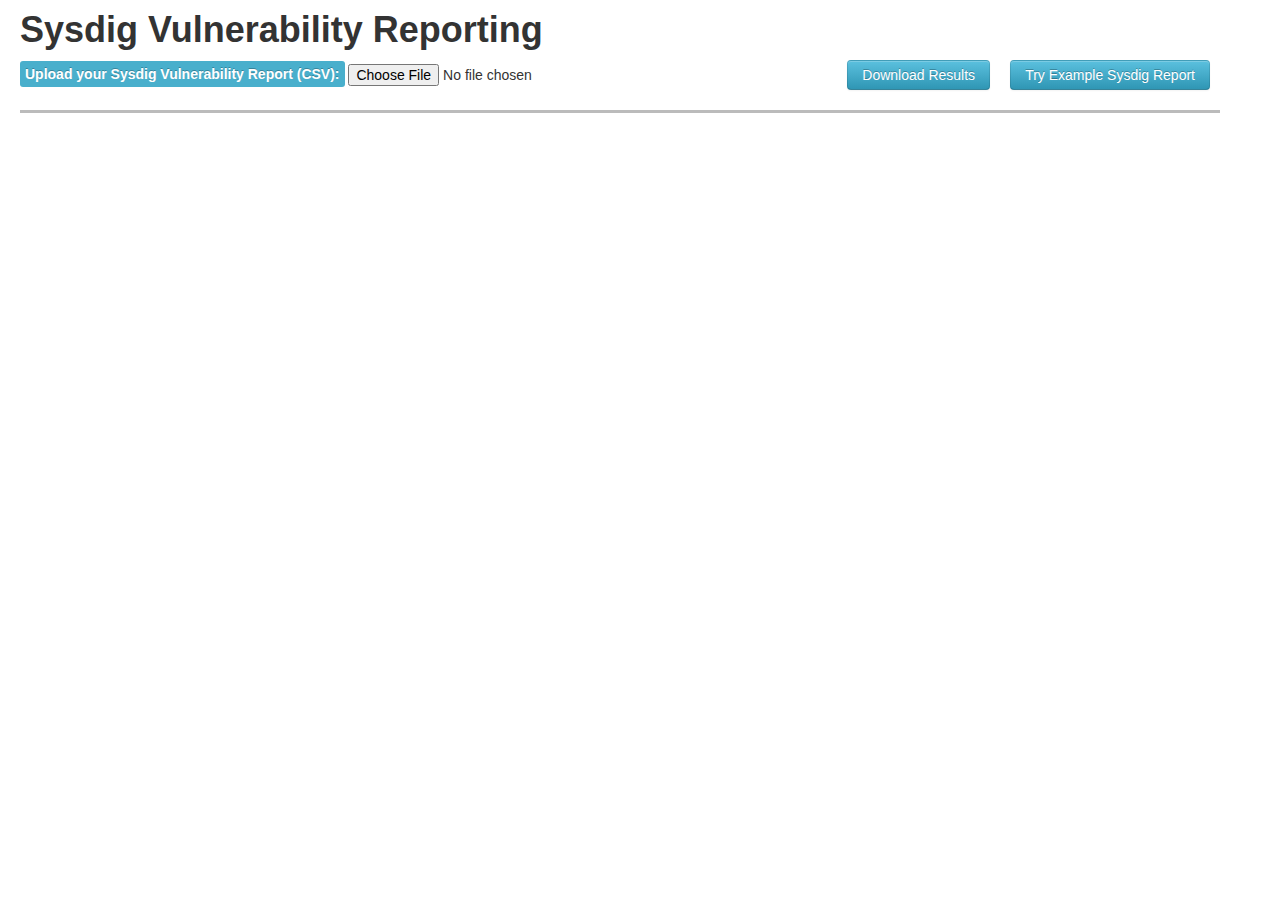
==== index.html @ 53b9a7f5 "add favicon" ====
<!DOCTYPE html>
<html lang="en">

<head>
  <title>Sysdig Vulnerability Reporting</title>
  <meta charset="UTF-8">

  <link rel="icon" href="https://sysdig.com/wp-content/uploads/2019/10/cropped-sysdig_favicon-1-32x32.png" sizes="32x32" />
  <link rel="icon" href="https://sysdig.com/wp-content/uploads/2019/10/cropped-sysdig_favicon-1-192x192.png" sizes="192x192" />
  <link rel="apple-touch-icon" href="https://sysdig.com/wp-content/uploads/2019/10/cropped-sysdig_favicon-1-180x180.png" />

  <link rel="stylesheet" type="text/css" href="css/bootstrap.css">
  <link rel="stylesheet" type="text/css" href="css/dc.css" />
  <link rel="stylesheet" type="text/css" href="css/custom.css">

</head>

<body>
  <div class="container">
    <div class="row">
      <h1>Sysdig Vulnerability Reporting</h1>
    </div>

    <div class="row">
      <span class="label label-info">Upload your Sysdig Vulnerability Report (CSV):</span>
      <input id="csvFile" type="file" accept="text/csv">
      <button class="btn btn-info btn-lg pull-right" type="button" onclick="loadCsv('data/sysdig-example.csv')">Try Example Sysdig Report</button>
      <button class="btn btn-info btn-lg pull-right" type="button" id="download">Download Results</button>
      <hr class="solid">
    </div>

    <div id="content" style="display:none">

      <div class="row">
        <div id="search-widget">
          <strong>CVE Search: </strong>
          <a class="reset" href="javascript:searchWidget.filterAll();dc.redrawAll();" style="display: none;">reset</a>

          <div class="clearfix"></div>
        </div>
      </div>

      <div class="row">
        <hr class="solid">
        <div id="severity-chart">
          <strong>Vulnerabilities Severity </strong>
          <a class="reset" href="javascript:severityChart.filterAll();dc.redrawAll();"
          style="display: none;">reset</a>

          <div class="clearfix"></div>
        </div>
        <div id="exploitable-chart">
          <strong>Public Exploit </strong>
          <a class="reset" href="javascript:exploitableChart.filterAll();dc.redrawAll();" style="display: none;">reset</a>

          <div class="clearfix"></div>
        </div>
        <div id="kuberentes-chart">
          <strong>Vulnerability Location - Kubernetes</strong>
          <a class="reset" href="javascript:kuberentesChart.filterAll();dc.redrawAll();" style="display: none;">reset</a>

          <div class="clearfix"></div>
        </div>
      </div>

      <div class="row">
        <div id="image-chart">
          <strong>Vulnerabilities by Images (Top 10) </strong>
          <a class="reset" href="javascript:imageChart.filterAll();dc.redrawAll();" style="display: none;">reset</a>

          <div class="clearfix"></div>
        </div>
      </div>

      <div class="row">
        <div id="package-chart">
          <strong>Vulnerabilities by Package (Top 10) </strong>
          <a class="reset" href="javascript:packageChart.filterAll();dc.redrawAll();"
          style="display: none;">reset</a>

          <div class="clearfix"></div>
        </div>

      </div>

      <div class="row">
        <div>
          <div class="dc-data-count">
            <span class="filter-count"></span> selected out of <span class="total-count"></span> records | <a
              href="javascript:dc.filterAll();dc.redrawAll();">Reset All</a>
          </div>
        </div>

        <table class="table table-hover dc-data-table">
        </table>

      </div>
    </div>

    <div class="clearfix"></div>

  </div>

  <script src="https://cdnjs.cloudflare.com/ajax/libs/jquery/1.12.4/jquery.min.js"></script>
  <script src="https://d3js.org/d3.v7.min.js"></script>

  <script type="text/javascript" src="js/crossfilter.js"></script>
  <script type="text/javascript" src="js/dc.js"></script>
  <script type="text/javascript" src="js/FileSaver.js"></script>
  <script type="text/javascript" src="js/sysdig.js"></script>
</body>
</html>
---- css/dc.css ----
.dc-chart path.dc-symbol, .dc-legend g.dc-legend-item.fadeout {
  fill-opacity: 0.5;
  stroke-opacity: 0.5; }

.dc-chart rect.bar {
  stroke: none;
  cursor: pointer; }
  .dc-chart rect.bar:hover {
    fill-opacity: .5; }

.dc-chart rect.deselected {
  stroke: none;
  fill: #ccc; }

.dc-chart .pie-slice {
  fill: rgb(0, 0, 0);
  font-size: 14px;
  cursor: pointer; }
  .dc-chart .pie-slice.external {
    fill: #000; }
  .dc-chart .pie-slice :hover, .dc-chart .pie-slice.highlight {
    fill-opacity: .8; }

.dc-chart .pie-path {
  fill: none;
  stroke-width: 2px;
  stroke: #000;
  opacity: 0.4; }

.dc-chart .selected path, .dc-chart .selected circle {
  stroke-width: 3;
  stroke: #ccc;
  fill-opacity: 1; }

.dc-chart .deselected path, .dc-chart .deselected circle {
  stroke: none;
  fill-opacity: .5;
  fill: #ccc; }

.dc-chart .axis path, .dc-chart .axis line {
  fill: none;
  stroke: #000;
  shape-rendering: crispEdges; }

.dc-chart .axis text {
  font: 10px sans-serif; }

.dc-chart .grid-line, .dc-chart .axis .grid-line, .dc-chart .grid-line line, .dc-chart .axis .grid-line line {
  fill: none;
  stroke: #ccc;
  shape-rendering: crispEdges; }

.dc-chart .brush rect.selection {
  fill: #4682b4;
  fill-opacity: .125; }

.dc-chart .brush .custom-brush-handle {
  fill: #eee;
  stroke: #666;
  cursor: ew-resize; }

.dc-chart path.line {
  fill: none;
  stroke-width: 1.5px; }

.dc-chart path.area {
  fill-opacity: .3;
  stroke: none; }

.dc-chart path.highlight {
  stroke-width: 3;
  fill-opacity: 1;
  stroke-opacity: 1; }

.dc-chart g.state {
  cursor: pointer; }
  .dc-chart g.state :hover {
    fill-opacity: .8; }
  .dc-chart g.state path {
    stroke: #fff; }

.dc-chart g.deselected path {
  fill: #808080; }

.dc-chart g.deselected text {
  display: none; }

.dc-chart g.row rect {
  fill-opacity: 0.8;
  cursor: pointer; }
  .dc-chart g.row rect:hover {
    fill-opacity: 0.6; }

.dc-chart g.row text {
  fill: rgb(0, 0, 0);
  font-size: 14px;
  cursor: pointer; }

.dc-chart g.dc-tooltip path {
  fill: none;
  stroke: #808080;
  stroke-opacity: .8; }

.dc-chart g.county path {
  stroke: #fff;
  fill: none; }

.dc-chart g.debug rect {
  fill: #00f;
  fill-opacity: .2; }

.dc-chart g.axis text {
  -webkit-touch-callout: none;
  -webkit-user-select: none;
  -khtml-user-select: none;
  -moz-user-select: none;
  -ms-user-select: none;
  user-select: none;
  pointer-events: none; }

.dc-chart .node {
  font-size: 0.7em;
  cursor: pointer; }
  .dc-chart .node :hover {
    fill-opacity: .8; }

.dc-chart .bubble {
  stroke: none;
  fill-opacity: 0.6; }

.dc-chart .highlight {
  fill-opacity: 1;
  stroke-opacity: 1; }

.dc-chart .fadeout {
  fill-opacity: 0.2;
  stroke-opacity: 0.2; }

.dc-chart .box text {
  font: 10px sans-serif;
  -webkit-touch-callout: none;
  -webkit-user-select: none;
  -khtml-user-select: none;
  -moz-user-select: none;
  -ms-user-select: none;
  user-select: none;
  pointer-events: none; }

.dc-chart .box line {
  fill: #fff; }

.dc-chart .box rect, .dc-chart .box line, .dc-chart .box circle {
  stroke: #000;
  stroke-width: 1.5px; }

.dc-chart .box .center {
  stroke-dasharray: 3, 3; }

.dc-chart .box .data {
  stroke: none;
  stroke-width: 0px; }

.dc-chart .box .outlier {
  fill: none;
  stroke: #ccc; }

.dc-chart .box .outlierBold {
  fill: red;
  stroke: none; }

.dc-chart .box.deselected {
  opacity: 0.5; }
  .dc-chart .box.deselected .box {
    fill: #ccc; }

.dc-chart .symbol {
  stroke: none; }

.dc-chart .heatmap .box-group.deselected rect {
  stroke: none;
  fill-opacity: 0.5;
  fill: #ccc; }

.dc-chart .heatmap g.axis text {
  pointer-events: all;
  cursor: pointer; }

.dc-chart .empty-chart .pie-slice {
  cursor: default; }
  .dc-chart .empty-chart .pie-slice path {
    fill: #fee;
    cursor: default; }

.dc-data-count {
  float: right;
  margin-top: 15px;
  margin-right: 15px; }
  .dc-data-count .filter-count, .dc-data-count .total-count {
    color: #3182bd;
    font-weight: bold; }

.dc-legend {
  font-size: 11px; }
  .dc-legend .dc-legend-item {
    cursor: pointer; }
  .dc-legend g.dc-legend-item.selected {
    fill: blue; }

.dc-hard .number-display {
  float: none; }

div.dc-html-legend {
  overflow-y: auto;
  overflow-x: hidden;
  height: inherit;
  float: right;
  padding-right: 2px; }
  div.dc-html-legend .dc-legend-item-horizontal {
    display: inline-block;
    margin-left: 5px;
    margin-right: 5px;
    cursor: pointer; }
    div.dc-html-legend .dc-legend-item-horizontal.selected {
      background-color: #3182bd;
      color: white; }
  div.dc-html-legend .dc-legend-item-vertical {
    display: block;
    margin-top: 5px;
    padding-top: 1px;
    padding-bottom: 1px;
    cursor: pointer; }
    div.dc-html-legend .dc-legend-item-vertical.selected {
      background-color: #3182bd;
      color: white; }
  div.dc-html-legend .dc-legend-item-color {
    display: table-cell;
    width: 12px;
    height: 12px; }
  div.dc-html-legend .dc-legend-item-label {
    line-height: 12px;
    display: table-cell;
    vertical-align: middle;
    padding-left: 3px;
    padding-right: 3px;
    font-size: 0.75em; }

.dc-html-legend-container {
  height: inherit; }
---- css/custom.css ----
.container,
.navbar-static-top .container,
.navbar-fixed-top .container,
.navbar-fixed-bottom .container {
  width: 1200px;
}

.row {
  width: 1200px;
}

.content {
  width: 1200px;
}

div.dc-chart {
  float: left;
}

.dc-legend {
  font-size: 13px;
}

.btn {
  margin-left: 10px;
  margin-right: 10px;
}

.label-info,
.badge-info {
  background-color: #49AFCC;
  font-size: 14px;
  padding: 5px;
  text-shadow: 0 -1px 0 rgb(0 0 0 / 25%);
}

/* Dashed border */
hr.dashed {
  border-top: 3px dashed #bbb;
}

/* Dotted border */
hr.dotted {
  border-top: 3px dotted #bbb;
}

/* Solid border */
hr.solid {
  border-top: 3px solid #bbb;
}

/* Rounded border */
hr.rounded {
  border-top: 8px solid #bbb;
  border-radius: 5px;
}
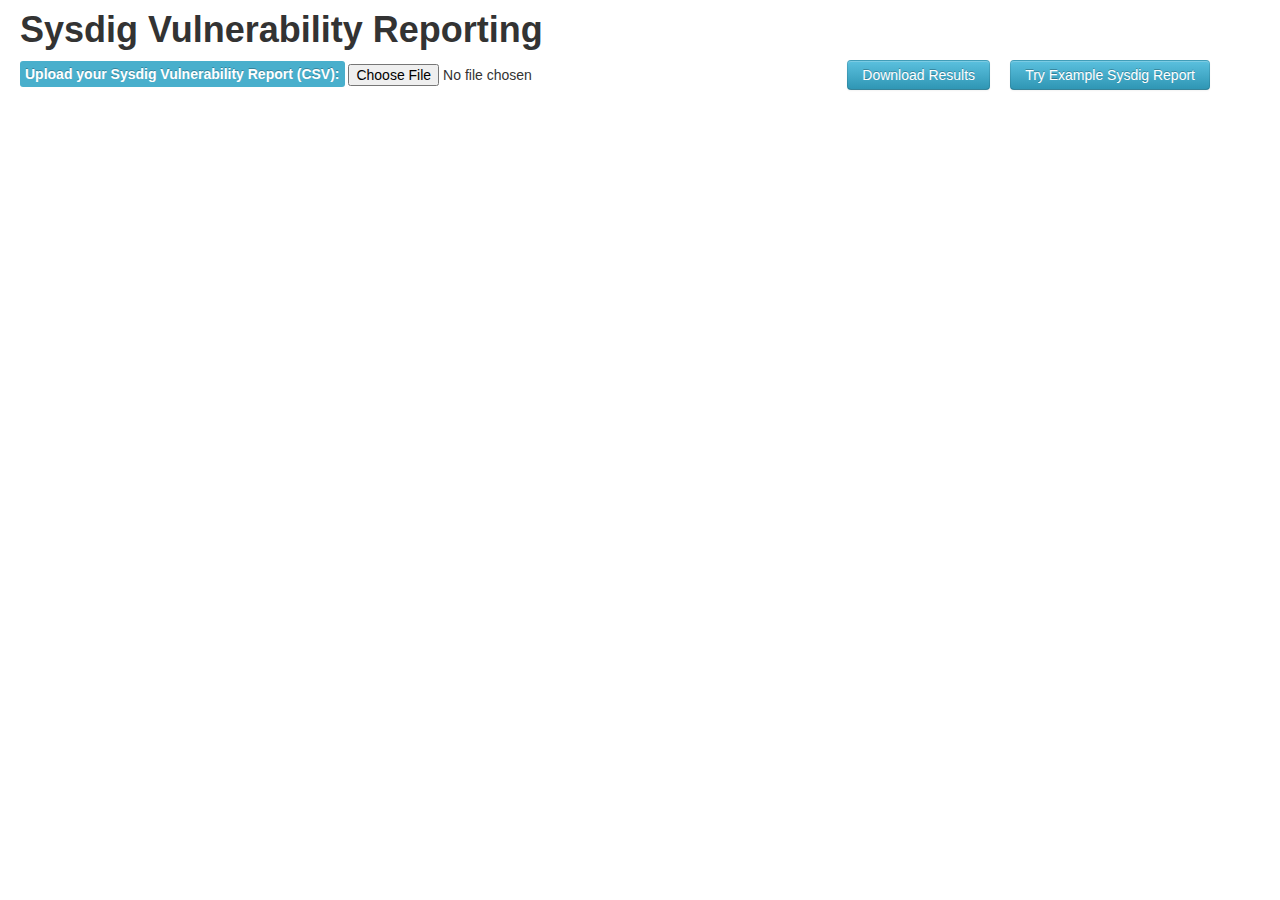
==== commit 4c5505ca: "minor changes" ====
--- a/index.html
+++ b/index.html
@@ -26,17 +26,26 @@
       <input id="csvFile" type="file" accept="text/csv">
       <button class="btn btn-info btn-lg pull-right" type="button" onclick="loadCsv('data/sysdig-example.csv')">Try Example Sysdig Report</button>
       <button class="btn btn-info btn-lg pull-right" type="button" id="download">Download Results</button>
-      <hr class="solid">
     </div>
 
     <div id="content" style="display:none">
 
       <div class="row">
+        <hr class="solid">
         <div id="search-widget">
           <strong>CVE Search: </strong>
           <a class="reset" href="javascript:searchWidget.filterAll();dc.redrawAll();" style="display: none;">reset</a>
 
           <div class="clearfix"></div>
+        </div>
+      </div>
+
+      <div class="row">
+        <div>
+          <div class="dc-data-count">
+            <span class="filter-count"></span> selected out of <span class="total-count"></span> records | <a
+              href="javascript:dc.filterAll();dc.redrawAll();">Reset All</a>
+          </div>
         </div>
       </div>
 
@@ -49,12 +58,14 @@
 
           <div class="clearfix"></div>
         </div>
+
         <div id="exploitable-chart">
           <strong>Public Exploit </strong>
           <a class="reset" href="javascript:exploitableChart.filterAll();dc.redrawAll();" style="display: none;">reset</a>
 
           <div class="clearfix"></div>
         </div>
+
         <div id="kuberentes-chart">
           <strong>Vulnerability Location - Kubernetes</strong>
           <a class="reset" href="javascript:kuberentesChart.filterAll();dc.redrawAll();" style="display: none;">reset</a>
@@ -64,6 +75,7 @@
       </div>
 
       <div class="row">
+        <hr class="solid">
         <div id="image-chart">
           <strong>Vulnerabilities by Images (Top 10) </strong>
           <a class="reset" href="javascript:imageChart.filterAll();dc.redrawAll();" style="display: none;">reset</a>
@@ -73,6 +85,7 @@
       </div>
 
       <div class="row">
+        <hr class="solid">
         <div id="package-chart">
           <strong>Vulnerabilities by Package (Top 10) </strong>
           <a class="reset" href="javascript:packageChart.filterAll();dc.redrawAll();"
@@ -80,20 +93,14 @@
 
           <div class="clearfix"></div>
         </div>
-
       </div>
 
       <div class="row">
+        <hr class="solid">
         <div>
-          <div class="dc-data-count">
-            <span class="filter-count"></span> selected out of <span class="total-count"></span> records | <a
-              href="javascript:dc.filterAll();dc.redrawAll();">Reset All</a>
-          </div>
+          <strong>Vulnerabilities List (Max 1000) </strong>
         </div>
-
-        <table class="table table-hover dc-data-table">
-        </table>
-
+        <table class="table table-hover dc-data-table"></table>
       </div>
     </div>
 
--- a/css/custom.css
+++ b/css/custom.css
@@ -53,4 +53,4 @@
 hr.rounded {
   border-top: 8px solid #bbb;
   border-radius: 5px;
-}+}
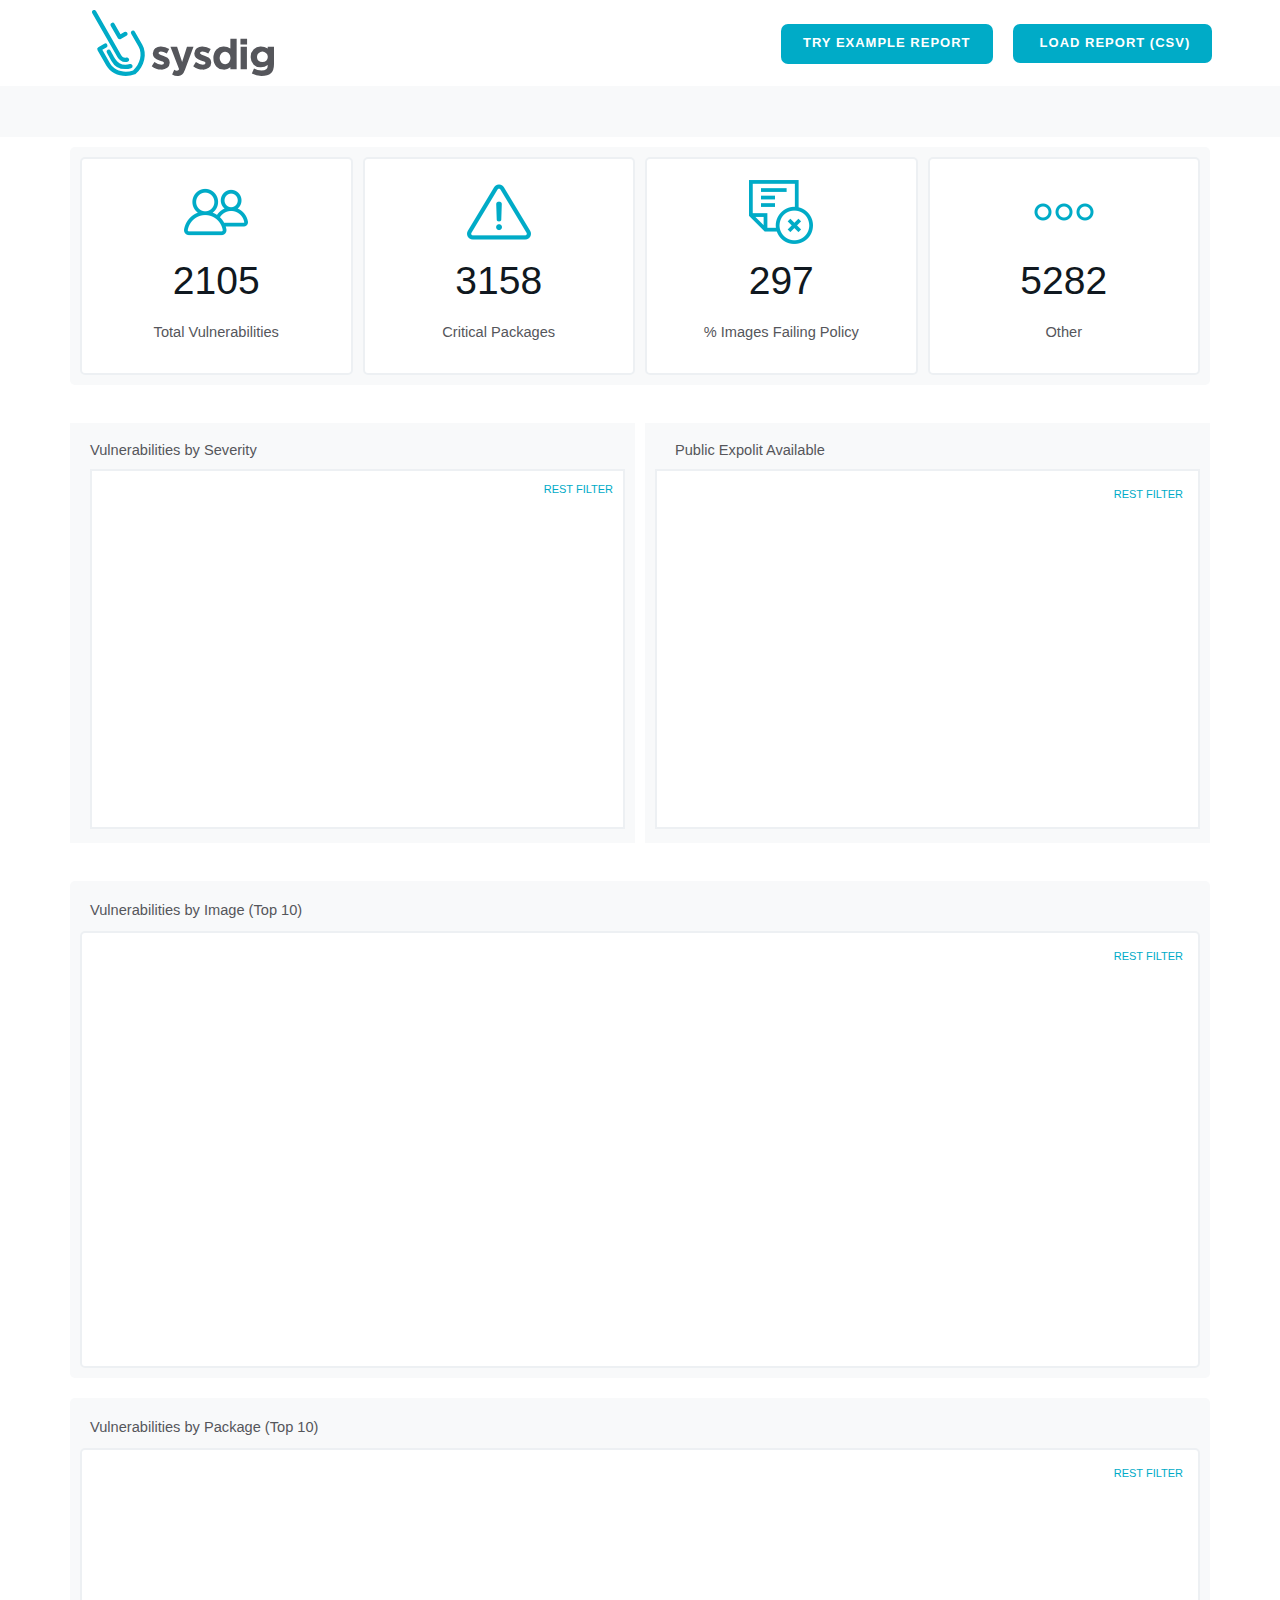
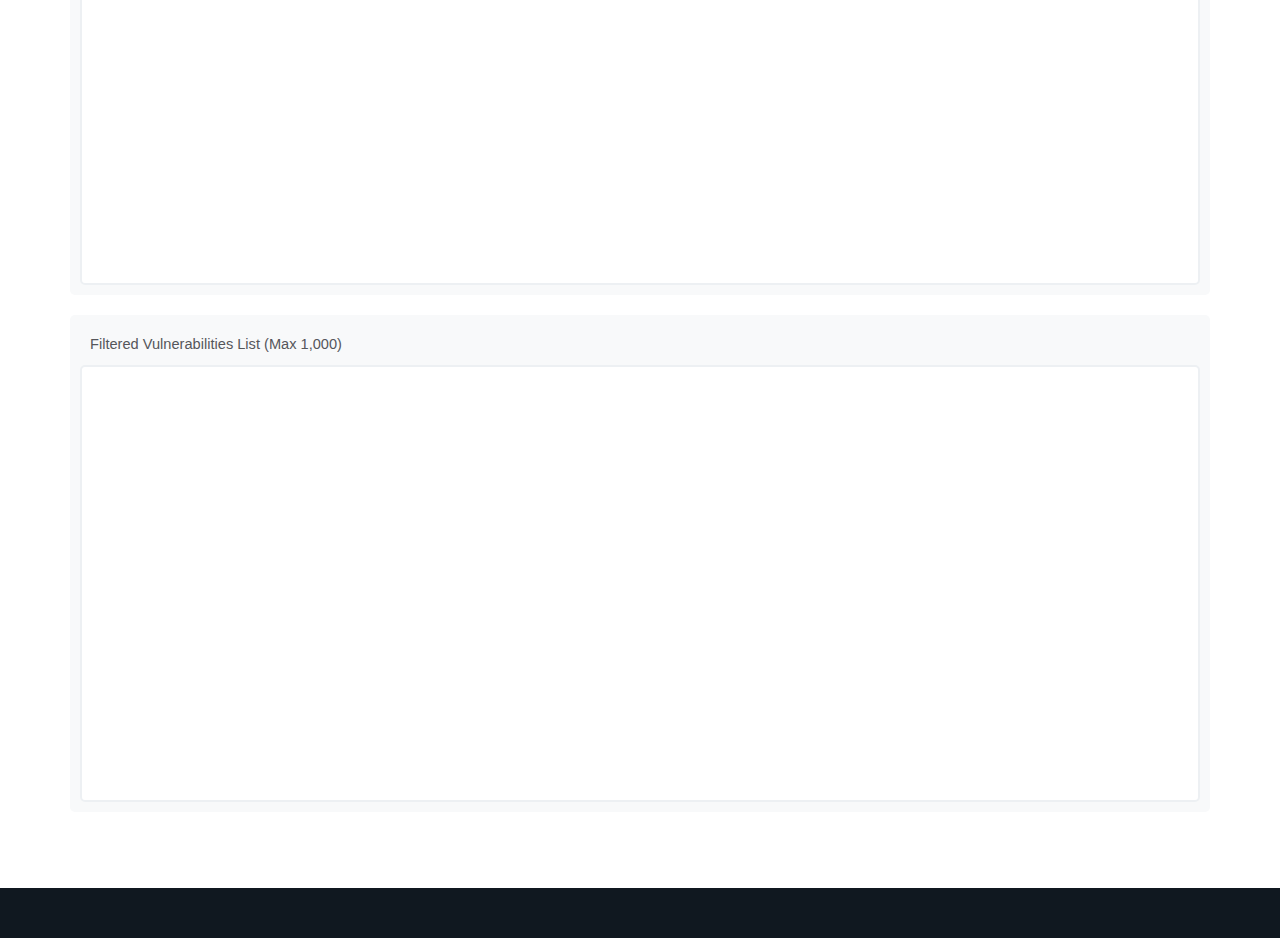
==== commit 31b44d87: "multiple changes" ====
--- a/index.html
+++ b/index.html
@@ -1,119 +1,182 @@
 <!DOCTYPE html>
-<html lang="en">
+<html style="font-size: 13px;" lang="en">
+  <head>
+    <meta charset="utf-8">
+    <meta name="keywords" content="">
+    <meta name="description" content="">
 
-<head>
-  <title>Sysdig Vulnerability Reporting</title>
-  <meta charset="UTF-8">
+    <title>Sysdig Vulnerability Reporting</title>
 
-  <link rel="icon" href="https://sysdig.com/wp-content/uploads/2019/10/cropped-sysdig_favicon-1-32x32.png" sizes="32x32" />
-  <link rel="icon" href="https://sysdig.com/wp-content/uploads/2019/10/cropped-sysdig_favicon-1-192x192.png" sizes="192x192" />
-  <link rel="apple-touch-icon" href="https://sysdig.com/wp-content/uploads/2019/10/cropped-sysdig_favicon-1-180x180.png" />
+    <link rel="stylesheet" type="text/css" href="css/bootstrap/css/bootstrap.css">
+    <link rel="stylesheet" type="text/css" href="css/dc.css" />
+    <link rel="stylesheet" type="text/css" href="css/nicepage.css">
+    <link rel="stylesheet" type="text/css" href="css/sysdig.css">
 
-  <link rel="stylesheet" type="text/css" href="css/bootstrap.css">
-  <link rel="stylesheet" type="text/css" href="css/dc.css" />
-  <link rel="stylesheet" type="text/css" href="css/custom.css">
+    <script src="https://cdnjs.cloudflare.com/ajax/libs/jquery/1.12.4/jquery.min.js"></script>
+    <script class="u-script" type="text/javascript" src="js/jquery.js" defer=""></script>
+    <script class="u-script" type="text/javascript" src="js/nicepage.js" defer=""></script>
+  </head>
 
-</head>
-
-<body>
-  <div class="container">
-    <div class="row">
-      <h1>Sysdig Vulnerability Reporting</h1>
-    </div>
-
-    <div class="row">
-      <span class="label label-info">Upload your Sysdig Vulnerability Report (CSV):</span>
-      <input id="csvFile" type="file" accept="text/csv">
-      <button class="btn btn-info btn-lg pull-right" type="button" onclick="loadCsv('data/sysdig-example.csv')">Try Example Sysdig Report</button>
-      <button class="btn btn-info btn-lg pull-right" type="button" id="download">Download Results</button>
-    </div>
-
-    <div id="content" style="display:none">
-
-      <div class="row">
-        <hr class="solid">
-        <div id="search-widget">
-          <strong>CVE Search: </strong>
-          <a class="reset" href="javascript:searchWidget.filterAll();dc.redrawAll();" style="display: none;">reset</a>
-
-          <div class="clearfix"></div>
+  <body data-home-page="sysdig.html" data-home-page-title="sysdig" class="u-body u-custom-color-7 u-xl-mode" data-lang="en">
+    <header class="u-clearfix u-header u-sticky u-white u-header" id="sec-d2af" data-animation-name="" data-animation-duration="0" data-animation-delay="0" data-animation-direction="">
+      <div class="u-clearfix u-sheet u-sheet-1">
+        <a href="https://nicepage.com" class="u-image u-logo u-image-1" data-image-width="230" data-image-height="82">
+          <img src="images/sysdig-logo.svg" class="u-logo-image u-logo-image-1">
+        </a>
+        <div class="u-clearfix u-container-align-center u-group-elements u-valign-middle u-group-elements-1">
+          <label class="u-align-center u-btn u-button-style u-hover-palette-2-base u-palette-1-base u-radius-7 u-btn-1"
+            onclick="loadCsv('data/sysdig.csv')">TRY EXAMPLE REPORT
+          </label>
+          <label class="u-align-center u-btn u-button-style u-hover-palette-2-base u-palette-1-base u-radius-7 u-btn-2"
+            data-animation-name="" data-animation-duration="0" data-animation-delay="0" data-animation-direction="">
+            &nbsp;LOAD
+            REPORT (CSV) <input id="csvFile" type="file" accept="text/csv" style="display: none;" required>
+          </label>
         </div>
       </div>
+    </header>
 
-      <div class="row">
-        <div>
-          <div class="dc-data-count">
-            <span class="filter-count"></span> selected out of <span class="total-count"></span> records | <a
-              href="javascript:dc.filterAll();dc.redrawAll();">Reset All</a>
+    <section class="u-clearfix u-container-align-center u-custom-color-7 u-section-1" id="sec-1a74">
+      <div class="u-clearfix u-sheet u-sheet-1"></div>
+    </section>
+
+    <section class="u-align-center u-clearfix u-white u-section-2" id="carousel_8a6a">
+      <div class="u-clearfix u-sheet u-sheet-1">
+        <div class="u-container-style u-custom-color-7 u-expanded-width u-group u-radius-5 u-shape-round u-group-1">
+          <div class="u-container-layout u-valign-bottom u-container-layout-1">
+            <div class="u-expanded-width u-layout-grid u-list u-list-1">
+              <div class="u-repeater u-repeater-1">
+                <div class="u-align-center u-border-2 u-border-custom-color-8 u-container-style u-list-item u-radius-5 u-repeater-item u-shape-round u-white u-list-item-1">
+                  <div class="u-container-layout u-similar-container u-container-layout-2"><span class="u-file-icon u-icon u-text-palette-1-base u-icon-1"><img src="images/1500455-b67058aa.png" alt=""></span>
+                    <h3 class="u-text u-text-1" data-animation-name="counter" data-animation-event="scroll" data-animation-duration="500">2105</h3>
+                    <h4 class="u-text u-text-2"> Total Vulnerabilities</h4>
+                  </div>
+                </div>
+                <div class="u-align-center u-border-2 u-border-custom-color-8 u-container-style u-list-item u-radius-5 u-repeater-item u-shape-round u-white u-list-item-2">
+                  <div class="u-container-layout u-similar-container u-container-layout-3"><span class="u-file-icon u-icon u-text-palette-1-base u-icon-2"><img src="images/272340-d13c327e.png" alt=""></span>
+                    <h3 class="u-text u-text-3" data-animation-name="counter" data-animation-event="scroll" data-animation-duration="500"> 3158</h3>
+                    <h4 class="u-text u-text-4">Critical Packages</h4>
+                  </div>
+                </div>
+                <div class="u-align-center u-border-2 u-border-custom-color-8 u-container-style u-list-item u-radius-5 u-repeater-item u-shape-round u-white u-list-item-3">
+                  <div class="u-container-layout u-similar-container u-container-layout-4"><span class="u-file-icon u-icon u-text-palette-1-base u-icon-3"><img src="images/4909991-c6286973.png" alt=""></span>
+                    <h3 class="u-text u-text-5" data-animation-name="counter" data-animation-event="scroll" data-animation-duration="500">297</h3>
+                    <h4 class="u-text u-text-6">% Images Failing Policy</h4>
+                  </div>
+                </div>
+                <div class="u-align-center u-border-2 u-border-custom-color-8 u-container-style u-list-item u-radius-5 u-repeater-item u-shape-round u-white u-list-item-4">
+                  <div class="u-container-layout u-similar-container u-container-layout-5"><span class="u-file-icon u-icon u-text-palette-1-base u-icon-4"><img src="images/4466298-0aa044ac.png" alt=""></span>
+                    <h3 class="u-text u-text-7" data-animation-name="counter" data-animation-event="scroll" data-animation-duration="500"> 5282</h3>
+                    <h4 class="u-text u-text-8"> Other</h4>
+                  </div>
+                </div>
+              </div>
+            </div>
           </div>
         </div>
       </div>
+    </section>
 
-      <div class="row">
-        <hr class="solid">
-        <div id="severity-chart">
-          <strong>Vulnerabilities Severity </strong>
-          <a class="reset" href="javascript:severityChart.filterAll();dc.redrawAll();"
-          style="display: none;">reset</a>
-
-          <div class="clearfix"></div>
-        </div>
-
-        <div id="exploitable-chart">
-          <strong>Public Exploit </strong>
-          <a class="reset" href="javascript:exploitableChart.filterAll();dc.redrawAll();" style="display: none;">reset</a>
-
-          <div class="clearfix"></div>
-        </div>
-
-        <div id="kuberentes-chart">
-          <strong>Vulnerability Location - Kubernetes</strong>
-          <a class="reset" href="javascript:kuberentesChart.filterAll();dc.redrawAll();" style="display: none;">reset</a>
-
-          <div class="clearfix"></div>
+    <section class="u-clearfix u-white u-section-3" id="sec-6833">
+      <div class="u-clearfix u-sheet u-valign-middle u-sheet-1">
+        <div class="u-clearfix u-expanded-width u-gutter-10 u-layout-wrap u-layout-wrap-1">
+          <div class="u-layout">
+            <div class="u-layout-col">
+              <div class="u-size-60">
+                <div class="u-layout-row">
+                  <div class="u-container-style u-custom-color-7 u-layout-cell u-left-cell u-radius-5 u-shape-round u-size-30 u-layout-cell-1" src="" data-animation-name="" data-animation-duration="0" data-animation-delay="0" data-animation-direction="">
+                    <div class="u-container-layout u-container-layout-1">
+                      <h4 class="u-align-left u-text u-text-1">Vulnerabilities by Severity</h4>
+                      <div class="u-border-2 u-border-custom-color-8 u-container-style u-group u-white u-group-1" data-animation-name="" data-animation-duration="0" data-animation-delay="0" data-animation-direction="">
+                        <div class="u-container-layout u-container-layout-2">
+                          <a class="u-text u-text-default u-text-2" style="font-size: 11px;" href="javascript:severityChart.filterAll();dc.redrawAll();"> REST FILTER</a>
+                          <div id="severity-chart" style="text-align:center;"></div>
+                        </div>
+                      </div>
+                    </div>
+                  </div>
+                  <div class="u-align-left u-container-style u-custom-color-7 u-layout-cell u-radius-5 u-right-cell u-shape-round u-size-30 u-layout-cell-2">
+                    <div class="u-container-layout u-container-layout-3">
+                      <h4 class="u-text u-text-3">Public Expolit Available</h4>
+                      <div class="u-border-2 u-border-custom-color-8 u-container-style u-group u-white u-group-2">
+                        <div class="u-container-layout u-container-layout-4">
+                          <a class="u-text u-text-default u-text-2" style="font-size: 11px;"
+                            href="javascript:exploitableChart.filterAll();dc.redrawAll();"> REST FILTER</a>
+                          <div id="exploitable-chart" style="text-align:center;"></div>
+                        </div>
+                      </div>
+                    </div>
+                  </div>
+                </div>
+              </div>
+            </div>
+          </div>
         </div>
       </div>
+    </section>
 
-      <div class="row">
-        <hr class="solid">
-        <div id="image-chart">
-          <strong>Vulnerabilities by Images (Top 10) </strong>
-          <a class="reset" href="javascript:imageChart.filterAll();dc.redrawAll();" style="display: none;">reset</a>
-
-          <div class="clearfix"></div>
+    <section class="u-clearfix u-white u-section-4" id="sec-6b6d">
+      <div class="u-clearfix u-sheet u-sheet-1">
+        <div class="u-container-style u-custom-color-7 u-expanded-width u-group u-radius-5 u-shape-round u-group-1">
+          <div class="u-container-layout u-valign-bottom u-container-layout-1">
+            <h4 class="u-text u-text-default u-text-1"> Vulnerabilities by Image (Top 10)</h4>
+            <div class="u-border-2 u-border-custom-color-8 u-container-style u-expanded-width u-group u-radius-5 u-shape-round u-white u-group-2">
+              <div class="u-container-layout u-container-layout-2">
+                <a class="u-text u-text-default u-text-2" style="margin: 0 0 0 auto; font-size: 11px;"
+                  href="javascript:imageChart.filterAll();dc.redrawAll();"> REST FILTER</a>
+                <div id="image-chart" style="text-align:center;"></div>
+              </div>
+            </div>
+          </div>
         </div>
       </div>
+    </section>
 
-      <div class="row">
-        <hr class="solid">
-        <div id="package-chart">
-          <strong>Vulnerabilities by Package (Top 10) </strong>
-          <a class="reset" href="javascript:packageChart.filterAll();dc.redrawAll();"
-          style="display: none;">reset</a>
-
-          <div class="clearfix"></div>
+    <section class="u-clearfix u-white u-section-5" id="carousel_cd78">
+      <div class="u-clearfix u-sheet u-sheet-1">
+        <div class="u-container-style u-custom-color-7 u-expanded-width u-group u-radius-5 u-shape-round u-group-1">
+          <div class="u-container-layout u-valign-bottom u-container-layout-1">
+            <h4 class="u-text u-text-default u-text-1"> Vulnerabilities by Package (Top 10)</h4>
+            <div class="u-border-2 u-border-custom-color-8 u-container-style u-expanded-width u-group u-radius-5 u-shape-round u-white u-group-2">
+              <div class="u-container-layout u-container-layout-2">
+                <a class="u-text u-text-default u-text-2" style="margin: 0 0 0 auto; font-size: 11px;"
+                  href="javascript:packageChart.filterAll();dc.redrawAll();"> REST FILTER</a>
+                <div id="package-chart" style="text-align:center;"></div>
+              </div>
+            </div>
+          </div>
         </div>
       </div>
+    </section>
 
-      <div class="row">
-        <hr class="solid">
-        <div>
-          <strong>Vulnerabilities List (Max 1000) </strong>
+    <section class="u-clearfix u-white u-section-6" id="carousel_6f4d">
+      <div class="u-clearfix u-sheet u-sheet-1">
+        <div class="u-container-style u-custom-color-7 u-expanded-width u-group u-radius-5 u-shape-round u-group-1">
+          <div class="u-container-layout u-valign-bottom u-container-layout-1">
+            <h4 class="u-text u-text-default u-text-1">Filtered Vulnerabilities List (Max 1,000)</h4>
+            <div class="u-border-2 u-border-custom-color-8 u-container-style u-expanded-width u-group u-radius-5 u-shape-round u-white u-group-2">
+              <div class="u-container-layout u-container-layout-2">
+                <table class="table table-hover dc-data-table"></table>
+              </div>
+            </div>
+          </div>
         </div>
-        <table class="table table-hover dc-data-table"></table>
       </div>
-    </div>
+    </section>
 
-    <div class="clearfix"></div>
+    <section class="u-clearfix u-white u-section-7" id="sec-639e">
+      <div class="u-clearfix u-sheet u-sheet-1"></div>
+    </section>
 
-  </div>
+    <footer class="u-align-center u-clearfix u-custom-color-1 u-footer u-footer" id="sec-fad2">
+      <div class="u-clearfix u-sheet u-sheet-1"></div>
+    </footer>
 
-  <script src="https://cdnjs.cloudflare.com/ajax/libs/jquery/1.12.4/jquery.min.js"></script>
-  <script src="https://d3js.org/d3.v7.min.js"></script>
-
-  <script type="text/javascript" src="js/crossfilter.js"></script>
-  <script type="text/javascript" src="js/dc.js"></script>
-  <script type="text/javascript" src="js/FileSaver.js"></script>
-  <script type="text/javascript" src="js/sysdig.js"></script>
-</body>
+    <script src="https://d3js.org/d3.v7.min.js"></script>
+    <script src="https://d3js.org/d3-scale-chromatic.v1.min.js"></script>
+    <script type="text/javascript" src="js/crossfilter.js"></script>
+    <script type="text/javascript" src="js/dc.js"></script>
+    <script type="text/javascript" src="js/FileSaver.js"></script>
+    <script type="text/javascript" src="js/sysdig.js"></script>
+  </body>
 </html>--- a/css/dc.css
+++ b/css/dc.css
@@ -14,7 +14,7 @@
 
 .dc-chart .pie-slice {
   fill: rgb(0, 0, 0);
-  font-size: 14px;
+  font-size: 13px;
   cursor: pointer; }
   .dc-chart .pie-slice.external {
     fill: #000; }
@@ -28,12 +28,12 @@
   opacity: 0.4; }
 
 .dc-chart .selected path, .dc-chart .selected circle {
-  stroke-width: 3;
+  stroke-width: 2;
   stroke: #ccc;
   fill-opacity: 1; }
 
 .dc-chart .deselected path, .dc-chart .deselected circle {
-  stroke: none;
+  stroke: #EDF0F3;
   fill-opacity: .5;
   fill: #ccc; }
 
@@ -80,7 +80,7 @@
     stroke: #fff; }
 
 .dc-chart g.deselected path {
-  fill: #808080; }
+  fill: #EDF0F3; }
 
 .dc-chart g.deselected text {
   display: none; }
@@ -200,11 +200,11 @@
     font-weight: bold; }
 
 .dc-legend {
-  font-size: 11px; }
+  font-size: 13px; }
   .dc-legend .dc-legend-item {
     cursor: pointer; }
   .dc-legend g.dc-legend-item.selected {
-    fill: blue; }
+  font-weight:bold; }
 
 .dc-hard .number-display {
   float: none; }
--- a/css/nicepage.css
+++ b/css/nicepage.css
@@ -0,0 +1,39875 @@
+/*begin-commonstyles library*//*!
+ * froala_editor v4.0.6 (https://www.froala.com/wysiwyg-editor)
+ * License https://froala.com/wysiwyg-editor/terms/
+ * Copyright 2014-2021 Froala Labs
+ */
+
+.fr-clearfix::after {
+  clear: both;
+  display: block;
+  content: "";
+  height: 0; }
+
+.fr-hide-by-clipping {
+  position: absolute;
+  width: 1px;
+  height: 1px;
+  padding: 0;
+  margin: -1px;
+  overflow: hidden;
+  clip: rect(0, 0, 0, 0);
+  border: 0; }
+
+.fr-view img.fr-rounded, .fr-view .fr-img-caption.fr-rounded img {
+  border-radius: 10px;
+  -moz-border-radius: 10px;
+  -webkit-border-radius: 10px;
+  -moz-background-clip: padding;
+  -webkit-background-clip: padding-box;
+  background-clip: padding-box; }
+
+.fr-view img.fr-shadow, .fr-view .fr-img-caption.fr-shadow img {
+  -webkit-box-shadow: 10px 10px 5px 0px #cccccc;
+  -moz-box-shadow: 10px 10px 5px 0px #cccccc;
+  box-shadow: 10px 10px 5px 0px #cccccc; }
+
+.fr-view img.fr-bordered, .fr-view .fr-img-caption.fr-bordered img {
+  border: solid 5px #CCC; }
+
+.fr-view img.fr-bordered {
+  -webkit-box-sizing: content-box;
+  -moz-box-sizing: content-box;
+  box-sizing: content-box; }
+
+.fr-view .fr-img-caption.fr-bordered img {
+  -webkit-box-sizing: border-box;
+  -moz-box-sizing: border-box;
+  box-sizing: border-box; }
+
+.fr-view {
+  word-wrap: break-word; }
+  .fr-view span[style~="color:"] a {
+    color: inherit; }
+  .fr-view strong {
+    font-weight: 700; }
+  .fr-view table[border='0'] td:not([class]), .fr-view table[border='0'] th:not([class]), .fr-view table[border='0'] td[class=""], .fr-view table[border='0'] th[class=""] {
+    border-width: 0px; }
+  .fr-view table {
+    border: none;
+    border-collapse: collapse;
+    empty-cells: show;
+    max-width: 100%; }
+    .fr-view table td {
+      min-width: 5px; }
+    .fr-view table.fr-dashed-borders td, .fr-view table.fr-dashed-borders th {
+      border-style: dashed; }
+    .fr-view table.fr-alternate-rows tbody tr:nth-child(2n) {
+      background: whitesmoke; }
+    .fr-view table td, .fr-view table th {
+      border: 1px solid #DDD; }
+      .fr-view table td:empty, .fr-view table th:empty {
+        height: 20px; }
+      .fr-view table td.fr-highlighted, .fr-view table th.fr-highlighted {
+        border: 1px double red; }
+      .fr-view table td.fr-thick, .fr-view table th.fr-thick {
+        border-width: 2px; }
+    .fr-view table th {
+      background: #ececec; }
+  .fr-view hr {
+    clear: both;
+    user-select: none;
+    -o-user-select: none;
+    -moz-user-select: none;
+    -khtml-user-select: none;
+    -webkit-user-select: none;
+    -ms-user-select: none;
+    break-after: always;
+    page-break-after: always; }
+  .fr-view .fr-file {
+    position: relative; }
+    .fr-view .fr-file::after {
+      position: relative;
+      content: "\1F4CE";
+      font-weight: normal; }
+  .fr-view pre {
+    white-space: pre-wrap;
+    word-wrap: break-word;
+    overflow: visible; }
+/*  .fr-view[dir="rtl"] blockquote {
+    border-left: none;
+    border-right: solid 2px #5E35B1;
+    margin-right: 0;
+    padding-right: 5px;
+    padding-left: 0; }
+    .fr-view[dir="rtl"] blockquote blockquote {
+      border-color: #00BCD4; }
+      .fr-view[dir="rtl"] blockquote blockquote blockquote {
+        border-color: #43A047; }
+  .fr-view blockquote {
+    border-left: solid 2px #5E35B1;
+    margin-left: 0;
+    padding-left: 5px;
+    color: #5E35B1; }
+    .fr-view blockquote blockquote {
+      border-color: #00BCD4;
+      color: #00BCD4; }
+      .fr-view blockquote blockquote blockquote {
+        border-color: #43A047;
+        color: #43A047; } */
+  .fr-view span.fr-emoticon {
+    font-weight: normal;
+    font-family: "Apple Color Emoji","Segoe UI Emoji","NotoColorEmoji","Segoe UI Symbol","Android Emoji","EmojiSymbols";
+    display: inline;
+    line-height: 0; }
+    .fr-view span.fr-emoticon.fr-emoticon-img {
+      background-repeat: no-repeat !important;
+      font-size: inherit;
+      height: 1em;
+      width: 1em;
+      min-height: 20px;
+      min-width: 20px;
+      display: inline-block;
+      margin: -.1em .1em .1em;
+      line-height: 1;
+      vertical-align: middle; }
+  .fr-view .fr-text-gray {
+    color: #AAA !important; }
+  .fr-view .fr-text-bordered {
+    border-top: solid 1px #222;
+    border-bottom: solid 1px #222;
+    padding: 10px 0; }
+  .fr-view .fr-text-spaced {
+    letter-spacing: 1px; }
+  .fr-view .fr-text-uppercase {
+    text-transform: uppercase; }
+  .fr-view .fr-class-highlighted {
+    background-color: #ffff00; }
+  .fr-view .fr-class-code {
+    border-color: #cccccc;
+    border-radius: 2px;
+    -moz-border-radius: 2px;
+    -webkit-border-radius: 2px;
+    -moz-background-clip: padding;
+    -webkit-background-clip: padding-box;
+    background-clip: padding-box;
+    background: #f5f5f5;
+    padding: 10px;
+    font-family: "Courier New", Courier, monospace; }
+  .fr-view .fr-class-transparency {
+    opacity: 0.5; }
+  .fr-view img {
+    position: relative;
+    max-width: 100%; }
+    .fr-view img.fr-dib {
+      margin: 10px auto;
+      display: block;
+      float: none;
+      vertical-align: top; }
+      .fr-view img.fr-dib.fr-fil {
+        margin-left: 0;
+        text-align: left; }
+      .fr-view img.fr-dib.fr-fir {
+        margin-right: 0;
+        text-align: right; }
+    .fr-view img.fr-dii {
+      display: inline-block;
+      float: none;
+      vertical-align: bottom;
+      margin-left: 5px;
+      margin-right: 5px;
+      max-width: calc(100% - (2 * 5px)); }
+      .fr-view img.fr-dii.fr-fil {
+        float: left;
+        margin: 10px 15px 10px 0;
+        max-width: calc(100% - 5px); }
+      .fr-view img.fr-dii.fr-fir {
+        float: right;
+        margin: 10px 0 10px 15px;
+        max-width: calc(100% - 5px); }
+  .fr-view span.fr-img-caption {
+    position: relative;
+    max-width: 100%; }
+    .fr-view span.fr-img-caption.fr-dib {
+      margin: 5px auto;
+      display: block;
+      float: none;
+      vertical-align: top; }
+      .fr-view span.fr-img-caption.fr-dib.fr-fil {
+        margin-left: 0;
+        text-align: left; }
+      .fr-view span.fr-img-caption.fr-dib.fr-fir {
+        margin-right: 0;
+        text-align: right; }
+    .fr-view span.fr-img-caption.fr-dii {
+      display: inline-block;
+      float: none;
+      vertical-align: bottom;
+      margin-left: 5px;
+      margin-right: 5px;
+      max-width: calc(100% - (2 * 5px)); }
+      .fr-view span.fr-img-caption.fr-dii.fr-fil {
+        float: left;
+        margin: 5px 5px 5px 0;
+        max-width: calc(100% - 5px); }
+      .fr-view span.fr-img-caption.fr-dii.fr-fir {
+        float: right;
+        margin: 5px 0 5px 5px;
+        max-width: calc(100% - 5px); }
+  .fr-view .fr-video {
+    text-align: center;
+    position: relative; }
+    .fr-view .fr-video.fr-rv {
+      padding-bottom: 56.25%;
+      padding-top: 30px;
+      height: 0;
+      overflow: hidden; }
+      .fr-view .fr-video.fr-rv > iframe, .fr-view .fr-video.fr-rv object, .fr-view .fr-video.fr-rv embed {
+        position: absolute !important;
+        top: 0;
+        left: 0;
+        width: 100%;
+        height: 100%; }
+    .fr-view .fr-video > * {
+      -webkit-box-sizing: content-box;
+      -moz-box-sizing: content-box;
+      box-sizing: content-box;
+      max-width: 100%;
+      border: none; }
+    .fr-view .fr-video.fr-dvb {
+      display: block;
+      clear: both; }
+      .fr-view .fr-video.fr-dvb.fr-fvl {
+        text-align: left; }
+      .fr-view .fr-video.fr-dvb.fr-fvr {
+        text-align: right; }
+    .fr-view .fr-video.fr-dvi {
+      display: inline-block; }
+      .fr-view .fr-video.fr-dvi.fr-fvl {
+        float: left; }
+      .fr-view .fr-video.fr-dvi.fr-fvr {
+        float: right; }
+  .fr-view a.fr-strong {
+    font-weight: 700; }
+  .fr-view a.fr-green {
+    color: green; }
+  .fr-view .fr-img-caption {
+    text-align: center; }
+    .fr-view .fr-img-caption .fr-img-wrap {
+      padding: 0;
+      margin: auto;
+      text-align: center;
+      width: 100%; }
+      .fr-view .fr-img-caption .fr-img-wrap a {
+        display: block; }
+      .fr-view .fr-img-caption .fr-img-wrap img {
+        display: block;
+        margin: auto;
+        width: 100%; }
+      .fr-view .fr-img-caption .fr-img-wrap > span {
+        margin: auto;
+        display: block;
+        padding: 5px 5px 10px;
+        font-size: 14px;
+        font-weight: initial;
+        -webkit-box-sizing: border-box;
+        -moz-box-sizing: border-box;
+        box-sizing: border-box;
+        -webkit-opacity: 0.9;
+        -moz-opacity: 0.9;
+        opacity: 0.9;
+        -ms-filter: "progid:DXImageTransform.Microsoft.Alpha(Opacity=0)";
+        width: 100%;
+        text-align: center; }
+  .fr-view button.fr-rounded, .fr-view input.fr-rounded, .fr-view textarea.fr-rounded {
+    border-radius: 10px;
+    -moz-border-radius: 10px;
+    -webkit-border-radius: 10px;
+    -moz-background-clip: padding;
+    -webkit-background-clip: padding-box;
+    background-clip: padding-box; }
+  .fr-view button.fr-large, .fr-view input.fr-large, .fr-view textarea.fr-large {
+    font-size: 24px; }
+
+/**
+ * Image style.
+ */
+a.fr-view.fr-strong {
+  font-weight: 700; }
+a.fr-view.fr-green {
+  color: green; }
+
+/**
+ * Link style.
+ */
+img.fr-view {
+  position: relative;
+  max-width: 100%; }
+  img.fr-view.fr-dib {
+    margin: 5px auto;
+    display: block;
+    float: none;
+    vertical-align: top; }
+    img.fr-view.fr-dib.fr-fil {
+      margin-left: 0;
+      text-align: left; }
+    img.fr-view.fr-dib.fr-fir {
+      margin-right: 0;
+      text-align: right; }
+  img.fr-view.fr-dii {
+    display: inline-block;
+    float: none;
+    vertical-align: bottom;
+    margin-left: 5px;
+    margin-right: 5px;
+    max-width: calc(100% - (2 * 5px)); }
+    img.fr-view.fr-dii.fr-fil {
+      float: left;
+      margin: 5px 5px 5px 0;
+      max-width: calc(100% - 5px); }
+    img.fr-view.fr-dii.fr-fir {
+      float: right;
+      margin: 5px 0 5px 5px;
+      max-width: calc(100% - 5px); }
+
+span.fr-img-caption.fr-view {
+  position: relative;
+  max-width: 100%; }
+  span.fr-img-caption.fr-view.fr-dib {
+    margin: 5px auto;
+    display: block;
+    float: none;
+    vertical-align: top; }
+    span.fr-img-caption.fr-view.fr-dib.fr-fil {
+      margin-left: 0;
+      text-align: left; }
+    span.fr-img-caption.fr-view.fr-dib.fr-fir {
+      margin-right: 0;
+      text-align: right; }
+  span.fr-img-caption.fr-view.fr-dii {
+    display: inline-block;
+    float: none;
+    vertical-align: bottom;
+    margin-left: 5px;
+    margin-right: 5px;
+    max-width: calc(100% - (2 * 5px)); }
+    span.fr-img-caption.fr-view.fr-dii.fr-fil {
+      float: left;
+      margin: 5px 5px 5px 0;
+      max-width: calc(100% - 5px); }
+    span.fr-img-caption.fr-view.fr-dii.fr-fir {
+      float: right;
+      margin: 5px 0 5px 5px;
+      max-width: calc(100% - 5px); }
+/*end-commonstyles library*/@charset "UTF-8";
+.u-hidden-block {
+  visibility: hidden!important;
+}
+.u-locked-block {
+  pointer-events: none!important;
+}
+/*! normalize.css v4.1.1 | MIT License | github.com/necolas/normalize.css */
+html {
+  font-family: sans-serif;
+  -ms-text-size-adjust: 100%;
+  -webkit-text-size-adjust: 100%;
+}
+body {
+  margin: 0;
+}
+article,
+aside,
+details,
+figcaption,
+figure,
+footer,
+header,
+main,
+menu,
+nav,
+section,
+summary {
+  display: block;
+}
+audio,
+canvas,
+progress,
+video {
+  display: inline-block;
+}
+audio:not([controls]) {
+  display: none;
+  height: 0;
+}
+progress {
+  vertical-align: baseline;
+}
+template,
+[hidden] {
+  display: none;
+}
+a {
+  background-color: transparent;
+  -webkit-text-decoration-skip: objects;
+}
+a:active,
+a:hover {
+  outline-width: 0;
+}
+abbr[title] {
+  border-bottom: none;
+  text-decoration: underline;
+}
+b,
+strong {
+  font-weight: inherit;
+  font-weight: bold;
+}
+dfn {
+  font-style: italic;
+}
+h1 {
+  font-size: 2em;
+  margin: 0.67em 0;
+}
+mark {
+  background-color: #ff0;
+  color: #000;
+}
+small {
+  font-size: 80%;
+}
+sub,
+sup {
+  font-size: 75%;
+  line-height: 0;
+  position: relative;
+  vertical-align: baseline;
+}
+sub {
+  bottom: -0.25em;
+}
+sup {
+  top: -0.5em;
+}
+img {
+  border-style: none;
+}
+svg:not(:root) {
+  overflow: hidden;
+}
+code,
+kbd,
+pre,
+samp {
+  font-family: monospace,monospace;
+  font-size: 1em;
+}
+hr {
+  box-sizing: content-box;
+  height: 0;
+  overflow: visible;
+}
+button,
+input,
+optgroup,
+select,
+textarea {
+  color: inherit;
+  font: inherit;
+  margin: 0;
+}
+optgroup {
+  font-weight: 700;
+}
+button,
+input {
+  overflow: visible;
+}
+button,
+select {
+  text-transform: none;
+}
+button,
+html [type="button"],
+[type="reset"],
+[type="submit"] {
+  -webkit-appearance: button;
+}
+button::-moz-focus-inner,
+[type="button"]::-moz-focus-inner,
+[type="reset"]::-moz-focus-inner,
+[type="submit"]::-moz-focus-inner {
+  border-style: none;
+  padding: 0;
+}
+button:-moz-focusring,
+[type="button"]:-moz-focusring,
+[type="reset"]:-moz-focusring,
+[type="submit"]:-moz-focusring {
+  outline: 1px dotted ButtonText;
+}
+fieldset {
+  border: 1px solid silver;
+  margin: 0 2px;
+  padding: 0.35em 0.625em 0.75em;
+}
+legend {
+  box-sizing: border-box;
+  color: inherit;
+  display: table;
+  max-width: 100%;
+  padding: 0;
+  white-space: normal;
+}
+textarea {
+  overflow: auto;
+  outline: none;
+}
+button,
+select,
+input,
+textarea {
+  outline: none;
+}
+[type="checkbox"],
+[type="radio"] {
+  box-sizing: border-box;
+  padding: 0;
+}
+[type="number"]::-webkit-inner-spin-button,
+[type="number"]::-webkit-outer-spin-button {
+  height: auto;
+}
+[type="search"] {
+  -webkit-appearance: textfield;
+  outline-offset: -2px;
+}
+[type="search"]::-webkit-search-cancel-button,
+[type="search"]::-webkit-search-decoration {
+  -webkit-appearance: none;
+}
+::-webkit-input-placeholder {
+  color: inherit;
+  opacity: 0.54;
+}
+::-webkit-file-upload-button {
+  -webkit-appearance: button;
+  font: inherit;
+}
+ul,
+ol {
+  padding-left: 20px;
+}
+/* Fade effect */
+/* Over effect */
+/* Slide effect */
+/* Over and Slide effect */
+/* Flip Left effect */
+/* Flip Right effect */
+/* Flip Top effect */
+/* Flip Bottom effect */
+/* Wobble Left effect */
+/* Wobble Right effect */
+/* Wobble top effect */
+/* Wobble bottom effect */
+/* Zoom and Rotate Effects */
+/* Utility */
+.u-over-slide {
+  position: absolute;
+  left: 0;
+  top: 0;
+  width: 100%;
+  height: 100%;
+}
+.u-background-effect {
+  overflow: hidden;
+}
+.u-background-effect ~ .u-container-layout {
+  cursor: pointer;
+}
+/* Fade effect */
+.u-effect-fade .u-over-slide {
+  opacity: 0;
+  transition: all 500ms ease;
+}
+.u-effect-fade:hover .u-over-slide,
+.u-effect-fade.u-effect-active .u-over-slide {
+  opacity: 1;
+}
+/* Over effect */
+.u-effect-over-left .u-over-slide {
+  transform: translate(-100%, 0);
+  transition: all 500ms ease;
+}
+.u-effect-over-left:hover .u-over-slide,
+.u-effect-over-left.u-effect-active .u-over-slide {
+  transform: translate(0, 0);
+}
+.u-effect-over-right .u-over-slide {
+  transform: translate(100%, 0);
+  transition: all 500ms ease;
+}
+.u-effect-over-right:hover .u-over-slide,
+.u-effect-over-right.u-effect-active .u-over-slide {
+  transform: translate(0, 0);
+}
+.u-effect-over-top .u-over-slide {
+  transform: translate(0, -100%);
+  transition: all 500ms ease;
+}
+.u-effect-over-top:hover .u-over-slide,
+.u-effect-over-top.u-effect-active .u-over-slide {
+  transform: translate(0, 0);
+}
+.u-effect-over-bottom .u-over-slide {
+  transform: translate(0, 100%);
+  transition: all 500ms ease;
+}
+.u-effect-over-bottom:hover .u-over-slide,
+.u-effect-over-bottom.u-effect-active .u-over-slide {
+  transform: translate(0, 0);
+}
+.u-effect-over-topleft .u-over-slide {
+  transform: translate(-100%, -100%);
+  transition: all 500ms ease;
+}
+.u-effect-over-topleft:hover .u-over-slide,
+.u-effect-over-topleft.u-effect-active .u-over-slide {
+  transform: translate(0, 0);
+}
+.u-effect-over-topright .u-over-slide {
+  transform: translate(100%, -100%);
+  transition: all 500ms ease;
+}
+.u-effect-over-topright:hover .u-over-slide,
+.u-effect-over-topright.u-effect-active .u-over-slide {
+  transform: translate(0, 0);
+}
+.u-effect-over-bottomleft .u-over-slide {
+  transform: translate(-100%, 100%);
+  transition: all 500ms ease;
+}
+.u-effect-over-bottomleft:hover .u-over-slide,
+.u-effect-over-bottomleft.u-effect-active .u-over-slide {
+  transform: translate(0, 0);
+}
+.u-effect-over-bottomright .u-over-slide {
+  transform: translate(100%, 100%);
+  transition: all 500ms ease;
+}
+.u-effect-over-bottomright:hover .u-over-slide,
+.u-effect-over-bottomright.u-effect-active .u-over-slide {
+  transform: translate(0, 0);
+}
+/* Slide effect */
+.u-effect-slide-left .u-over-slide {
+  transform: translate(-100%, 0);
+  transition: all 500ms ease;
+}
+.u-effect-slide-left:hover .u-over-slide,
+.u-effect-slide-left.u-effect-active .u-over-slide {
+  transform: translate(0, 0);
+}
+.u-effect-slide-left .u-back-slide {
+  transition: all 500ms ease;
+}
+.u-effect-slide-left:hover .u-back-slide,
+.u-effect-slide-left.u-effect-active .u-back-slide {
+  transform: translate(100%, 0);
+}
+.u-effect-slide-right .u-over-slide {
+  transform: translate(100%, 0);
+  transition: all 500ms ease;
+}
+.u-effect-slide-right:hover .u-over-slide,
+.u-effect-slide-right.u-effect-active .u-over-slide {
+  transform: translate(0, 0);
+}
+.u-effect-slide-right .u-back-slide {
+  transition: all 500ms ease;
+}
+.u-effect-slide-right:hover .u-back-slide,
+.u-effect-slide-right.u-effect-active .u-back-slide {
+  transform: translate(-100%, 0);
+}
+.u-effect-slide-top .u-over-slide {
+  transform: translate(0, -100%);
+  transition: all 500ms ease;
+}
+.u-effect-slide-top:hover .u-over-slide,
+.u-effect-slide-top.u-effect-active .u-over-slide {
+  transform: translate(0, 0);
+}
+.u-effect-slide-top .u-back-slide {
+  transition: all 500ms ease;
+}
+.u-effect-slide-top:hover .u-back-slide,
+.u-effect-slide-top.u-effect-active .u-back-slide {
+  transform: translate(0, 100%);
+}
+.u-effect-slide-bottom .u-over-slide {
+  transform: translate(0, 100%);
+  transition: all 500ms ease;
+}
+.u-effect-slide-bottom:hover .u-over-slide,
+.u-effect-slide-bottom.u-effect-active .u-over-slide {
+  transform: translate(0, 0);
+}
+.u-effect-slide-bottom .u-back-slide {
+  transition: all 500ms ease;
+}
+.u-effect-slide-bottom:hover .u-back-slide,
+.u-effect-slide-bottom.u-effect-active .u-back-slide {
+  transform: translate(0, -100%);
+}
+.u-effect-slide-topleft .u-over-slide {
+  transform: translate(-100%, -100%);
+  transition: all 500ms ease;
+}
+.u-effect-slide-topleft:hover .u-over-slide,
+.u-effect-slide-topleft.u-effect-active .u-over-slide {
+  transform: translate(0, 0);
+}
+.u-effect-slide-topleft .u-back-slide {
+  transition: all 500ms ease;
+}
+.u-effect-slide-topleft:hover .u-back-slide,
+.u-effect-slide-topleft.u-effect-active .u-back-slide {
+  transform: translate(100%, 100%);
+}
+.u-effect-slide-topright .u-over-slide {
+  transform: translate(100%, -100%);
+  transition: all 500ms ease;
+}
+.u-effect-slide-topright:hover .u-over-slide,
+.u-effect-slide-topright.u-effect-active .u-over-slide {
+  transform: translate(0, 0);
+}
+.u-effect-slide-topright .u-back-slide {
+  transition: all 500ms ease;
+}
+.u-effect-slide-topright:hover .u-back-slide,
+.u-effect-slide-topright.u-effect-active .u-back-slide {
+  transform: translate(-100%, 100%);
+}
+.u-effect-slide-bottomleft .u-over-slide {
+  transform: translate(-100%, 100%);
+  transition: all 500ms ease;
+}
+.u-effect-slide-bottomleft:hover .u-over-slide,
+.u-effect-slide-bottomleft.u-effect-active .u-over-slide {
+  transform: translate(0, 0);
+}
+.u-effect-slide-bottomleft .u-back-slide {
+  transition: all 500ms ease;
+}
+.u-effect-slide-bottomleft:hover .u-back-slide,
+.u-effect-slide-bottomleft.u-effect-active .u-back-slide {
+  transform: translate(100%, -100%);
+}
+.u-effect-slide-bottomright .u-over-slide {
+  transform: translate(100%, 100%);
+  transition: all 500ms ease;
+}
+.u-effect-slide-bottomright:hover .u-over-slide,
+.u-effect-slide-bottomright.u-effect-active .u-over-slide {
+  transform: translate(0, 0);
+}
+.u-effect-slide-bottomright .u-back-slide {
+  transition: all 500ms ease;
+}
+.u-effect-slide-bottomright:hover .u-back-slide,
+.u-effect-slide-bottomright.u-effect-active .u-back-slide {
+  transform: translate(-100%, -100%);
+}
+/* Flip */
+.u-effect-flip-left,
+.u-effect-flip-left .u-slidesWrapper {
+  perspective: 300px;
+}
+.u-effect-flip-left .u-over-slide {
+  opacity: 0;
+  transform: rotateY(180deg);
+  transform-origin: center left;
+  transition: transform 500ms ease, transform-origin 500ms ease, opacity 0ms ease 500ms;
+}
+.u-effect-flip-left:hover .u-over-slide,
+.u-effect-flip-left.u-effect-active .u-over-slide {
+  opacity: 1;
+  transform: rotateY(0deg);
+  transition: transform 500ms ease, transform-origin 500ms ease;
+}
+.u-effect-flip-right,
+.u-effect-flip-right .u-slidesWrapper {
+  perspective: 300px;
+}
+.u-effect-flip-right .u-over-slide {
+  opacity: 0;
+  transform: rotateY(-180deg);
+  transform-origin: center right;
+  transition: transform 500ms ease, transform-origin 500ms ease, opacity 0ms ease 500ms;
+}
+.u-effect-flip-right:hover .u-over-slide,
+.u-effect-flip-right.u-effect-active .u-over-slide {
+  opacity: 1;
+  transform: rotateY(0deg);
+  transition: transform 500ms ease, transform-origin 500ms ease;
+}
+.u-effect-flip-top,
+.u-effect-flip-top .u-slidesWrapper {
+  perspective: 300px;
+}
+.u-effect-flip-top .u-over-slide {
+  opacity: 0;
+  transform: rotateX(-180deg);
+  transform-origin: center top;
+  transition: transform 500ms ease, transform-origin 500ms ease, opacity 0ms ease 500ms;
+}
+.u-effect-flip-top:hover .u-over-slide,
+.u-effect-flip-top.u-effect-active .u-over-slide {
+  opacity: 1;
+  transform: rotateX(0deg);
+  transition: transform 500ms ease, transform-origin 500ms ease;
+}
+.u-effect-flip-bottom,
+.u-effect-flip-bottom .u-slidesWrapper {
+  perspective: 300px;
+}
+.u-effect-flip-bottom .u-over-slide {
+  opacity: 0;
+  transform: rotateX(180deg);
+  transform-origin: center bottom;
+  transition: transform 500ms ease, transform-origin 500ms ease, opacity 0ms ease 500ms;
+}
+.u-effect-flip-bottom:hover .u-over-slide,
+.u-effect-flip-bottom.u-effect-active .u-over-slide {
+  opacity: 1;
+  transform: rotateX(0deg);
+  transition: transform 500ms ease, transform-origin 500ms ease;
+}
+/* Wooble */
+.u-effect-wobble-left,
+.u-effect-wobble-left .u-slidesWrapper {
+  perspective: 300px;
+}
+.u-effect-wobble-left .u-over-slide {
+  opacity: 0;
+  transform: rotateY(130deg);
+  transform-origin: center left;
+  transition: transform 500ms ease, transform-origin 500ms ease, opacity 0ms ease 500ms;
+}
+.u-effect-wobble-left:hover .u-over-slide,
+.u-effect-wobble-left.u-effect-active .u-over-slide {
+  opacity: 1;
+  transform: rotateY(0deg);
+  transform-origin: center right;
+  transition: transform 500ms ease, transform-origin 500ms ease;
+}
+.u-effect-wobble-right,
+.u-effect-wobble-right .u-slidesWrapper {
+  perspective: 300px;
+}
+.u-effect-wobble-right .u-over-slide {
+  opacity: 0;
+  transform: rotateY(-130deg);
+  transform-origin: center right;
+  transition: transform 500ms ease, transform-origin 500ms ease, opacity 0ms ease 500ms;
+}
+.u-effect-wobble-right:hover .u-over-slide,
+.u-effect-wobble-right.u-effect-active .u-over-slide {
+  opacity: 1;
+  transform: rotateY(0deg);
+  transform-origin: center left;
+  transition: transform 500ms ease, transform-origin 500ms ease;
+}
+.u-effect-wobble-top,
+.u-effect-wobble-top .u-slidesWrapper {
+  perspective: 300px;
+}
+.u-effect-wobble-top .u-over-slide {
+  opacity: 0;
+  transform: rotateX(-130deg);
+  transform-origin: center top;
+  transition: transform 500ms ease, transform-origin 500ms ease, opacity 0ms ease 500ms;
+}
+.u-effect-wobble-top:hover .u-over-slide,
+.u-effect-wobble-top.u-effect-active .u-over-slide {
+  opacity: 1;
+  transform: rotateX(0deg);
+  transform-origin: center bottom;
+  transition: transform 500ms ease, transform-origin 500ms ease;
+}
+.u-effect-wobble-bottom,
+.u-effect-wobble-bottom .u-slidesWrapper {
+  perspective: 300px;
+}
+.u-effect-wobble-bottom .u-over-slide {
+  opacity: 0;
+  transform: rotateX(130deg);
+  transform-origin: center bottom;
+  transition: transform 500ms ease, transform-origin 500ms ease, opacity 0ms ease 500ms;
+}
+.u-effect-wobble-bottom:hover .u-over-slide,
+.u-effect-wobble-bottom.u-effect-active .u-over-slide {
+  opacity: 1;
+  transform: rotateX(0deg);
+  transform-origin: center top;
+  transition: transform 500ms ease, transform-origin 500ms ease;
+}
+/* Zoom */
+.u-effect-zoom .u-over-slide {
+  transition: transform 500ms ease;
+  transform: scale(0, 0);
+}
+.u-effect-zoom:hover .u-over-slide,
+.u-effect-zoom.u-effect-active .u-over-slide {
+  transform: scale(1, 1);
+}
+.u-effect-hover-zoom .u-back-slide,
+.u-effect-hover-zoom .u-background-effect-image {
+  transition: transform 500ms ease;
+  transform: scale(1);
+}
+.u-effect-hover-zoom:hover .u-back-slide,
+.u-effect-hover-zoom:hover .u-background-effect-image,
+.u-effect-hover-zoom.u-effect-active .u-back-slide,
+.u-effect-hover-zoom.u-effect-active .u-background-effect-image {
+  transform: scale(var(--effect-scale));
+}
+.u-effect-hover-zoomOut .u-back-slide,
+.u-effect-hover-zoomOut .u-background-effect-image {
+  transition: transform 500ms ease;
+  transform: scale(var(--effect-scale));
+}
+.u-effect-hover-zoomOut:hover .u-back-slide,
+.u-effect-hover-zoomOut:hover .u-background-effect-image,
+.u-effect-hover-zoomOut.u-effect-active .u-back-slide,
+.u-effect-hover-zoomOut.u-effect-active .u-background-effect-image {
+  transform: scale(1);
+}
+.u-effect-hover-liftUp > .u-background-effect {
+  overflow: visible;
+}
+.u-effect-hover-liftUp .u-back-slide,
+.u-effect-hover-liftUp .u-background-effect-image {
+  transition: transform 500ms ease;
+  transform: scale(1);
+}
+.u-effect-hover-liftUp:hover .u-back-slide,
+.u-effect-hover-liftUp.u-effect-active .u-back-slide,
+.u-effect-hover-liftUp:hover .u-background-effect-image,
+.u-effect-hover-liftUp.u-effect-active .u-background-effect-image {
+  transform: scale(var(--effect-scale));
+  z-index: 1;
+}
+.u-effect-hover-liftUp:hover > .u-container-layout {
+  z-index: 2;
+}
+.u-effect-zoom-rotate .u-over-slide {
+  transition: transform 500ms ease;
+  transform: rotate(0deg) scale(0, 0);
+}
+.u-effect-zoom-rotate:hover .u-over-slide,
+.u-effect-zoom-rotate.u-effect-active .u-over-slide {
+  transform: rotate(360deg) scale(1, 1);
+}
+.u-effect-zoom-rotateX .u-over-slide {
+  transition: transform 500ms ease;
+  transform: rotateX(0deg) scale(0, 0);
+}
+.u-effect-zoom-rotateX:hover .u-over-slide,
+.u-effect-zoom-rotateX.u-effect-active .u-over-slide {
+  transform: rotateX(360deg) scale(1, 1);
+}
+.u-effect-zoom-rotateY .u-over-slide {
+  transition: transform 500ms ease;
+  transform: rotateY(0deg) scale(0, 0);
+}
+.u-effect-zoom-rotateY:hover .u-over-slide,
+.u-effect-zoom-rotateY.u-effect-active .u-over-slide {
+  transform: rotateY(360deg) scale(1, 1);
+}
+.u-effect-hover-slide .u-back-image,
+.u-effect-hover-slide .u-background-effect-image {
+  transition-duration: 500ms;
+  transition-timing-function: ease;
+  transition-property: left, right, top, bottom;
+}
+.u-effect-hover-slide .u-effect-hover-slide-direction-right {
+  left: auto;
+}
+.u-effect-hover-slide .u-effect-hover-slide-direction-up {
+  top: auto;
+}
+.u-effect-hover-slide:hover .u-back-image.u-effect-hover-slide-direction-left,
+.u-effect-hover-slide:hover .u-background-effect-image.u-effect-hover-slide-direction-left,
+.u-effect-hover-slide.u-effect-active .u-back-image.u-effect-hover-slide-direction-left,
+.u-effect-hover-slide.u-effect-active .u-background-effect-image.u-effect-hover-slide-direction-left {
+  left: 0 !important;
+}
+.u-effect-hover-slide:hover .u-back-image.u-effect-hover-slide-direction-right,
+.u-effect-hover-slide:hover .u-background-effect-image.u-effect-hover-slide-direction-right,
+.u-effect-hover-slide.u-effect-active .u-back-image.u-effect-hover-slide-direction-right,
+.u-effect-hover-slide.u-effect-active .u-background-effect-image.u-effect-hover-slide-direction-right {
+  right: 0 !important;
+}
+.u-effect-hover-slide:hover .u-back-image.u-effect-hover-slide-direction-up,
+.u-effect-hover-slide:hover .u-background-effect-image.u-effect-hover-slide-direction-up,
+.u-effect-hover-slide.u-effect-active .u-back-image.u-effect-hover-slide-direction-up,
+.u-effect-hover-slide.u-effect-active .u-background-effect-image.u-effect-hover-slide-direction-up {
+  bottom: 0 !important;
+}
+.u-effect-hover-slide:hover .u-back-image.u-effect-hover-slide-direction-down,
+.u-effect-hover-slide:hover .u-background-effect-image.u-effect-hover-slide-direction-down,
+.u-effect-hover-slide.u-effect-active .u-back-image.u-effect-hover-slide-direction-down,
+.u-effect-hover-slide.u-effect-active .u-background-effect-image.u-effect-hover-slide-direction-down {
+  top: 0 !important;
+}
+.u-btn {
+  /*display: inline-block;*/
+  display: table;
+  /*TODO maye need another solution for negative marin*/
+  cursor: pointer;
+  color: inherit;
+  font-size: inherit;
+  font-family: inherit;
+  line-height: inherit;
+  letter-spacing: inherit;
+  text-transform: inherit;
+  font-style: inherit;
+  font-weight: inherit;
+  text-decoration: none;
+  border: 0 none transparent;
+  outline-width: 0;
+  background-color: transparent;
+  margin: 0;
+  -webkit-text-decoration-skip: objects;
+  font-style: initial;
+  white-space: nowrap;
+  -webkit-user-select: none;
+      -ms-user-select: none;
+          user-select: none;
+  vertical-align: middle;
+  text-align: center;
+  padding: 10px 30px;
+  border-radius: 0;
+  align-self: flex-start;
+}
+.u-btn:focus,
+.u-btn:active:focus,
+.u-btn.active:focus {
+  outline: thin dotted;
+  outline: 5px auto -webkit-focus-ring-color;
+  outline-offset: -2px;
+}
+.u-btn:hover,
+.u-btn:focus {
+  text-decoration: none;
+}
+.u-btn:active,
+.u-btn.active {
+  outline: 0;
+  background-image: none;
+}
+.u-btn.disabled,
+.u-btn[disabled] {
+  opacity: 0.6;
+}
+.u-btn-circle {
+  border-radius: 50%;
+}
+.u-btn-rectangle {
+  border-radius: 0 !important;
+}
+.u-text a,
+.u-post-content a,
+.u-tab-item a,
+.u-nav-item a {
+  font-size: inherit;
+  font-family: inherit;
+  line-height: inherit;
+  letter-spacing: inherit;
+  text-transform: inherit;
+}
+.u-text:not(ul):not(ol):not(p):not(.u-post-content):not(.u-block-content):not(.u-product-desc):not(.u-cart-block-content):not(.u-checkout-block-content) a {
+  color: inherit;
+}
+.u-text:not(ul):not(ol):not(p):not(.u-post-content):not(.u-block-content):not(.u-product-desc):not(.u-cart-block-content):not(.u-checkout-block-content) a,
+.u-text:not(ul):not(ol):not(p):not(.u-post-content):not(.u-block-content):not(.u-product-desc):not(.u-cart-block-content):not(.u-checkout-block-content) a:hover {
+  text-decoration: none;
+}
+.u-link,
+a {
+  border-top-width: 0;
+  border-left-width: 0;
+  border-right-width: 0;
+}
+.u-link {
+  display: table;
+  border-style: solid;
+  border-bottom-width: 0;
+  white-space: nowrap;
+  align-self: flex-start;
+}
+.u-link,
+.u-link:hover,
+.u-link:focus {
+  text-decoration: none;
+}
+.u-link:focus,
+.u-link:active:focus,
+.u-link.active:focus {
+  outline: thin dotted;
+  outline: 5px auto -webkit-focus-ring-color;
+  outline-offset: -2px;
+}
+.u-underline,
+.u-underline:hover {
+  text-decoration: underline;
+  border-bottom-width: 0;
+}
+.u-no-underline,
+.u-no-underline:hover {
+  text-decoration: none;
+  border-bottom-width: 0;
+}
+.u-block-content > :first-child,
+.u-product-desc > :first-child,
+.u-product-tab-pane > :first-child,
+.u-post-content > :first-child {
+  margin-top: 0;
+}
+.u-block-content > :last-child,
+.u-product-desc > :last-child,
+.u-product-tab-pane > :last-child,
+.u-post-content > :last-child {
+  margin-bottom: 0;
+}
+.u-block-content p,
+.u-product-desc p,
+.u-product-tab-pane p,
+.u-post-content p {
+  text-decoration: inherit !important;
+  color: inherit !important;
+  font-style: inherit !important;
+  font-size: inherit !important;
+  font-weight: inherit !important;
+  font-family: inherit !important;
+  line-height: inherit !important;
+  letter-spacing: inherit !important;
+  text-transform: inherit !important;
+}
+.u-logo {
+  color: inherit;
+  font-size: inherit;
+  font-family: inherit;
+  line-height: inherit;
+  letter-spacing: inherit;
+  text-transform: inherit;
+  font-style: inherit;
+  font-weight: inherit;
+  text-decoration: none;
+  border: 0 none transparent;
+  outline-width: 0;
+  background-color: transparent;
+  margin: 0;
+  -webkit-text-decoration-skip: objects;
+}
+.u-image.u-logo {
+  display: table;
+  white-space: nowrap;
+}
+.u-image.u-logo img {
+  display: block;
+}
+.u-form-horizontal {
+  display: flex;
+  flex-flow: row;
+  align-items: center;
+  flex-grow: 1;
+}
+.u-input {
+  display: block;
+  width: 100%;
+  padding: 10px 12px;
+  background-image: none;
+  background-clip: padding-box;
+  border: none;
+  border-radius: 3px;
+  transition: border-color ease-in-out 0.15s, box-shadow ease-in-out 0.15s;
+  background-color: transparent;
+  color: inherit;
+  height: auto;
+}
+.u-form-horizontal .u-form-group:not(.u-label-top) label,
+.u-form-horizontal .u-form-group:not(.u-label-top) input,
+.u-form-horizontal .u-form-select-wrapper,
+.u-form-horizontal .u-form-radio-button-wrapper {
+  display: flex;
+  align-items: center;
+  justify-content: center;
+  margin-bottom: 0;
+  flex-grow: 1;
+}
+.u-form-vertical {
+  display: flex;
+  flex-wrap: wrap;
+  align-items: flex-end;
+}
+.u-form-vertical.u-form-spacing-50 {
+  margin-left: -50px;
+  width: calc(100% +  50px);
+}
+.u-form-vertical.u-form-spacing-50 .u-form-group {
+  margin-bottom: 50px;
+  padding-left: 50px;
+}
+.u-form-vertical.u-form-spacing-50 .u-form-group.u-form-line {
+  margin-left: 50px;
+}
+.u-form-vertical.u-form-spacing-49 {
+  margin-left: -49px;
+  width: calc(100% +  49px);
+}
+.u-form-vertical.u-form-spacing-49 .u-form-group {
+  margin-bottom: 49px;
+  padding-left: 49px;
+}
+.u-form-vertical.u-form-spacing-49 .u-form-group.u-form-line {
+  margin-left: 49px;
+}
+.u-form-vertical.u-form-spacing-48 {
+  margin-left: -48px;
+  width: calc(100% +  48px);
+}
+.u-form-vertical.u-form-spacing-48 .u-form-group {
+  margin-bottom: 48px;
+  padding-left: 48px;
+}
+.u-form-vertical.u-form-spacing-48 .u-form-group.u-form-line {
+  margin-left: 48px;
+}
+.u-form-vertical.u-form-spacing-47 {
+  margin-left: -47px;
+  width: calc(100% +  47px);
+}
+.u-form-vertical.u-form-spacing-47 .u-form-group {
+  margin-bottom: 47px;
+  padding-left: 47px;
+}
+.u-form-vertical.u-form-spacing-47 .u-form-group.u-form-line {
+  margin-left: 47px;
+}
+.u-form-vertical.u-form-spacing-46 {
+  margin-left: -46px;
+  width: calc(100% +  46px);
+}
+.u-form-vertical.u-form-spacing-46 .u-form-group {
+  margin-bottom: 46px;
+  padding-left: 46px;
+}
+.u-form-vertical.u-form-spacing-46 .u-form-group.u-form-line {
+  margin-left: 46px;
+}
+.u-form-vertical.u-form-spacing-45 {
+  margin-left: -45px;
+  width: calc(100% +  45px);
+}
+.u-form-vertical.u-form-spacing-45 .u-form-group {
+  margin-bottom: 45px;
+  padding-left: 45px;
+}
+.u-form-vertical.u-form-spacing-45 .u-form-group.u-form-line {
+  margin-left: 45px;
+}
+.u-form-vertical.u-form-spacing-44 {
+  margin-left: -44px;
+  width: calc(100% +  44px);
+}
+.u-form-vertical.u-form-spacing-44 .u-form-group {
+  margin-bottom: 44px;
+  padding-left: 44px;
+}
+.u-form-vertical.u-form-spacing-44 .u-form-group.u-form-line {
+  margin-left: 44px;
+}
+.u-form-vertical.u-form-spacing-43 {
+  margin-left: -43px;
+  width: calc(100% +  43px);
+}
+.u-form-vertical.u-form-spacing-43 .u-form-group {
+  margin-bottom: 43px;
+  padding-left: 43px;
+}
+.u-form-vertical.u-form-spacing-43 .u-form-group.u-form-line {
+  margin-left: 43px;
+}
+.u-form-vertical.u-form-spacing-42 {
+  margin-left: -42px;
+  width: calc(100% +  42px);
+}
+.u-form-vertical.u-form-spacing-42 .u-form-group {
+  margin-bottom: 42px;
+  padding-left: 42px;
+}
+.u-form-vertical.u-form-spacing-42 .u-form-group.u-form-line {
+  margin-left: 42px;
+}
+.u-form-vertical.u-form-spacing-41 {
+  margin-left: -41px;
+  width: calc(100% +  41px);
+}
+.u-form-vertical.u-form-spacing-41 .u-form-group {
+  margin-bottom: 41px;
+  padding-left: 41px;
+}
+.u-form-vertical.u-form-spacing-41 .u-form-group.u-form-line {
+  margin-left: 41px;
+}
+.u-form-vertical.u-form-spacing-40 {
+  margin-left: -40px;
+  width: calc(100% +  40px);
+}
+.u-form-vertical.u-form-spacing-40 .u-form-group {
+  margin-bottom: 40px;
+  padding-left: 40px;
+}
+.u-form-vertical.u-form-spacing-40 .u-form-group.u-form-line {
+  margin-left: 40px;
+}
+.u-form-vertical.u-form-spacing-39 {
+  margin-left: -39px;
+  width: calc(100% +  39px);
+}
+.u-form-vertical.u-form-spacing-39 .u-form-group {
+  margin-bottom: 39px;
+  padding-left: 39px;
+}
+.u-form-vertical.u-form-spacing-39 .u-form-group.u-form-line {
+  margin-left: 39px;
+}
+.u-form-vertical.u-form-spacing-38 {
+  margin-left: -38px;
+  width: calc(100% +  38px);
+}
+.u-form-vertical.u-form-spacing-38 .u-form-group {
+  margin-bottom: 38px;
+  padding-left: 38px;
+}
+.u-form-vertical.u-form-spacing-38 .u-form-group.u-form-line {
+  margin-left: 38px;
+}
+.u-form-vertical.u-form-spacing-37 {
+  margin-left: -37px;
+  width: calc(100% +  37px);
+}
+.u-form-vertical.u-form-spacing-37 .u-form-group {
+  margin-bottom: 37px;
+  padding-left: 37px;
+}
+.u-form-vertical.u-form-spacing-37 .u-form-group.u-form-line {
+  margin-left: 37px;
+}
+.u-form-vertical.u-form-spacing-36 {
+  margin-left: -36px;
+  width: calc(100% +  36px);
+}
+.u-form-vertical.u-form-spacing-36 .u-form-group {
+  margin-bottom: 36px;
+  padding-left: 36px;
+}
+.u-form-vertical.u-form-spacing-36 .u-form-group.u-form-line {
+  margin-left: 36px;
+}
+.u-form-vertical.u-form-spacing-35 {
+  margin-left: -35px;
+  width: calc(100% +  35px);
+}
+.u-form-vertical.u-form-spacing-35 .u-form-group {
+  margin-bottom: 35px;
+  padding-left: 35px;
+}
+.u-form-vertical.u-form-spacing-35 .u-form-group.u-form-line {
+  margin-left: 35px;
+}
+.u-form-vertical.u-form-spacing-34 {
+  margin-left: -34px;
+  width: calc(100% +  34px);
+}
+.u-form-vertical.u-form-spacing-34 .u-form-group {
+  margin-bottom: 34px;
+  padding-left: 34px;
+}
+.u-form-vertical.u-form-spacing-34 .u-form-group.u-form-line {
+  margin-left: 34px;
+}
+.u-form-vertical.u-form-spacing-33 {
+  margin-left: -33px;
+  width: calc(100% +  33px);
+}
+.u-form-vertical.u-form-spacing-33 .u-form-group {
+  margin-bottom: 33px;
+  padding-left: 33px;
+}
+.u-form-vertical.u-form-spacing-33 .u-form-group.u-form-line {
+  margin-left: 33px;
+}
+.u-form-vertical.u-form-spacing-32 {
+  margin-left: -32px;
+  width: calc(100% +  32px);
+}
+.u-form-vertical.u-form-spacing-32 .u-form-group {
+  margin-bottom: 32px;
+  padding-left: 32px;
+}
+.u-form-vertical.u-form-spacing-32 .u-form-group.u-form-line {
+  margin-left: 32px;
+}
+.u-form-vertical.u-form-spacing-31 {
+  margin-left: -31px;
+  width: calc(100% +  31px);
+}
+.u-form-vertical.u-form-spacing-31 .u-form-group {
+  margin-bottom: 31px;
+  padding-left: 31px;
+}
+.u-form-vertical.u-form-spacing-31 .u-form-group.u-form-line {
+  margin-left: 31px;
+}
+.u-form-vertical.u-form-spacing-30 {
+  margin-left: -30px;
+  width: calc(100% +  30px);
+}
+.u-form-vertical.u-form-spacing-30 .u-form-group {
+  margin-bottom: 30px;
+  padding-left: 30px;
+}
+.u-form-vertical.u-form-spacing-30 .u-form-group.u-form-line {
+  margin-left: 30px;
+}
+.u-form-vertical.u-form-spacing-29 {
+  margin-left: -29px;
+  width: calc(100% +  29px);
+}
+.u-form-vertical.u-form-spacing-29 .u-form-group {
+  margin-bottom: 29px;
+  padding-left: 29px;
+}
+.u-form-vertical.u-form-spacing-29 .u-form-group.u-form-line {
+  margin-left: 29px;
+}
+.u-form-vertical.u-form-spacing-28 {
+  margin-left: -28px;
+  width: calc(100% +  28px);
+}
+.u-form-vertical.u-form-spacing-28 .u-form-group {
+  margin-bottom: 28px;
+  padding-left: 28px;
+}
+.u-form-vertical.u-form-spacing-28 .u-form-group.u-form-line {
+  margin-left: 28px;
+}
+.u-form-vertical.u-form-spacing-27 {
+  margin-left: -27px;
+  width: calc(100% +  27px);
+}
+.u-form-vertical.u-form-spacing-27 .u-form-group {
+  margin-bottom: 27px;
+  padding-left: 27px;
+}
+.u-form-vertical.u-form-spacing-27 .u-form-group.u-form-line {
+  margin-left: 27px;
+}
+.u-form-vertical.u-form-spacing-26 {
+  margin-left: -26px;
+  width: calc(100% +  26px);
+}
+.u-form-vertical.u-form-spacing-26 .u-form-group {
+  margin-bottom: 26px;
+  padding-left: 26px;
+}
+.u-form-vertical.u-form-spacing-26 .u-form-group.u-form-line {
+  margin-left: 26px;
+}
+.u-form-vertical.u-form-spacing-25 {
+  margin-left: -25px;
+  width: calc(100% +  25px);
+}
+.u-form-vertical.u-form-spacing-25 .u-form-group {
+  margin-bottom: 25px;
+  padding-left: 25px;
+}
+.u-form-vertical.u-form-spacing-25 .u-form-group.u-form-line {
+  margin-left: 25px;
+}
+.u-form-vertical.u-form-spacing-24 {
+  margin-left: -24px;
+  width: calc(100% +  24px);
+}
+.u-form-vertical.u-form-spacing-24 .u-form-group {
+  margin-bottom: 24px;
+  padding-left: 24px;
+}
+.u-form-vertical.u-form-spacing-24 .u-form-group.u-form-line {
+  margin-left: 24px;
+}
+.u-form-vertical.u-form-spacing-23 {
+  margin-left: -23px;
+  width: calc(100% +  23px);
+}
+.u-form-vertical.u-form-spacing-23 .u-form-group {
+  margin-bottom: 23px;
+  padding-left: 23px;
+}
+.u-form-vertical.u-form-spacing-23 .u-form-group.u-form-line {
+  margin-left: 23px;
+}
+.u-form-vertical.u-form-spacing-22 {
+  margin-left: -22px;
+  width: calc(100% +  22px);
+}
+.u-form-vertical.u-form-spacing-22 .u-form-group {
+  margin-bottom: 22px;
+  padding-left: 22px;
+}
+.u-form-vertical.u-form-spacing-22 .u-form-group.u-form-line {
+  margin-left: 22px;
+}
+.u-form-vertical.u-form-spacing-21 {
+  margin-left: -21px;
+  width: calc(100% +  21px);
+}
+.u-form-vertical.u-form-spacing-21 .u-form-group {
+  margin-bottom: 21px;
+  padding-left: 21px;
+}
+.u-form-vertical.u-form-spacing-21 .u-form-group.u-form-line {
+  margin-left: 21px;
+}
+.u-form-vertical.u-form-spacing-20 {
+  margin-left: -20px;
+  width: calc(100% +  20px);
+}
+.u-form-vertical.u-form-spacing-20 .u-form-group {
+  margin-bottom: 20px;
+  padding-left: 20px;
+}
+.u-form-vertical.u-form-spacing-20 .u-form-group.u-form-line {
+  margin-left: 20px;
+}
+.u-form-vertical.u-form-spacing-19 {
+  margin-left: -19px;
+  width: calc(100% +  19px);
+}
+.u-form-vertical.u-form-spacing-19 .u-form-group {
+  margin-bottom: 19px;
+  padding-left: 19px;
+}
+.u-form-vertical.u-form-spacing-19 .u-form-group.u-form-line {
+  margin-left: 19px;
+}
+.u-form-vertical.u-form-spacing-18 {
+  margin-left: -18px;
+  width: calc(100% +  18px);
+}
+.u-form-vertical.u-form-spacing-18 .u-form-group {
+  margin-bottom: 18px;
+  padding-left: 18px;
+}
+.u-form-vertical.u-form-spacing-18 .u-form-group.u-form-line {
+  margin-left: 18px;
+}
+.u-form-vertical.u-form-spacing-17 {
+  margin-left: -17px;
+  width: calc(100% +  17px);
+}
+.u-form-vertical.u-form-spacing-17 .u-form-group {
+  margin-bottom: 17px;
+  padding-left: 17px;
+}
+.u-form-vertical.u-form-spacing-17 .u-form-group.u-form-line {
+  margin-left: 17px;
+}
+.u-form-vertical.u-form-spacing-16 {
+  margin-left: -16px;
+  width: calc(100% +  16px);
+}
+.u-form-vertical.u-form-spacing-16 .u-form-group {
+  margin-bottom: 16px;
+  padding-left: 16px;
+}
+.u-form-vertical.u-form-spacing-16 .u-form-group.u-form-line {
+  margin-left: 16px;
+}
+.u-form-vertical.u-form-spacing-15 {
+  margin-left: -15px;
+  width: calc(100% +  15px);
+}
+.u-form-vertical.u-form-spacing-15 .u-form-group {
+  margin-bottom: 15px;
+  padding-left: 15px;
+}
+.u-form-vertical.u-form-spacing-15 .u-form-group.u-form-line {
+  margin-left: 15px;
+}
+.u-form-vertical.u-form-spacing-14 {
+  margin-left: -14px;
+  width: calc(100% +  14px);
+}
+.u-form-vertical.u-form-spacing-14 .u-form-group {
+  margin-bottom: 14px;
+  padding-left: 14px;
+}
+.u-form-vertical.u-form-spacing-14 .u-form-group.u-form-line {
+  margin-left: 14px;
+}
+.u-form-vertical.u-form-spacing-13 {
+  margin-left: -13px;
+  width: calc(100% +  13px);
+}
+.u-form-vertical.u-form-spacing-13 .u-form-group {
+  margin-bottom: 13px;
+  padding-left: 13px;
+}
+.u-form-vertical.u-form-spacing-13 .u-form-group.u-form-line {
+  margin-left: 13px;
+}
+.u-form-vertical.u-form-spacing-12 {
+  margin-left: -12px;
+  width: calc(100% +  12px);
+}
+.u-form-vertical.u-form-spacing-12 .u-form-group {
+  margin-bottom: 12px;
+  padding-left: 12px;
+}
+.u-form-vertical.u-form-spacing-12 .u-form-group.u-form-line {
+  margin-left: 12px;
+}
+.u-form-vertical.u-form-spacing-11 {
+  margin-left: -11px;
+  width: calc(100% +  11px);
+}
+.u-form-vertical.u-form-spacing-11 .u-form-group {
+  margin-bottom: 11px;
+  padding-left: 11px;
+}
+.u-form-vertical.u-form-spacing-11 .u-form-group.u-form-line {
+  margin-left: 11px;
+}
+.u-form-vertical.u-form-spacing-10 {
+  margin-left: -10px;
+  width: calc(100% +  10px);
+}
+.u-form-vertical.u-form-spacing-10 .u-form-group {
+  margin-bottom: 10px;
+  padding-left: 10px;
+}
+.u-form-vertical.u-form-spacing-10 .u-form-group.u-form-line {
+  margin-left: 10px;
+}
+.u-form-vertical.u-form-spacing-9 {
+  margin-left: -9px;
+  width: calc(100% +  9px);
+}
+.u-form-vertical.u-form-spacing-9 .u-form-group {
+  margin-bottom: 9px;
+  padding-left: 9px;
+}
+.u-form-vertical.u-form-spacing-9 .u-form-group.u-form-line {
+  margin-left: 9px;
+}
+.u-form-vertical.u-form-spacing-8 {
+  margin-left: -8px;
+  width: calc(100% +  8px);
+}
+.u-form-vertical.u-form-spacing-8 .u-form-group {
+  margin-bottom: 8px;
+  padding-left: 8px;
+}
+.u-form-vertical.u-form-spacing-8 .u-form-group.u-form-line {
+  margin-left: 8px;
+}
+.u-form-vertical.u-form-spacing-7 {
+  margin-left: -7px;
+  width: calc(100% +  7px);
+}
+.u-form-vertical.u-form-spacing-7 .u-form-group {
+  margin-bottom: 7px;
+  padding-left: 7px;
+}
+.u-form-vertical.u-form-spacing-7 .u-form-group.u-form-line {
+  margin-left: 7px;
+}
+.u-form-vertical.u-form-spacing-6 {
+  margin-left: -6px;
+  width: calc(100% +  6px);
+}
+.u-form-vertical.u-form-spacing-6 .u-form-group {
+  margin-bottom: 6px;
+  padding-left: 6px;
+}
+.u-form-vertical.u-form-spacing-6 .u-form-group.u-form-line {
+  margin-left: 6px;
+}
+.u-form-vertical.u-form-spacing-5 {
+  margin-left: -5px;
+  width: calc(100% +  5px);
+}
+.u-form-vertical.u-form-spacing-5 .u-form-group {
+  margin-bottom: 5px;
+  padding-left: 5px;
+}
+.u-form-vertical.u-form-spacing-5 .u-form-group.u-form-line {
+  margin-left: 5px;
+}
+.u-form-vertical.u-form-spacing-4 {
+  margin-left: -4px;
+  width: calc(100% +  4px);
+}
+.u-form-vertical.u-form-spacing-4 .u-form-group {
+  margin-bottom: 4px;
+  padding-left: 4px;
+}
+.u-form-vertical.u-form-spacing-4 .u-form-group.u-form-line {
+  margin-left: 4px;
+}
+.u-form-vertical.u-form-spacing-3 {
+  margin-left: -3px;
+  width: calc(100% +  3px);
+}
+.u-form-vertical.u-form-spacing-3 .u-form-group {
+  margin-bottom: 3px;
+  padding-left: 3px;
+}
+.u-form-vertical.u-form-spacing-3 .u-form-group.u-form-line {
+  margin-left: 3px;
+}
+.u-form-vertical.u-form-spacing-2 {
+  margin-left: -2px;
+  width: calc(100% +  2px);
+}
+.u-form-vertical.u-form-spacing-2 .u-form-group {
+  margin-bottom: 2px;
+  padding-left: 2px;
+}
+.u-form-vertical.u-form-spacing-2 .u-form-group.u-form-line {
+  margin-left: 2px;
+}
+.u-form-vertical.u-form-spacing-1 {
+  margin-left: -1px;
+  width: calc(100% +  1px);
+}
+.u-form-vertical.u-form-spacing-1 .u-form-group {
+  margin-bottom: 1px;
+  padding-left: 1px;
+}
+.u-form-vertical.u-form-spacing-1 .u-form-group.u-form-line {
+  margin-left: 1px;
+}
+.u-form-vertical.u-form-spacing-0 {
+  margin-left: 0px;
+  width: calc(100% +  0px);
+}
+.u-form-vertical.u-form-spacing-0 .u-form-group {
+  margin-bottom: 0px;
+  padding-left: 0px;
+}
+.u-form-vertical.u-form-spacing-0 .u-form-group.u-form-line {
+  margin-left: 0px;
+}
+.u-form-vertical .u-form-group {
+  width: 100%;
+}
+.u-form-vertical .u-form-partition-factor-10 {
+  width: 10%;
+}
+.u-form-vertical .u-form-partition-factor-9 {
+  width: 11.11111111%;
+}
+.u-form-vertical .u-form-partition-factor-8 {
+  width: 12.5%;
+}
+.u-form-vertical .u-form-partition-factor-7 {
+  width: 14.28571429%;
+}
+.u-form-vertical .u-form-partition-factor-6 {
+  width: 16.66666667%;
+}
+.u-form-vertical .u-form-partition-factor-5 {
+  width: 20%;
+}
+.u-form-vertical .u-form-partition-factor-4 {
+  width: 25%;
+}
+.u-form-vertical .u-form-partition-factor-3 {
+  width: 33.33333333%;
+}
+.u-form-vertical .u-form-partition-factor-2 {
+  width: 50%;
+}
+.u-form-vertical .u-form-partition-factor-1 {
+  width: 100%;
+}
+@media (max-width: 575px) {
+  .u-form-vertical .u-form-group {
+    width: 100%;
+  }
+}
+.u-label-left {
+  display: flex;
+}
+.u-label-left label {
+  flex: none;
+  width: 100px;
+}
+.u-label-left label + input,
+.u-label-left label + textarea {
+  flex-grow: 1;
+}
+.u-label-left .u-agree-label {
+  width: auto;
+}
+.u-form-submit.u-label-left label {
+  pointer-events: none;
+}
+.u-form-submit.u-label-left .u-btn-submit {
+  pointer-events: auto;
+}
+.u-form-horizontal .u-form-group:not(.u-label-top) {
+  display: flex;
+  flex: 0 0 auto;
+  flex-flow: row nowrap;
+  align-items: center;
+  margin-bottom: 0;
+  flex-grow: 1;
+}
+.u-form-horizontal .u-form-group.u-form-image {
+  display: none;
+}
+.u-form-horizontal .u-form-group.u-form-line {
+  display: none;
+}
+.u-form-horizontal .u-form-submit {
+  display: flex;
+  flex-grow: 0 !important;
+}
+.u-form-horizontal .u-form-group.u-label-top.u-form-submit {
+  align-self: flex-end;
+}
+.u-form-horizontal .u-form-group:not(.u-label-top) label {
+  display: flex;
+  flex-grow: 0;
+  margin-right: 10px;
+}
+.u-form-horizontal .u-form-group:not(.u-label-top) .u-input {
+  display: flex;
+  width: 0;
+  vertical-align: middle;
+  flex-grow: 1;
+  flex-shrink: 1;
+  min-width: 0px;
+}
+.u-label-none:not(.u-form-agree):not(.u-form-checkbox) > label {
+  display: none !important;
+}
+.u-form-horizontal .input-group {
+  width: auto;
+}
+.u-form-control-hidden {
+  display: none !important;
+}
+.u-form-horizontal .u-btn-submit,
+.u-form-vertical .u-btn-submit {
+  margin-top: 1px;
+  margin-bottom: 1px;
+  position: relative;
+}
+.u-form-horizontal .u-form-group:not(.u-label-top) {
+  flex-shrink: 1;
+  min-width: 0;
+}
+/* ********  spacing ******** */
+.u-form-horizontal.u-form-spacing-50 .u-form-group {
+  margin-right: 50px;
+}
+.u-form-horizontal.u-form-spacing-49 .u-form-group {
+  margin-right: 49px;
+}
+.u-form-horizontal.u-form-spacing-48 .u-form-group {
+  margin-right: 48px;
+}
+.u-form-horizontal.u-form-spacing-47 .u-form-group {
+  margin-right: 47px;
+}
+.u-form-horizontal.u-form-spacing-46 .u-form-group {
+  margin-right: 46px;
+}
+.u-form-horizontal.u-form-spacing-45 .u-form-group {
+  margin-right: 45px;
+}
+.u-form-horizontal.u-form-spacing-44 .u-form-group {
+  margin-right: 44px;
+}
+.u-form-horizontal.u-form-spacing-43 .u-form-group {
+  margin-right: 43px;
+}
+.u-form-horizontal.u-form-spacing-42 .u-form-group {
+  margin-right: 42px;
+}
+.u-form-horizontal.u-form-spacing-41 .u-form-group {
+  margin-right: 41px;
+}
+.u-form-horizontal.u-form-spacing-40 .u-form-group {
+  margin-right: 40px;
+}
+.u-form-horizontal.u-form-spacing-39 .u-form-group {
+  margin-right: 39px;
+}
+.u-form-horizontal.u-form-spacing-38 .u-form-group {
+  margin-right: 38px;
+}
+.u-form-horizontal.u-form-spacing-37 .u-form-group {
+  margin-right: 37px;
+}
+.u-form-horizontal.u-form-spacing-36 .u-form-group {
+  margin-right: 36px;
+}
+.u-form-horizontal.u-form-spacing-35 .u-form-group {
+  margin-right: 35px;
+}
+.u-form-horizontal.u-form-spacing-34 .u-form-group {
+  margin-right: 34px;
+}
+.u-form-horizontal.u-form-spacing-33 .u-form-group {
+  margin-right: 33px;
+}
+.u-form-horizontal.u-form-spacing-32 .u-form-group {
+  margin-right: 32px;
+}
+.u-form-horizontal.u-form-spacing-31 .u-form-group {
+  margin-right: 31px;
+}
+.u-form-horizontal.u-form-spacing-30 .u-form-group {
+  margin-right: 30px;
+}
+.u-form-horizontal.u-form-spacing-29 .u-form-group {
+  margin-right: 29px;
+}
+.u-form-horizontal.u-form-spacing-28 .u-form-group {
+  margin-right: 28px;
+}
+.u-form-horizontal.u-form-spacing-27 .u-form-group {
+  margin-right: 27px;
+}
+.u-form-horizontal.u-form-spacing-26 .u-form-group {
+  margin-right: 26px;
+}
+.u-form-horizontal.u-form-spacing-25 .u-form-group {
+  margin-right: 25px;
+}
+.u-form-horizontal.u-form-spacing-24 .u-form-group {
+  margin-right: 24px;
+}
+.u-form-horizontal.u-form-spacing-23 .u-form-group {
+  margin-right: 23px;
+}
+.u-form-horizontal.u-form-spacing-22 .u-form-group {
+  margin-right: 22px;
+}
+.u-form-horizontal.u-form-spacing-21 .u-form-group {
+  margin-right: 21px;
+}
+.u-form-horizontal.u-form-spacing-20 .u-form-group {
+  margin-right: 20px;
+}
+.u-form-horizontal.u-form-spacing-19 .u-form-group {
+  margin-right: 19px;
+}
+.u-form-horizontal.u-form-spacing-18 .u-form-group {
+  margin-right: 18px;
+}
+.u-form-horizontal.u-form-spacing-17 .u-form-group {
+  margin-right: 17px;
+}
+.u-form-horizontal.u-form-spacing-16 .u-form-group {
+  margin-right: 16px;
+}
+.u-form-horizontal.u-form-spacing-15 .u-form-group {
+  margin-right: 15px;
+}
+.u-form-horizontal.u-form-spacing-14 .u-form-group {
+  margin-right: 14px;
+}
+.u-form-horizontal.u-form-spacing-13 .u-form-group {
+  margin-right: 13px;
+}
+.u-form-horizontal.u-form-spacing-12 .u-form-group {
+  margin-right: 12px;
+}
+.u-form-horizontal.u-form-spacing-11 .u-form-group {
+  margin-right: 11px;
+}
+.u-form-horizontal.u-form-spacing-10 .u-form-group {
+  margin-right: 10px;
+}
+.u-form-horizontal.u-form-spacing-9 .u-form-group {
+  margin-right: 9px;
+}
+.u-form-horizontal.u-form-spacing-8 .u-form-group {
+  margin-right: 8px;
+}
+.u-form-horizontal.u-form-spacing-7 .u-form-group {
+  margin-right: 7px;
+}
+.u-form-horizontal.u-form-spacing-6 .u-form-group {
+  margin-right: 6px;
+}
+.u-form-horizontal.u-form-spacing-5 .u-form-group {
+  margin-right: 5px;
+}
+.u-form-horizontal.u-form-spacing-4 .u-form-group {
+  margin-right: 4px;
+}
+.u-form-horizontal.u-form-spacing-3 .u-form-group {
+  margin-right: 3px;
+}
+.u-form-horizontal.u-form-spacing-2 .u-form-group {
+  margin-right: 2px;
+}
+.u-form-horizontal.u-form-spacing-1 .u-form-group {
+  margin-right: 1px;
+}
+.u-form-horizontal.u-form-spacing-0 .u-form-group {
+  margin-right: 0px;
+}
+/* ********  end of spacing ******** */
+.u-form-horizontal .u-form-group.u-form-submit {
+  margin-right: 0;
+}
+.u-form div.u-form-send-error,
+.u-form div.u-form-send-success {
+  display: none;
+  position: absolute;
+  bottom: 0px;
+  left: 0px;
+  width: 100%;
+  text-align: center;
+  color: #fff;
+  padding: 20px;
+  border: none;
+}
+.u-form .u-form-group.u-form-checkbox,
+.u-form .u-form-group.u-form-agree {
+  display: flex;
+}
+.u-form .u-form-group.u-form-checkbox input[type="checkbox"],
+.u-form .u-form-group.u-form-agree input[type="checkbox"] {
+  float: left;
+  flex-shrink: 0;
+}
+.u-form .u-form-group.u-form-checkbox label.u-label,
+.u-form .u-form-group.u-form-agree label.u-label {
+  margin-left: 5px;
+}
+.u-form .u-form-group.u-form-checkbox label.u-label a,
+.u-form .u-form-group.u-form-agree label.u-label a {
+  margin-top: 0;
+  margin-bottom: 0;
+}
+.u-form .u-form-horizontal .u-form-group.u-form-checkbox,
+.u-form .u-form-horizontal .u-form-group.u-form-agree {
+  align-items: center;
+}
+.u-form .u-form-horizontal input[type="checkbox"] {
+  width: 13px;
+  max-width: 13px;
+  margin-bottom: 3px;
+  min-width: 13px;
+}
+.u-form .u-form-vertical .u-form-group.u-form-checkbox,
+.u-form .u-form-vertical .u-form-group.u-form-agree {
+  align-items: baseline;
+}
+.u-form .u-form-send-message-close {
+  color: white;
+  position: absolute;
+  right: 8px;
+  top: 0;
+}
+.u-form-send-message {
+  z-index: 1;
+}
+.u-form-send-error {
+  background: #F95D51;
+}
+.u-form-send-success {
+  background: #62C584;
+}
+.u-form {
+  position: relative;
+  font-size: 1rem;
+  height: auto !important;
+}
+.u-form-group {
+  text-align: start;
+}
+.u-btn-submit {
+  display: inline-block;
+}
+.u-label {
+  font-weight: normal;
+}
+.u-form ::placeholder {
+  opacity: 0.5;
+}
+.u-form :-ms-input-placeholder {
+  opacity: 1;
+}
+.u-form-horizontal .u-form-submit {
+  margin-right: 0 !important;
+}
+.u-form-vertical .u-form-submit {
+  margin-bottom: 0 !important;
+}
+@media (max-width: 767px) {
+  .u-form-horizontal {
+    flex-direction: column;
+    align-items: stretch;
+    margin: -0.5rem !important;
+  }
+  .u-form-horizontal .u-form-group {
+    border: 0.5rem solid transparent !important;
+    margin-right: 0 !important;
+  }
+  .u-form-horizontal label {
+    display: none;
+  }
+  .u-form-horizontal .u-btn-submit {
+    flex-grow: 1;
+  }
+}
+.u-input-round {
+  border-radius: 4px;
+}
+.u-input-rectangle {
+  border-radius: 0;
+}
+.u-form-select-wrapper {
+  position: relative;
+}
+.u-form-select-wrapper select {
+  -webkit-appearance: none;
+     -moz-appearance: none;
+          appearance: none;
+}
+.u-form-select-wrapper .u-caret {
+  position: absolute;
+  top: 50%;
+  transform: translateY(-50%);
+  right: 10px;
+  pointer-events: none;
+}
+.u-form-select-wrapper select[size] ~ .u-caret {
+  display: none;
+}
+.u-btn-submit-container {
+  width: 100%;
+  pointer-events: none;
+}
+.u-form-file-upload input[type="file"] {
+  display: none !important;
+}
+.u-form-file-upload .u-file-template {
+  display: none !important;
+}
+.u-form-file-upload .u-file-input-wrapper,
+.u-form-file-upload .u-file-list,
+.u-form-file-upload .u-file-item {
+  display: flex;
+}
+.u-form-file-upload .u-file-input-wrapper {
+  flex-wrap: wrap;
+}
+.u-form-file-upload .u-file-item {
+  align-items: center;
+}
+.u-form-file-upload .u-file-name {
+  overflow: hidden;
+  text-overflow: ellipsis;
+  word-wrap: normal;
+}
+.u-form-file-upload .u-file-list {
+  flex: 1 0 auto;
+  flex-direction: column;
+  max-width: 100%;
+}
+.u-form-file-upload .u-file-remove {
+  margin-left: 0.5em;
+}
+.u-form-file-upload .u-upload-button {
+  margin: 0 0.5em 0 0;
+}
+.u-form-file-upload .u-file-remove {
+  cursor: pointer;
+}
+.u-form-file-upload .u-file-max {
+  flex-basis: 100%;
+  margin-top: 0.5em;
+  margin-bottom: 0;
+}
+.u-form-text.u-text {
+  margin-top: 0;
+  margin-bottom: 0;
+}
+.u-input-row {
+  display: flex;
+  align-items: center;
+}
+.u-input-row input {
+  margin: 0;
+  flex-shrink: 0;
+}
+.u-input-row .u-label {
+  display: inline-block;
+  margin-left: 5px;
+  margin-bottom: 0;
+}
+.u-form-input-layout-horizontal .u-form-radio-button-wrapper,
+.u-form-input-layout-horizontal .u-form-checkbox-group-wrapper {
+  display: flex;
+  align-items: center;
+  flex-wrap: wrap;
+}
+.u-form-input-layout-horizontal .u-form-radio-button-wrapper .u-input-row,
+.u-form-input-layout-horizontal .u-form-checkbox-group-wrapper .u-input-row {
+  margin-right: 1em;
+}
+.u-form-rating .u-input-hidden {
+  height: 100%;
+  width: 0 !important;
+  opacity: 0;
+  flex-grow: 0;
+  float: right;
+  display: block;
+  border: none;
+  pointer-events: none;
+  margin-left: -12%;
+}
+.u-form-rating .u-rating-icons {
+  display: flex;
+}
+.u-form-rating .u-rating-icons .u-form-rating-item {
+  display: inline;
+  line-height: 0;
+  cursor: pointer;
+}
+.u-form-horizontal .u-form-rating.u-form-group {
+  display: none;
+}
+*,
+*:before,
+*:after {
+  box-sizing: border-box;
+}
+html {
+  height: 100%;
+  overflow-y: auto;
+  overflow-x: hidden;
+}
+body {
+  height: auto;
+  min-height: 100%;
+}
+body,
+aside,
+.u-sidebar-block,
+section,
+header,
+footer {
+  position: relative;
+}
+section > *,
+header > *,
+footer > *,
+.u-sheet > *,
+.u-section-row > * {
+  position: relative;
+}
+base {
+  display: none;
+}
+a {
+  color: #259bca;
+  text-decoration: none;
+}
+a:hover {
+  color: #0676a4;
+}
+a:focus {
+  outline: thin dotted;
+  outline: 5px auto -webkit-focus-ring-color;
+  outline-offset: -2px;
+}
+.u-clearfix:after,
+.u-clearfix:before {
+  content: '';
+  display: table;
+}
+.u-clearfix:after {
+  clear: both;
+}
+.u-textlink,
+.u-textlink:hover,
+.u-textlink:focus,
+.u-textlink:active {
+  color: inherit;
+}
+.u-spacing-100.u-countdown-item .u-countdown-counter,
+.u-text.u-spacing-100 li {
+  margin-bottom: 100px;
+}
+.u-text.u-indent-100,
+.u-text.u-indent-100 ul,
+.u-text.u-indent-100 ol {
+  padding-left: 120px;
+}
+.u-form-vertical .u-label-left .u-spacing-100.u-label,
+.u-rating-icons.u-spacing-100 > .u-form-rating-item {
+  margin-right: 100px;
+}
+.u-spacing-100.u-countdown-counter > div + div,
+.u-spacing-100.u-price-wrapper > div + div,
+.u-spacing-100.u-language-layout-icons .u-language-url + .u-language-url,
+.u-spacing-100 .u-social-url + .u-social-url {
+  margin-left: 100px;
+}
+.u-spacing-100.u-language-layout-dropdown .u-language-url + .u-language-url {
+  margin-top: 100px;
+}
+.u-spacing-100.u-countdown-wrapper > div:not(.u-hidden) + div {
+  margin-left: 50px;
+}
+.u-spacing-100.u-search-icon,
+.u-spacing-100.u-gallery-nav,
+.u-spacing-100.u-carousel-control {
+  padding: 100px;
+}
+blockquote.u-text.u-indent-100 {
+  padding-left: 100px;
+}
+.u-spacing-99.u-countdown-item .u-countdown-counter,
+.u-text.u-spacing-99 li {
+  margin-bottom: 99px;
+}
+.u-text.u-indent-99,
+.u-text.u-indent-99 ul,
+.u-text.u-indent-99 ol {
+  padding-left: 119px;
+}
+.u-form-vertical .u-label-left .u-spacing-99.u-label,
+.u-rating-icons.u-spacing-99 > .u-form-rating-item {
+  margin-right: 99px;
+}
+.u-spacing-99.u-countdown-counter > div + div,
+.u-spacing-99.u-price-wrapper > div + div,
+.u-spacing-99.u-language-layout-icons .u-language-url + .u-language-url,
+.u-spacing-99 .u-social-url + .u-social-url {
+  margin-left: 99px;
+}
+.u-spacing-99.u-language-layout-dropdown .u-language-url + .u-language-url {
+  margin-top: 99px;
+}
+.u-spacing-99.u-countdown-wrapper > div:not(.u-hidden) + div {
+  margin-left: 49.5px;
+}
+.u-spacing-99.u-search-icon,
+.u-spacing-99.u-gallery-nav,
+.u-spacing-99.u-carousel-control {
+  padding: 99px;
+}
+blockquote.u-text.u-indent-99 {
+  padding-left: 99px;
+}
+.u-spacing-98.u-countdown-item .u-countdown-counter,
+.u-text.u-spacing-98 li {
+  margin-bottom: 98px;
+}
+.u-text.u-indent-98,
+.u-text.u-indent-98 ul,
+.u-text.u-indent-98 ol {
+  padding-left: 118px;
+}
+.u-form-vertical .u-label-left .u-spacing-98.u-label,
+.u-rating-icons.u-spacing-98 > .u-form-rating-item {
+  margin-right: 98px;
+}
+.u-spacing-98.u-countdown-counter > div + div,
+.u-spacing-98.u-price-wrapper > div + div,
+.u-spacing-98.u-language-layout-icons .u-language-url + .u-language-url,
+.u-spacing-98 .u-social-url + .u-social-url {
+  margin-left: 98px;
+}
+.u-spacing-98.u-language-layout-dropdown .u-language-url + .u-language-url {
+  margin-top: 98px;
+}
+.u-spacing-98.u-countdown-wrapper > div:not(.u-hidden) + div {
+  margin-left: 49px;
+}
+.u-spacing-98.u-search-icon,
+.u-spacing-98.u-gallery-nav,
+.u-spacing-98.u-carousel-control {
+  padding: 98px;
+}
+blockquote.u-text.u-indent-98 {
+  padding-left: 98px;
+}
+.u-spacing-97.u-countdown-item .u-countdown-counter,
+.u-text.u-spacing-97 li {
+  margin-bottom: 97px;
+}
+.u-text.u-indent-97,
+.u-text.u-indent-97 ul,
+.u-text.u-indent-97 ol {
+  padding-left: 117px;
+}
+.u-form-vertical .u-label-left .u-spacing-97.u-label,
+.u-rating-icons.u-spacing-97 > .u-form-rating-item {
+  margin-right: 97px;
+}
+.u-spacing-97.u-countdown-counter > div + div,
+.u-spacing-97.u-price-wrapper > div + div,
+.u-spacing-97.u-language-layout-icons .u-language-url + .u-language-url,
+.u-spacing-97 .u-social-url + .u-social-url {
+  margin-left: 97px;
+}
+.u-spacing-97.u-language-layout-dropdown .u-language-url + .u-language-url {
+  margin-top: 97px;
+}
+.u-spacing-97.u-countdown-wrapper > div:not(.u-hidden) + div {
+  margin-left: 48.5px;
+}
+.u-spacing-97.u-search-icon,
+.u-spacing-97.u-gallery-nav,
+.u-spacing-97.u-carousel-control {
+  padding: 97px;
+}
+blockquote.u-text.u-indent-97 {
+  padding-left: 97px;
+}
+.u-spacing-96.u-countdown-item .u-countdown-counter,
+.u-text.u-spacing-96 li {
+  margin-bottom: 96px;
+}
+.u-text.u-indent-96,
+.u-text.u-indent-96 ul,
+.u-text.u-indent-96 ol {
+  padding-left: 116px;
+}
+.u-form-vertical .u-label-left .u-spacing-96.u-label,
+.u-rating-icons.u-spacing-96 > .u-form-rating-item {
+  margin-right: 96px;
+}
+.u-spacing-96.u-countdown-counter > div + div,
+.u-spacing-96.u-price-wrapper > div + div,
+.u-spacing-96.u-language-layout-icons .u-language-url + .u-language-url,
+.u-spacing-96 .u-social-url + .u-social-url {
+  margin-left: 96px;
+}
+.u-spacing-96.u-language-layout-dropdown .u-language-url + .u-language-url {
+  margin-top: 96px;
+}
+.u-spacing-96.u-countdown-wrapper > div:not(.u-hidden) + div {
+  margin-left: 48px;
+}
+.u-spacing-96.u-search-icon,
+.u-spacing-96.u-gallery-nav,
+.u-spacing-96.u-carousel-control {
+  padding: 96px;
+}
+blockquote.u-text.u-indent-96 {
+  padding-left: 96px;
+}
+.u-spacing-95.u-countdown-item .u-countdown-counter,
+.u-text.u-spacing-95 li {
+  margin-bottom: 95px;
+}
+.u-text.u-indent-95,
+.u-text.u-indent-95 ul,
+.u-text.u-indent-95 ol {
+  padding-left: 115px;
+}
+.u-form-vertical .u-label-left .u-spacing-95.u-label,
+.u-rating-icons.u-spacing-95 > .u-form-rating-item {
+  margin-right: 95px;
+}
+.u-spacing-95.u-countdown-counter > div + div,
+.u-spacing-95.u-price-wrapper > div + div,
+.u-spacing-95.u-language-layout-icons .u-language-url + .u-language-url,
+.u-spacing-95 .u-social-url + .u-social-url {
+  margin-left: 95px;
+}
+.u-spacing-95.u-language-layout-dropdown .u-language-url + .u-language-url {
+  margin-top: 95px;
+}
+.u-spacing-95.u-countdown-wrapper > div:not(.u-hidden) + div {
+  margin-left: 47.5px;
+}
+.u-spacing-95.u-search-icon,
+.u-spacing-95.u-gallery-nav,
+.u-spacing-95.u-carousel-control {
+  padding: 95px;
+}
+blockquote.u-text.u-indent-95 {
+  padding-left: 95px;
+}
+.u-spacing-94.u-countdown-item .u-countdown-counter,
+.u-text.u-spacing-94 li {
+  margin-bottom: 94px;
+}
+.u-text.u-indent-94,
+.u-text.u-indent-94 ul,
+.u-text.u-indent-94 ol {
+  padding-left: 114px;
+}
+.u-form-vertical .u-label-left .u-spacing-94.u-label,
+.u-rating-icons.u-spacing-94 > .u-form-rating-item {
+  margin-right: 94px;
+}
+.u-spacing-94.u-countdown-counter > div + div,
+.u-spacing-94.u-price-wrapper > div + div,
+.u-spacing-94.u-language-layout-icons .u-language-url + .u-language-url,
+.u-spacing-94 .u-social-url + .u-social-url {
+  margin-left: 94px;
+}
+.u-spacing-94.u-language-layout-dropdown .u-language-url + .u-language-url {
+  margin-top: 94px;
+}
+.u-spacing-94.u-countdown-wrapper > div:not(.u-hidden) + div {
+  margin-left: 47px;
+}
+.u-spacing-94.u-search-icon,
+.u-spacing-94.u-gallery-nav,
+.u-spacing-94.u-carousel-control {
+  padding: 94px;
+}
+blockquote.u-text.u-indent-94 {
+  padding-left: 94px;
+}
+.u-spacing-93.u-countdown-item .u-countdown-counter,
+.u-text.u-spacing-93 li {
+  margin-bottom: 93px;
+}
+.u-text.u-indent-93,
+.u-text.u-indent-93 ul,
+.u-text.u-indent-93 ol {
+  padding-left: 113px;
+}
+.u-form-vertical .u-label-left .u-spacing-93.u-label,
+.u-rating-icons.u-spacing-93 > .u-form-rating-item {
+  margin-right: 93px;
+}
+.u-spacing-93.u-countdown-counter > div + div,
+.u-spacing-93.u-price-wrapper > div + div,
+.u-spacing-93.u-language-layout-icons .u-language-url + .u-language-url,
+.u-spacing-93 .u-social-url + .u-social-url {
+  margin-left: 93px;
+}
+.u-spacing-93.u-language-layout-dropdown .u-language-url + .u-language-url {
+  margin-top: 93px;
+}
+.u-spacing-93.u-countdown-wrapper > div:not(.u-hidden) + div {
+  margin-left: 46.5px;
+}
+.u-spacing-93.u-search-icon,
+.u-spacing-93.u-gallery-nav,
+.u-spacing-93.u-carousel-control {
+  padding: 93px;
+}
+blockquote.u-text.u-indent-93 {
+  padding-left: 93px;
+}
+.u-spacing-92.u-countdown-item .u-countdown-counter,
+.u-text.u-spacing-92 li {
+  margin-bottom: 92px;
+}
+.u-text.u-indent-92,
+.u-text.u-indent-92 ul,
+.u-text.u-indent-92 ol {
+  padding-left: 112px;
+}
+.u-form-vertical .u-label-left .u-spacing-92.u-label,
+.u-rating-icons.u-spacing-92 > .u-form-rating-item {
+  margin-right: 92px;
+}
+.u-spacing-92.u-countdown-counter > div + div,
+.u-spacing-92.u-price-wrapper > div + div,
+.u-spacing-92.u-language-layout-icons .u-language-url + .u-language-url,
+.u-spacing-92 .u-social-url + .u-social-url {
+  margin-left: 92px;
+}
+.u-spacing-92.u-language-layout-dropdown .u-language-url + .u-language-url {
+  margin-top: 92px;
+}
+.u-spacing-92.u-countdown-wrapper > div:not(.u-hidden) + div {
+  margin-left: 46px;
+}
+.u-spacing-92.u-search-icon,
+.u-spacing-92.u-gallery-nav,
+.u-spacing-92.u-carousel-control {
+  padding: 92px;
+}
+blockquote.u-text.u-indent-92 {
+  padding-left: 92px;
+}
+.u-spacing-91.u-countdown-item .u-countdown-counter,
+.u-text.u-spacing-91 li {
+  margin-bottom: 91px;
+}
+.u-text.u-indent-91,
+.u-text.u-indent-91 ul,
+.u-text.u-indent-91 ol {
+  padding-left: 111px;
+}
+.u-form-vertical .u-label-left .u-spacing-91.u-label,
+.u-rating-icons.u-spacing-91 > .u-form-rating-item {
+  margin-right: 91px;
+}
+.u-spacing-91.u-countdown-counter > div + div,
+.u-spacing-91.u-price-wrapper > div + div,
+.u-spacing-91.u-language-layout-icons .u-language-url + .u-language-url,
+.u-spacing-91 .u-social-url + .u-social-url {
+  margin-left: 91px;
+}
+.u-spacing-91.u-language-layout-dropdown .u-language-url + .u-language-url {
+  margin-top: 91px;
+}
+.u-spacing-91.u-countdown-wrapper > div:not(.u-hidden) + div {
+  margin-left: 45.5px;
+}
+.u-spacing-91.u-search-icon,
+.u-spacing-91.u-gallery-nav,
+.u-spacing-91.u-carousel-control {
+  padding: 91px;
+}
+blockquote.u-text.u-indent-91 {
+  padding-left: 91px;
+}
+.u-spacing-90.u-countdown-item .u-countdown-counter,
+.u-text.u-spacing-90 li {
+  margin-bottom: 90px;
+}
+.u-text.u-indent-90,
+.u-text.u-indent-90 ul,
+.u-text.u-indent-90 ol {
+  padding-left: 110px;
+}
+.u-form-vertical .u-label-left .u-spacing-90.u-label,
+.u-rating-icons.u-spacing-90 > .u-form-rating-item {
+  margin-right: 90px;
+}
+.u-spacing-90.u-countdown-counter > div + div,
+.u-spacing-90.u-price-wrapper > div + div,
+.u-spacing-90.u-language-layout-icons .u-language-url + .u-language-url,
+.u-spacing-90 .u-social-url + .u-social-url {
+  margin-left: 90px;
+}
+.u-spacing-90.u-language-layout-dropdown .u-language-url + .u-language-url {
+  margin-top: 90px;
+}
+.u-spacing-90.u-countdown-wrapper > div:not(.u-hidden) + div {
+  margin-left: 45px;
+}
+.u-spacing-90.u-search-icon,
+.u-spacing-90.u-gallery-nav,
+.u-spacing-90.u-carousel-control {
+  padding: 90px;
+}
+blockquote.u-text.u-indent-90 {
+  padding-left: 90px;
+}
+.u-spacing-89.u-countdown-item .u-countdown-counter,
+.u-text.u-spacing-89 li {
+  margin-bottom: 89px;
+}
+.u-text.u-indent-89,
+.u-text.u-indent-89 ul,
+.u-text.u-indent-89 ol {
+  padding-left: 109px;
+}
+.u-form-vertical .u-label-left .u-spacing-89.u-label,
+.u-rating-icons.u-spacing-89 > .u-form-rating-item {
+  margin-right: 89px;
+}
+.u-spacing-89.u-countdown-counter > div + div,
+.u-spacing-89.u-price-wrapper > div + div,
+.u-spacing-89.u-language-layout-icons .u-language-url + .u-language-url,
+.u-spacing-89 .u-social-url + .u-social-url {
+  margin-left: 89px;
+}
+.u-spacing-89.u-language-layout-dropdown .u-language-url + .u-language-url {
+  margin-top: 89px;
+}
+.u-spacing-89.u-countdown-wrapper > div:not(.u-hidden) + div {
+  margin-left: 44.5px;
+}
+.u-spacing-89.u-search-icon,
+.u-spacing-89.u-gallery-nav,
+.u-spacing-89.u-carousel-control {
+  padding: 89px;
+}
+blockquote.u-text.u-indent-89 {
+  padding-left: 89px;
+}
+.u-spacing-88.u-countdown-item .u-countdown-counter,
+.u-text.u-spacing-88 li {
+  margin-bottom: 88px;
+}
+.u-text.u-indent-88,
+.u-text.u-indent-88 ul,
+.u-text.u-indent-88 ol {
+  padding-left: 108px;
+}
+.u-form-vertical .u-label-left .u-spacing-88.u-label,
+.u-rating-icons.u-spacing-88 > .u-form-rating-item {
+  margin-right: 88px;
+}
+.u-spacing-88.u-countdown-counter > div + div,
+.u-spacing-88.u-price-wrapper > div + div,
+.u-spacing-88.u-language-layout-icons .u-language-url + .u-language-url,
+.u-spacing-88 .u-social-url + .u-social-url {
+  margin-left: 88px;
+}
+.u-spacing-88.u-language-layout-dropdown .u-language-url + .u-language-url {
+  margin-top: 88px;
+}
+.u-spacing-88.u-countdown-wrapper > div:not(.u-hidden) + div {
+  margin-left: 44px;
+}
+.u-spacing-88.u-search-icon,
+.u-spacing-88.u-gallery-nav,
+.u-spacing-88.u-carousel-control {
+  padding: 88px;
+}
+blockquote.u-text.u-indent-88 {
+  padding-left: 88px;
+}
+.u-spacing-87.u-countdown-item .u-countdown-counter,
+.u-text.u-spacing-87 li {
+  margin-bottom: 87px;
+}
+.u-text.u-indent-87,
+.u-text.u-indent-87 ul,
+.u-text.u-indent-87 ol {
+  padding-left: 107px;
+}
+.u-form-vertical .u-label-left .u-spacing-87.u-label,
+.u-rating-icons.u-spacing-87 > .u-form-rating-item {
+  margin-right: 87px;
+}
+.u-spacing-87.u-countdown-counter > div + div,
+.u-spacing-87.u-price-wrapper > div + div,
+.u-spacing-87.u-language-layout-icons .u-language-url + .u-language-url,
+.u-spacing-87 .u-social-url + .u-social-url {
+  margin-left: 87px;
+}
+.u-spacing-87.u-language-layout-dropdown .u-language-url + .u-language-url {
+  margin-top: 87px;
+}
+.u-spacing-87.u-countdown-wrapper > div:not(.u-hidden) + div {
+  margin-left: 43.5px;
+}
+.u-spacing-87.u-search-icon,
+.u-spacing-87.u-gallery-nav,
+.u-spacing-87.u-carousel-control {
+  padding: 87px;
+}
+blockquote.u-text.u-indent-87 {
+  padding-left: 87px;
+}
+.u-spacing-86.u-countdown-item .u-countdown-counter,
+.u-text.u-spacing-86 li {
+  margin-bottom: 86px;
+}
+.u-text.u-indent-86,
+.u-text.u-indent-86 ul,
+.u-text.u-indent-86 ol {
+  padding-left: 106px;
+}
+.u-form-vertical .u-label-left .u-spacing-86.u-label,
+.u-rating-icons.u-spacing-86 > .u-form-rating-item {
+  margin-right: 86px;
+}
+.u-spacing-86.u-countdown-counter > div + div,
+.u-spacing-86.u-price-wrapper > div + div,
+.u-spacing-86.u-language-layout-icons .u-language-url + .u-language-url,
+.u-spacing-86 .u-social-url + .u-social-url {
+  margin-left: 86px;
+}
+.u-spacing-86.u-language-layout-dropdown .u-language-url + .u-language-url {
+  margin-top: 86px;
+}
+.u-spacing-86.u-countdown-wrapper > div:not(.u-hidden) + div {
+  margin-left: 43px;
+}
+.u-spacing-86.u-search-icon,
+.u-spacing-86.u-gallery-nav,
+.u-spacing-86.u-carousel-control {
+  padding: 86px;
+}
+blockquote.u-text.u-indent-86 {
+  padding-left: 86px;
+}
+.u-spacing-85.u-countdown-item .u-countdown-counter,
+.u-text.u-spacing-85 li {
+  margin-bottom: 85px;
+}
+.u-text.u-indent-85,
+.u-text.u-indent-85 ul,
+.u-text.u-indent-85 ol {
+  padding-left: 105px;
+}
+.u-form-vertical .u-label-left .u-spacing-85.u-label,
+.u-rating-icons.u-spacing-85 > .u-form-rating-item {
+  margin-right: 85px;
+}
+.u-spacing-85.u-countdown-counter > div + div,
+.u-spacing-85.u-price-wrapper > div + div,
+.u-spacing-85.u-language-layout-icons .u-language-url + .u-language-url,
+.u-spacing-85 .u-social-url + .u-social-url {
+  margin-left: 85px;
+}
+.u-spacing-85.u-language-layout-dropdown .u-language-url + .u-language-url {
+  margin-top: 85px;
+}
+.u-spacing-85.u-countdown-wrapper > div:not(.u-hidden) + div {
+  margin-left: 42.5px;
+}
+.u-spacing-85.u-search-icon,
+.u-spacing-85.u-gallery-nav,
+.u-spacing-85.u-carousel-control {
+  padding: 85px;
+}
+blockquote.u-text.u-indent-85 {
+  padding-left: 85px;
+}
+.u-spacing-84.u-countdown-item .u-countdown-counter,
+.u-text.u-spacing-84 li {
+  margin-bottom: 84px;
+}
+.u-text.u-indent-84,
+.u-text.u-indent-84 ul,
+.u-text.u-indent-84 ol {
+  padding-left: 104px;
+}
+.u-form-vertical .u-label-left .u-spacing-84.u-label,
+.u-rating-icons.u-spacing-84 > .u-form-rating-item {
+  margin-right: 84px;
+}
+.u-spacing-84.u-countdown-counter > div + div,
+.u-spacing-84.u-price-wrapper > div + div,
+.u-spacing-84.u-language-layout-icons .u-language-url + .u-language-url,
+.u-spacing-84 .u-social-url + .u-social-url {
+  margin-left: 84px;
+}
+.u-spacing-84.u-language-layout-dropdown .u-language-url + .u-language-url {
+  margin-top: 84px;
+}
+.u-spacing-84.u-countdown-wrapper > div:not(.u-hidden) + div {
+  margin-left: 42px;
+}
+.u-spacing-84.u-search-icon,
+.u-spacing-84.u-gallery-nav,
+.u-spacing-84.u-carousel-control {
+  padding: 84px;
+}
+blockquote.u-text.u-indent-84 {
+  padding-left: 84px;
+}
+.u-spacing-83.u-countdown-item .u-countdown-counter,
+.u-text.u-spacing-83 li {
+  margin-bottom: 83px;
+}
+.u-text.u-indent-83,
+.u-text.u-indent-83 ul,
+.u-text.u-indent-83 ol {
+  padding-left: 103px;
+}
+.u-form-vertical .u-label-left .u-spacing-83.u-label,
+.u-rating-icons.u-spacing-83 > .u-form-rating-item {
+  margin-right: 83px;
+}
+.u-spacing-83.u-countdown-counter > div + div,
+.u-spacing-83.u-price-wrapper > div + div,
+.u-spacing-83.u-language-layout-icons .u-language-url + .u-language-url,
+.u-spacing-83 .u-social-url + .u-social-url {
+  margin-left: 83px;
+}
+.u-spacing-83.u-language-layout-dropdown .u-language-url + .u-language-url {
+  margin-top: 83px;
+}
+.u-spacing-83.u-countdown-wrapper > div:not(.u-hidden) + div {
+  margin-left: 41.5px;
+}
+.u-spacing-83.u-search-icon,
+.u-spacing-83.u-gallery-nav,
+.u-spacing-83.u-carousel-control {
+  padding: 83px;
+}
+blockquote.u-text.u-indent-83 {
+  padding-left: 83px;
+}
+.u-spacing-82.u-countdown-item .u-countdown-counter,
+.u-text.u-spacing-82 li {
+  margin-bottom: 82px;
+}
+.u-text.u-indent-82,
+.u-text.u-indent-82 ul,
+.u-text.u-indent-82 ol {
+  padding-left: 102px;
+}
+.u-form-vertical .u-label-left .u-spacing-82.u-label,
+.u-rating-icons.u-spacing-82 > .u-form-rating-item {
+  margin-right: 82px;
+}
+.u-spacing-82.u-countdown-counter > div + div,
+.u-spacing-82.u-price-wrapper > div + div,
+.u-spacing-82.u-language-layout-icons .u-language-url + .u-language-url,
+.u-spacing-82 .u-social-url + .u-social-url {
+  margin-left: 82px;
+}
+.u-spacing-82.u-language-layout-dropdown .u-language-url + .u-language-url {
+  margin-top: 82px;
+}
+.u-spacing-82.u-countdown-wrapper > div:not(.u-hidden) + div {
+  margin-left: 41px;
+}
+.u-spacing-82.u-search-icon,
+.u-spacing-82.u-gallery-nav,
+.u-spacing-82.u-carousel-control {
+  padding: 82px;
+}
+blockquote.u-text.u-indent-82 {
+  padding-left: 82px;
+}
+.u-spacing-81.u-countdown-item .u-countdown-counter,
+.u-text.u-spacing-81 li {
+  margin-bottom: 81px;
+}
+.u-text.u-indent-81,
+.u-text.u-indent-81 ul,
+.u-text.u-indent-81 ol {
+  padding-left: 101px;
+}
+.u-form-vertical .u-label-left .u-spacing-81.u-label,
+.u-rating-icons.u-spacing-81 > .u-form-rating-item {
+  margin-right: 81px;
+}
+.u-spacing-81.u-countdown-counter > div + div,
+.u-spacing-81.u-price-wrapper > div + div,
+.u-spacing-81.u-language-layout-icons .u-language-url + .u-language-url,
+.u-spacing-81 .u-social-url + .u-social-url {
+  margin-left: 81px;
+}
+.u-spacing-81.u-language-layout-dropdown .u-language-url + .u-language-url {
+  margin-top: 81px;
+}
+.u-spacing-81.u-countdown-wrapper > div:not(.u-hidden) + div {
+  margin-left: 40.5px;
+}
+.u-spacing-81.u-search-icon,
+.u-spacing-81.u-gallery-nav,
+.u-spacing-81.u-carousel-control {
+  padding: 81px;
+}
+blockquote.u-text.u-indent-81 {
+  padding-left: 81px;
+}
+.u-spacing-80.u-countdown-item .u-countdown-counter,
+.u-text.u-spacing-80 li {
+  margin-bottom: 80px;
+}
+.u-text.u-indent-80,
+.u-text.u-indent-80 ul,
+.u-text.u-indent-80 ol {
+  padding-left: 100px;
+}
+.u-form-vertical .u-label-left .u-spacing-80.u-label,
+.u-rating-icons.u-spacing-80 > .u-form-rating-item {
+  margin-right: 80px;
+}
+.u-spacing-80.u-countdown-counter > div + div,
+.u-spacing-80.u-price-wrapper > div + div,
+.u-spacing-80.u-language-layout-icons .u-language-url + .u-language-url,
+.u-spacing-80 .u-social-url + .u-social-url {
+  margin-left: 80px;
+}
+.u-spacing-80.u-language-layout-dropdown .u-language-url + .u-language-url {
+  margin-top: 80px;
+}
+.u-spacing-80.u-countdown-wrapper > div:not(.u-hidden) + div {
+  margin-left: 40px;
+}
+.u-spacing-80.u-search-icon,
+.u-spacing-80.u-gallery-nav,
+.u-spacing-80.u-carousel-control {
+  padding: 80px;
+}
+blockquote.u-text.u-indent-80 {
+  padding-left: 80px;
+}
+.u-spacing-79.u-countdown-item .u-countdown-counter,
+.u-text.u-spacing-79 li {
+  margin-bottom: 79px;
+}
+.u-text.u-indent-79,
+.u-text.u-indent-79 ul,
+.u-text.u-indent-79 ol {
+  padding-left: 99px;
+}
+.u-form-vertical .u-label-left .u-spacing-79.u-label,
+.u-rating-icons.u-spacing-79 > .u-form-rating-item {
+  margin-right: 79px;
+}
+.u-spacing-79.u-countdown-counter > div + div,
+.u-spacing-79.u-price-wrapper > div + div,
+.u-spacing-79.u-language-layout-icons .u-language-url + .u-language-url,
+.u-spacing-79 .u-social-url + .u-social-url {
+  margin-left: 79px;
+}
+.u-spacing-79.u-language-layout-dropdown .u-language-url + .u-language-url {
+  margin-top: 79px;
+}
+.u-spacing-79.u-countdown-wrapper > div:not(.u-hidden) + div {
+  margin-left: 39.5px;
+}
+.u-spacing-79.u-search-icon,
+.u-spacing-79.u-gallery-nav,
+.u-spacing-79.u-carousel-control {
+  padding: 79px;
+}
+blockquote.u-text.u-indent-79 {
+  padding-left: 79px;
+}
+.u-spacing-78.u-countdown-item .u-countdown-counter,
+.u-text.u-spacing-78 li {
+  margin-bottom: 78px;
+}
+.u-text.u-indent-78,
+.u-text.u-indent-78 ul,
+.u-text.u-indent-78 ol {
+  padding-left: 98px;
+}
+.u-form-vertical .u-label-left .u-spacing-78.u-label,
+.u-rating-icons.u-spacing-78 > .u-form-rating-item {
+  margin-right: 78px;
+}
+.u-spacing-78.u-countdown-counter > div + div,
+.u-spacing-78.u-price-wrapper > div + div,
+.u-spacing-78.u-language-layout-icons .u-language-url + .u-language-url,
+.u-spacing-78 .u-social-url + .u-social-url {
+  margin-left: 78px;
+}
+.u-spacing-78.u-language-layout-dropdown .u-language-url + .u-language-url {
+  margin-top: 78px;
+}
+.u-spacing-78.u-countdown-wrapper > div:not(.u-hidden) + div {
+  margin-left: 39px;
+}
+.u-spacing-78.u-search-icon,
+.u-spacing-78.u-gallery-nav,
+.u-spacing-78.u-carousel-control {
+  padding: 78px;
+}
+blockquote.u-text.u-indent-78 {
+  padding-left: 78px;
+}
+.u-spacing-77.u-countdown-item .u-countdown-counter,
+.u-text.u-spacing-77 li {
+  margin-bottom: 77px;
+}
+.u-text.u-indent-77,
+.u-text.u-indent-77 ul,
+.u-text.u-indent-77 ol {
+  padding-left: 97px;
+}
+.u-form-vertical .u-label-left .u-spacing-77.u-label,
+.u-rating-icons.u-spacing-77 > .u-form-rating-item {
+  margin-right: 77px;
+}
+.u-spacing-77.u-countdown-counter > div + div,
+.u-spacing-77.u-price-wrapper > div + div,
+.u-spacing-77.u-language-layout-icons .u-language-url + .u-language-url,
+.u-spacing-77 .u-social-url + .u-social-url {
+  margin-left: 77px;
+}
+.u-spacing-77.u-language-layout-dropdown .u-language-url + .u-language-url {
+  margin-top: 77px;
+}
+.u-spacing-77.u-countdown-wrapper > div:not(.u-hidden) + div {
+  margin-left: 38.5px;
+}
+.u-spacing-77.u-search-icon,
+.u-spacing-77.u-gallery-nav,
+.u-spacing-77.u-carousel-control {
+  padding: 77px;
+}
+blockquote.u-text.u-indent-77 {
+  padding-left: 77px;
+}
+.u-spacing-76.u-countdown-item .u-countdown-counter,
+.u-text.u-spacing-76 li {
+  margin-bottom: 76px;
+}
+.u-text.u-indent-76,
+.u-text.u-indent-76 ul,
+.u-text.u-indent-76 ol {
+  padding-left: 96px;
+}
+.u-form-vertical .u-label-left .u-spacing-76.u-label,
+.u-rating-icons.u-spacing-76 > .u-form-rating-item {
+  margin-right: 76px;
+}
+.u-spacing-76.u-countdown-counter > div + div,
+.u-spacing-76.u-price-wrapper > div + div,
+.u-spacing-76.u-language-layout-icons .u-language-url + .u-language-url,
+.u-spacing-76 .u-social-url + .u-social-url {
+  margin-left: 76px;
+}
+.u-spacing-76.u-language-layout-dropdown .u-language-url + .u-language-url {
+  margin-top: 76px;
+}
+.u-spacing-76.u-countdown-wrapper > div:not(.u-hidden) + div {
+  margin-left: 38px;
+}
+.u-spacing-76.u-search-icon,
+.u-spacing-76.u-gallery-nav,
+.u-spacing-76.u-carousel-control {
+  padding: 76px;
+}
+blockquote.u-text.u-indent-76 {
+  padding-left: 76px;
+}
+.u-spacing-75.u-countdown-item .u-countdown-counter,
+.u-text.u-spacing-75 li {
+  margin-bottom: 75px;
+}
+.u-text.u-indent-75,
+.u-text.u-indent-75 ul,
+.u-text.u-indent-75 ol {
+  padding-left: 95px;
+}
+.u-form-vertical .u-label-left .u-spacing-75.u-label,
+.u-rating-icons.u-spacing-75 > .u-form-rating-item {
+  margin-right: 75px;
+}
+.u-spacing-75.u-countdown-counter > div + div,
+.u-spacing-75.u-price-wrapper > div + div,
+.u-spacing-75.u-language-layout-icons .u-language-url + .u-language-url,
+.u-spacing-75 .u-social-url + .u-social-url {
+  margin-left: 75px;
+}
+.u-spacing-75.u-language-layout-dropdown .u-language-url + .u-language-url {
+  margin-top: 75px;
+}
+.u-spacing-75.u-countdown-wrapper > div:not(.u-hidden) + div {
+  margin-left: 37.5px;
+}
+.u-spacing-75.u-search-icon,
+.u-spacing-75.u-gallery-nav,
+.u-spacing-75.u-carousel-control {
+  padding: 75px;
+}
+blockquote.u-text.u-indent-75 {
+  padding-left: 75px;
+}
+.u-spacing-74.u-countdown-item .u-countdown-counter,
+.u-text.u-spacing-74 li {
+  margin-bottom: 74px;
+}
+.u-text.u-indent-74,
+.u-text.u-indent-74 ul,
+.u-text.u-indent-74 ol {
+  padding-left: 94px;
+}
+.u-form-vertical .u-label-left .u-spacing-74.u-label,
+.u-rating-icons.u-spacing-74 > .u-form-rating-item {
+  margin-right: 74px;
+}
+.u-spacing-74.u-countdown-counter > div + div,
+.u-spacing-74.u-price-wrapper > div + div,
+.u-spacing-74.u-language-layout-icons .u-language-url + .u-language-url,
+.u-spacing-74 .u-social-url + .u-social-url {
+  margin-left: 74px;
+}
+.u-spacing-74.u-language-layout-dropdown .u-language-url + .u-language-url {
+  margin-top: 74px;
+}
+.u-spacing-74.u-countdown-wrapper > div:not(.u-hidden) + div {
+  margin-left: 37px;
+}
+.u-spacing-74.u-search-icon,
+.u-spacing-74.u-gallery-nav,
+.u-spacing-74.u-carousel-control {
+  padding: 74px;
+}
+blockquote.u-text.u-indent-74 {
+  padding-left: 74px;
+}
+.u-spacing-73.u-countdown-item .u-countdown-counter,
+.u-text.u-spacing-73 li {
+  margin-bottom: 73px;
+}
+.u-text.u-indent-73,
+.u-text.u-indent-73 ul,
+.u-text.u-indent-73 ol {
+  padding-left: 93px;
+}
+.u-form-vertical .u-label-left .u-spacing-73.u-label,
+.u-rating-icons.u-spacing-73 > .u-form-rating-item {
+  margin-right: 73px;
+}
+.u-spacing-73.u-countdown-counter > div + div,
+.u-spacing-73.u-price-wrapper > div + div,
+.u-spacing-73.u-language-layout-icons .u-language-url + .u-language-url,
+.u-spacing-73 .u-social-url + .u-social-url {
+  margin-left: 73px;
+}
+.u-spacing-73.u-language-layout-dropdown .u-language-url + .u-language-url {
+  margin-top: 73px;
+}
+.u-spacing-73.u-countdown-wrapper > div:not(.u-hidden) + div {
+  margin-left: 36.5px;
+}
+.u-spacing-73.u-search-icon,
+.u-spacing-73.u-gallery-nav,
+.u-spacing-73.u-carousel-control {
+  padding: 73px;
+}
+blockquote.u-text.u-indent-73 {
+  padding-left: 73px;
+}
+.u-spacing-72.u-countdown-item .u-countdown-counter,
+.u-text.u-spacing-72 li {
+  margin-bottom: 72px;
+}
+.u-text.u-indent-72,
+.u-text.u-indent-72 ul,
+.u-text.u-indent-72 ol {
+  padding-left: 92px;
+}
+.u-form-vertical .u-label-left .u-spacing-72.u-label,
+.u-rating-icons.u-spacing-72 > .u-form-rating-item {
+  margin-right: 72px;
+}
+.u-spacing-72.u-countdown-counter > div + div,
+.u-spacing-72.u-price-wrapper > div + div,
+.u-spacing-72.u-language-layout-icons .u-language-url + .u-language-url,
+.u-spacing-72 .u-social-url + .u-social-url {
+  margin-left: 72px;
+}
+.u-spacing-72.u-language-layout-dropdown .u-language-url + .u-language-url {
+  margin-top: 72px;
+}
+.u-spacing-72.u-countdown-wrapper > div:not(.u-hidden) + div {
+  margin-left: 36px;
+}
+.u-spacing-72.u-search-icon,
+.u-spacing-72.u-gallery-nav,
+.u-spacing-72.u-carousel-control {
+  padding: 72px;
+}
+blockquote.u-text.u-indent-72 {
+  padding-left: 72px;
+}
+.u-spacing-71.u-countdown-item .u-countdown-counter,
+.u-text.u-spacing-71 li {
+  margin-bottom: 71px;
+}
+.u-text.u-indent-71,
+.u-text.u-indent-71 ul,
+.u-text.u-indent-71 ol {
+  padding-left: 91px;
+}
+.u-form-vertical .u-label-left .u-spacing-71.u-label,
+.u-rating-icons.u-spacing-71 > .u-form-rating-item {
+  margin-right: 71px;
+}
+.u-spacing-71.u-countdown-counter > div + div,
+.u-spacing-71.u-price-wrapper > div + div,
+.u-spacing-71.u-language-layout-icons .u-language-url + .u-language-url,
+.u-spacing-71 .u-social-url + .u-social-url {
+  margin-left: 71px;
+}
+.u-spacing-71.u-language-layout-dropdown .u-language-url + .u-language-url {
+  margin-top: 71px;
+}
+.u-spacing-71.u-countdown-wrapper > div:not(.u-hidden) + div {
+  margin-left: 35.5px;
+}
+.u-spacing-71.u-search-icon,
+.u-spacing-71.u-gallery-nav,
+.u-spacing-71.u-carousel-control {
+  padding: 71px;
+}
+blockquote.u-text.u-indent-71 {
+  padding-left: 71px;
+}
+.u-spacing-70.u-countdown-item .u-countdown-counter,
+.u-text.u-spacing-70 li {
+  margin-bottom: 70px;
+}
+.u-text.u-indent-70,
+.u-text.u-indent-70 ul,
+.u-text.u-indent-70 ol {
+  padding-left: 90px;
+}
+.u-form-vertical .u-label-left .u-spacing-70.u-label,
+.u-rating-icons.u-spacing-70 > .u-form-rating-item {
+  margin-right: 70px;
+}
+.u-spacing-70.u-countdown-counter > div + div,
+.u-spacing-70.u-price-wrapper > div + div,
+.u-spacing-70.u-language-layout-icons .u-language-url + .u-language-url,
+.u-spacing-70 .u-social-url + .u-social-url {
+  margin-left: 70px;
+}
+.u-spacing-70.u-language-layout-dropdown .u-language-url + .u-language-url {
+  margin-top: 70px;
+}
+.u-spacing-70.u-countdown-wrapper > div:not(.u-hidden) + div {
+  margin-left: 35px;
+}
+.u-spacing-70.u-search-icon,
+.u-spacing-70.u-gallery-nav,
+.u-spacing-70.u-carousel-control {
+  padding: 70px;
+}
+blockquote.u-text.u-indent-70 {
+  padding-left: 70px;
+}
+.u-spacing-69.u-countdown-item .u-countdown-counter,
+.u-text.u-spacing-69 li {
+  margin-bottom: 69px;
+}
+.u-text.u-indent-69,
+.u-text.u-indent-69 ul,
+.u-text.u-indent-69 ol {
+  padding-left: 89px;
+}
+.u-form-vertical .u-label-left .u-spacing-69.u-label,
+.u-rating-icons.u-spacing-69 > .u-form-rating-item {
+  margin-right: 69px;
+}
+.u-spacing-69.u-countdown-counter > div + div,
+.u-spacing-69.u-price-wrapper > div + div,
+.u-spacing-69.u-language-layout-icons .u-language-url + .u-language-url,
+.u-spacing-69 .u-social-url + .u-social-url {
+  margin-left: 69px;
+}
+.u-spacing-69.u-language-layout-dropdown .u-language-url + .u-language-url {
+  margin-top: 69px;
+}
+.u-spacing-69.u-countdown-wrapper > div:not(.u-hidden) + div {
+  margin-left: 34.5px;
+}
+.u-spacing-69.u-search-icon,
+.u-spacing-69.u-gallery-nav,
+.u-spacing-69.u-carousel-control {
+  padding: 69px;
+}
+blockquote.u-text.u-indent-69 {
+  padding-left: 69px;
+}
+.u-spacing-68.u-countdown-item .u-countdown-counter,
+.u-text.u-spacing-68 li {
+  margin-bottom: 68px;
+}
+.u-text.u-indent-68,
+.u-text.u-indent-68 ul,
+.u-text.u-indent-68 ol {
+  padding-left: 88px;
+}
+.u-form-vertical .u-label-left .u-spacing-68.u-label,
+.u-rating-icons.u-spacing-68 > .u-form-rating-item {
+  margin-right: 68px;
+}
+.u-spacing-68.u-countdown-counter > div + div,
+.u-spacing-68.u-price-wrapper > div + div,
+.u-spacing-68.u-language-layout-icons .u-language-url + .u-language-url,
+.u-spacing-68 .u-social-url + .u-social-url {
+  margin-left: 68px;
+}
+.u-spacing-68.u-language-layout-dropdown .u-language-url + .u-language-url {
+  margin-top: 68px;
+}
+.u-spacing-68.u-countdown-wrapper > div:not(.u-hidden) + div {
+  margin-left: 34px;
+}
+.u-spacing-68.u-search-icon,
+.u-spacing-68.u-gallery-nav,
+.u-spacing-68.u-carousel-control {
+  padding: 68px;
+}
+blockquote.u-text.u-indent-68 {
+  padding-left: 68px;
+}
+.u-spacing-67.u-countdown-item .u-countdown-counter,
+.u-text.u-spacing-67 li {
+  margin-bottom: 67px;
+}
+.u-text.u-indent-67,
+.u-text.u-indent-67 ul,
+.u-text.u-indent-67 ol {
+  padding-left: 87px;
+}
+.u-form-vertical .u-label-left .u-spacing-67.u-label,
+.u-rating-icons.u-spacing-67 > .u-form-rating-item {
+  margin-right: 67px;
+}
+.u-spacing-67.u-countdown-counter > div + div,
+.u-spacing-67.u-price-wrapper > div + div,
+.u-spacing-67.u-language-layout-icons .u-language-url + .u-language-url,
+.u-spacing-67 .u-social-url + .u-social-url {
+  margin-left: 67px;
+}
+.u-spacing-67.u-language-layout-dropdown .u-language-url + .u-language-url {
+  margin-top: 67px;
+}
+.u-spacing-67.u-countdown-wrapper > div:not(.u-hidden) + div {
+  margin-left: 33.5px;
+}
+.u-spacing-67.u-search-icon,
+.u-spacing-67.u-gallery-nav,
+.u-spacing-67.u-carousel-control {
+  padding: 67px;
+}
+blockquote.u-text.u-indent-67 {
+  padding-left: 67px;
+}
+.u-spacing-66.u-countdown-item .u-countdown-counter,
+.u-text.u-spacing-66 li {
+  margin-bottom: 66px;
+}
+.u-text.u-indent-66,
+.u-text.u-indent-66 ul,
+.u-text.u-indent-66 ol {
+  padding-left: 86px;
+}
+.u-form-vertical .u-label-left .u-spacing-66.u-label,
+.u-rating-icons.u-spacing-66 > .u-form-rating-item {
+  margin-right: 66px;
+}
+.u-spacing-66.u-countdown-counter > div + div,
+.u-spacing-66.u-price-wrapper > div + div,
+.u-spacing-66.u-language-layout-icons .u-language-url + .u-language-url,
+.u-spacing-66 .u-social-url + .u-social-url {
+  margin-left: 66px;
+}
+.u-spacing-66.u-language-layout-dropdown .u-language-url + .u-language-url {
+  margin-top: 66px;
+}
+.u-spacing-66.u-countdown-wrapper > div:not(.u-hidden) + div {
+  margin-left: 33px;
+}
+.u-spacing-66.u-search-icon,
+.u-spacing-66.u-gallery-nav,
+.u-spacing-66.u-carousel-control {
+  padding: 66px;
+}
+blockquote.u-text.u-indent-66 {
+  padding-left: 66px;
+}
+.u-spacing-65.u-countdown-item .u-countdown-counter,
+.u-text.u-spacing-65 li {
+  margin-bottom: 65px;
+}
+.u-text.u-indent-65,
+.u-text.u-indent-65 ul,
+.u-text.u-indent-65 ol {
+  padding-left: 85px;
+}
+.u-form-vertical .u-label-left .u-spacing-65.u-label,
+.u-rating-icons.u-spacing-65 > .u-form-rating-item {
+  margin-right: 65px;
+}
+.u-spacing-65.u-countdown-counter > div + div,
+.u-spacing-65.u-price-wrapper > div + div,
+.u-spacing-65.u-language-layout-icons .u-language-url + .u-language-url,
+.u-spacing-65 .u-social-url + .u-social-url {
+  margin-left: 65px;
+}
+.u-spacing-65.u-language-layout-dropdown .u-language-url + .u-language-url {
+  margin-top: 65px;
+}
+.u-spacing-65.u-countdown-wrapper > div:not(.u-hidden) + div {
+  margin-left: 32.5px;
+}
+.u-spacing-65.u-search-icon,
+.u-spacing-65.u-gallery-nav,
+.u-spacing-65.u-carousel-control {
+  padding: 65px;
+}
+blockquote.u-text.u-indent-65 {
+  padding-left: 65px;
+}
+.u-spacing-64.u-countdown-item .u-countdown-counter,
+.u-text.u-spacing-64 li {
+  margin-bottom: 64px;
+}
+.u-text.u-indent-64,
+.u-text.u-indent-64 ul,
+.u-text.u-indent-64 ol {
+  padding-left: 84px;
+}
+.u-form-vertical .u-label-left .u-spacing-64.u-label,
+.u-rating-icons.u-spacing-64 > .u-form-rating-item {
+  margin-right: 64px;
+}
+.u-spacing-64.u-countdown-counter > div + div,
+.u-spacing-64.u-price-wrapper > div + div,
+.u-spacing-64.u-language-layout-icons .u-language-url + .u-language-url,
+.u-spacing-64 .u-social-url + .u-social-url {
+  margin-left: 64px;
+}
+.u-spacing-64.u-language-layout-dropdown .u-language-url + .u-language-url {
+  margin-top: 64px;
+}
+.u-spacing-64.u-countdown-wrapper > div:not(.u-hidden) + div {
+  margin-left: 32px;
+}
+.u-spacing-64.u-search-icon,
+.u-spacing-64.u-gallery-nav,
+.u-spacing-64.u-carousel-control {
+  padding: 64px;
+}
+blockquote.u-text.u-indent-64 {
+  padding-left: 64px;
+}
+.u-spacing-63.u-countdown-item .u-countdown-counter,
+.u-text.u-spacing-63 li {
+  margin-bottom: 63px;
+}
+.u-text.u-indent-63,
+.u-text.u-indent-63 ul,
+.u-text.u-indent-63 ol {
+  padding-left: 83px;
+}
+.u-form-vertical .u-label-left .u-spacing-63.u-label,
+.u-rating-icons.u-spacing-63 > .u-form-rating-item {
+  margin-right: 63px;
+}
+.u-spacing-63.u-countdown-counter > div + div,
+.u-spacing-63.u-price-wrapper > div + div,
+.u-spacing-63.u-language-layout-icons .u-language-url + .u-language-url,
+.u-spacing-63 .u-social-url + .u-social-url {
+  margin-left: 63px;
+}
+.u-spacing-63.u-language-layout-dropdown .u-language-url + .u-language-url {
+  margin-top: 63px;
+}
+.u-spacing-63.u-countdown-wrapper > div:not(.u-hidden) + div {
+  margin-left: 31.5px;
+}
+.u-spacing-63.u-search-icon,
+.u-spacing-63.u-gallery-nav,
+.u-spacing-63.u-carousel-control {
+  padding: 63px;
+}
+blockquote.u-text.u-indent-63 {
+  padding-left: 63px;
+}
+.u-spacing-62.u-countdown-item .u-countdown-counter,
+.u-text.u-spacing-62 li {
+  margin-bottom: 62px;
+}
+.u-text.u-indent-62,
+.u-text.u-indent-62 ul,
+.u-text.u-indent-62 ol {
+  padding-left: 82px;
+}
+.u-form-vertical .u-label-left .u-spacing-62.u-label,
+.u-rating-icons.u-spacing-62 > .u-form-rating-item {
+  margin-right: 62px;
+}
+.u-spacing-62.u-countdown-counter > div + div,
+.u-spacing-62.u-price-wrapper > div + div,
+.u-spacing-62.u-language-layout-icons .u-language-url + .u-language-url,
+.u-spacing-62 .u-social-url + .u-social-url {
+  margin-left: 62px;
+}
+.u-spacing-62.u-language-layout-dropdown .u-language-url + .u-language-url {
+  margin-top: 62px;
+}
+.u-spacing-62.u-countdown-wrapper > div:not(.u-hidden) + div {
+  margin-left: 31px;
+}
+.u-spacing-62.u-search-icon,
+.u-spacing-62.u-gallery-nav,
+.u-spacing-62.u-carousel-control {
+  padding: 62px;
+}
+blockquote.u-text.u-indent-62 {
+  padding-left: 62px;
+}
+.u-spacing-61.u-countdown-item .u-countdown-counter,
+.u-text.u-spacing-61 li {
+  margin-bottom: 61px;
+}
+.u-text.u-indent-61,
+.u-text.u-indent-61 ul,
+.u-text.u-indent-61 ol {
+  padding-left: 81px;
+}
+.u-form-vertical .u-label-left .u-spacing-61.u-label,
+.u-rating-icons.u-spacing-61 > .u-form-rating-item {
+  margin-right: 61px;
+}
+.u-spacing-61.u-countdown-counter > div + div,
+.u-spacing-61.u-price-wrapper > div + div,
+.u-spacing-61.u-language-layout-icons .u-language-url + .u-language-url,
+.u-spacing-61 .u-social-url + .u-social-url {
+  margin-left: 61px;
+}
+.u-spacing-61.u-language-layout-dropdown .u-language-url + .u-language-url {
+  margin-top: 61px;
+}
+.u-spacing-61.u-countdown-wrapper > div:not(.u-hidden) + div {
+  margin-left: 30.5px;
+}
+.u-spacing-61.u-search-icon,
+.u-spacing-61.u-gallery-nav,
+.u-spacing-61.u-carousel-control {
+  padding: 61px;
+}
+blockquote.u-text.u-indent-61 {
+  padding-left: 61px;
+}
+.u-spacing-60.u-countdown-item .u-countdown-counter,
+.u-text.u-spacing-60 li {
+  margin-bottom: 60px;
+}
+.u-text.u-indent-60,
+.u-text.u-indent-60 ul,
+.u-text.u-indent-60 ol {
+  padding-left: 80px;
+}
+.u-form-vertical .u-label-left .u-spacing-60.u-label,
+.u-rating-icons.u-spacing-60 > .u-form-rating-item {
+  margin-right: 60px;
+}
+.u-spacing-60.u-countdown-counter > div + div,
+.u-spacing-60.u-price-wrapper > div + div,
+.u-spacing-60.u-language-layout-icons .u-language-url + .u-language-url,
+.u-spacing-60 .u-social-url + .u-social-url {
+  margin-left: 60px;
+}
+.u-spacing-60.u-language-layout-dropdown .u-language-url + .u-language-url {
+  margin-top: 60px;
+}
+.u-spacing-60.u-countdown-wrapper > div:not(.u-hidden) + div {
+  margin-left: 30px;
+}
+.u-spacing-60.u-search-icon,
+.u-spacing-60.u-gallery-nav,
+.u-spacing-60.u-carousel-control {
+  padding: 60px;
+}
+blockquote.u-text.u-indent-60 {
+  padding-left: 60px;
+}
+.u-spacing-59.u-countdown-item .u-countdown-counter,
+.u-text.u-spacing-59 li {
+  margin-bottom: 59px;
+}
+.u-text.u-indent-59,
+.u-text.u-indent-59 ul,
+.u-text.u-indent-59 ol {
+  padding-left: 79px;
+}
+.u-form-vertical .u-label-left .u-spacing-59.u-label,
+.u-rating-icons.u-spacing-59 > .u-form-rating-item {
+  margin-right: 59px;
+}
+.u-spacing-59.u-countdown-counter > div + div,
+.u-spacing-59.u-price-wrapper > div + div,
+.u-spacing-59.u-language-layout-icons .u-language-url + .u-language-url,
+.u-spacing-59 .u-social-url + .u-social-url {
+  margin-left: 59px;
+}
+.u-spacing-59.u-language-layout-dropdown .u-language-url + .u-language-url {
+  margin-top: 59px;
+}
+.u-spacing-59.u-countdown-wrapper > div:not(.u-hidden) + div {
+  margin-left: 29.5px;
+}
+.u-spacing-59.u-search-icon,
+.u-spacing-59.u-gallery-nav,
+.u-spacing-59.u-carousel-control {
+  padding: 59px;
+}
+blockquote.u-text.u-indent-59 {
+  padding-left: 59px;
+}
+.u-spacing-58.u-countdown-item .u-countdown-counter,
+.u-text.u-spacing-58 li {
+  margin-bottom: 58px;
+}
+.u-text.u-indent-58,
+.u-text.u-indent-58 ul,
+.u-text.u-indent-58 ol {
+  padding-left: 78px;
+}
+.u-form-vertical .u-label-left .u-spacing-58.u-label,
+.u-rating-icons.u-spacing-58 > .u-form-rating-item {
+  margin-right: 58px;
+}
+.u-spacing-58.u-countdown-counter > div + div,
+.u-spacing-58.u-price-wrapper > div + div,
+.u-spacing-58.u-language-layout-icons .u-language-url + .u-language-url,
+.u-spacing-58 .u-social-url + .u-social-url {
+  margin-left: 58px;
+}
+.u-spacing-58.u-language-layout-dropdown .u-language-url + .u-language-url {
+  margin-top: 58px;
+}
+.u-spacing-58.u-countdown-wrapper > div:not(.u-hidden) + div {
+  margin-left: 29px;
+}
+.u-spacing-58.u-search-icon,
+.u-spacing-58.u-gallery-nav,
+.u-spacing-58.u-carousel-control {
+  padding: 58px;
+}
+blockquote.u-text.u-indent-58 {
+  padding-left: 58px;
+}
+.u-spacing-57.u-countdown-item .u-countdown-counter,
+.u-text.u-spacing-57 li {
+  margin-bottom: 57px;
+}
+.u-text.u-indent-57,
+.u-text.u-indent-57 ul,
+.u-text.u-indent-57 ol {
+  padding-left: 77px;
+}
+.u-form-vertical .u-label-left .u-spacing-57.u-label,
+.u-rating-icons.u-spacing-57 > .u-form-rating-item {
+  margin-right: 57px;
+}
+.u-spacing-57.u-countdown-counter > div + div,
+.u-spacing-57.u-price-wrapper > div + div,
+.u-spacing-57.u-language-layout-icons .u-language-url + .u-language-url,
+.u-spacing-57 .u-social-url + .u-social-url {
+  margin-left: 57px;
+}
+.u-spacing-57.u-language-layout-dropdown .u-language-url + .u-language-url {
+  margin-top: 57px;
+}
+.u-spacing-57.u-countdown-wrapper > div:not(.u-hidden) + div {
+  margin-left: 28.5px;
+}
+.u-spacing-57.u-search-icon,
+.u-spacing-57.u-gallery-nav,
+.u-spacing-57.u-carousel-control {
+  padding: 57px;
+}
+blockquote.u-text.u-indent-57 {
+  padding-left: 57px;
+}
+.u-spacing-56.u-countdown-item .u-countdown-counter,
+.u-text.u-spacing-56 li {
+  margin-bottom: 56px;
+}
+.u-text.u-indent-56,
+.u-text.u-indent-56 ul,
+.u-text.u-indent-56 ol {
+  padding-left: 76px;
+}
+.u-form-vertical .u-label-left .u-spacing-56.u-label,
+.u-rating-icons.u-spacing-56 > .u-form-rating-item {
+  margin-right: 56px;
+}
+.u-spacing-56.u-countdown-counter > div + div,
+.u-spacing-56.u-price-wrapper > div + div,
+.u-spacing-56.u-language-layout-icons .u-language-url + .u-language-url,
+.u-spacing-56 .u-social-url + .u-social-url {
+  margin-left: 56px;
+}
+.u-spacing-56.u-language-layout-dropdown .u-language-url + .u-language-url {
+  margin-top: 56px;
+}
+.u-spacing-56.u-countdown-wrapper > div:not(.u-hidden) + div {
+  margin-left: 28px;
+}
+.u-spacing-56.u-search-icon,
+.u-spacing-56.u-gallery-nav,
+.u-spacing-56.u-carousel-control {
+  padding: 56px;
+}
+blockquote.u-text.u-indent-56 {
+  padding-left: 56px;
+}
+.u-spacing-55.u-countdown-item .u-countdown-counter,
+.u-text.u-spacing-55 li {
+  margin-bottom: 55px;
+}
+.u-text.u-indent-55,
+.u-text.u-indent-55 ul,
+.u-text.u-indent-55 ol {
+  padding-left: 75px;
+}
+.u-form-vertical .u-label-left .u-spacing-55.u-label,
+.u-rating-icons.u-spacing-55 > .u-form-rating-item {
+  margin-right: 55px;
+}
+.u-spacing-55.u-countdown-counter > div + div,
+.u-spacing-55.u-price-wrapper > div + div,
+.u-spacing-55.u-language-layout-icons .u-language-url + .u-language-url,
+.u-spacing-55 .u-social-url + .u-social-url {
+  margin-left: 55px;
+}
+.u-spacing-55.u-language-layout-dropdown .u-language-url + .u-language-url {
+  margin-top: 55px;
+}
+.u-spacing-55.u-countdown-wrapper > div:not(.u-hidden) + div {
+  margin-left: 27.5px;
+}
+.u-spacing-55.u-search-icon,
+.u-spacing-55.u-gallery-nav,
+.u-spacing-55.u-carousel-control {
+  padding: 55px;
+}
+blockquote.u-text.u-indent-55 {
+  padding-left: 55px;
+}
+.u-spacing-54.u-countdown-item .u-countdown-counter,
+.u-text.u-spacing-54 li {
+  margin-bottom: 54px;
+}
+.u-text.u-indent-54,
+.u-text.u-indent-54 ul,
+.u-text.u-indent-54 ol {
+  padding-left: 74px;
+}
+.u-form-vertical .u-label-left .u-spacing-54.u-label,
+.u-rating-icons.u-spacing-54 > .u-form-rating-item {
+  margin-right: 54px;
+}
+.u-spacing-54.u-countdown-counter > div + div,
+.u-spacing-54.u-price-wrapper > div + div,
+.u-spacing-54.u-language-layout-icons .u-language-url + .u-language-url,
+.u-spacing-54 .u-social-url + .u-social-url {
+  margin-left: 54px;
+}
+.u-spacing-54.u-language-layout-dropdown .u-language-url + .u-language-url {
+  margin-top: 54px;
+}
+.u-spacing-54.u-countdown-wrapper > div:not(.u-hidden) + div {
+  margin-left: 27px;
+}
+.u-spacing-54.u-search-icon,
+.u-spacing-54.u-gallery-nav,
+.u-spacing-54.u-carousel-control {
+  padding: 54px;
+}
+blockquote.u-text.u-indent-54 {
+  padding-left: 54px;
+}
+.u-spacing-53.u-countdown-item .u-countdown-counter,
+.u-text.u-spacing-53 li {
+  margin-bottom: 53px;
+}
+.u-text.u-indent-53,
+.u-text.u-indent-53 ul,
+.u-text.u-indent-53 ol {
+  padding-left: 73px;
+}
+.u-form-vertical .u-label-left .u-spacing-53.u-label,
+.u-rating-icons.u-spacing-53 > .u-form-rating-item {
+  margin-right: 53px;
+}
+.u-spacing-53.u-countdown-counter > div + div,
+.u-spacing-53.u-price-wrapper > div + div,
+.u-spacing-53.u-language-layout-icons .u-language-url + .u-language-url,
+.u-spacing-53 .u-social-url + .u-social-url {
+  margin-left: 53px;
+}
+.u-spacing-53.u-language-layout-dropdown .u-language-url + .u-language-url {
+  margin-top: 53px;
+}
+.u-spacing-53.u-countdown-wrapper > div:not(.u-hidden) + div {
+  margin-left: 26.5px;
+}
+.u-spacing-53.u-search-icon,
+.u-spacing-53.u-gallery-nav,
+.u-spacing-53.u-carousel-control {
+  padding: 53px;
+}
+blockquote.u-text.u-indent-53 {
+  padding-left: 53px;
+}
+.u-spacing-52.u-countdown-item .u-countdown-counter,
+.u-text.u-spacing-52 li {
+  margin-bottom: 52px;
+}
+.u-text.u-indent-52,
+.u-text.u-indent-52 ul,
+.u-text.u-indent-52 ol {
+  padding-left: 72px;
+}
+.u-form-vertical .u-label-left .u-spacing-52.u-label,
+.u-rating-icons.u-spacing-52 > .u-form-rating-item {
+  margin-right: 52px;
+}
+.u-spacing-52.u-countdown-counter > div + div,
+.u-spacing-52.u-price-wrapper > div + div,
+.u-spacing-52.u-language-layout-icons .u-language-url + .u-language-url,
+.u-spacing-52 .u-social-url + .u-social-url {
+  margin-left: 52px;
+}
+.u-spacing-52.u-language-layout-dropdown .u-language-url + .u-language-url {
+  margin-top: 52px;
+}
+.u-spacing-52.u-countdown-wrapper > div:not(.u-hidden) + div {
+  margin-left: 26px;
+}
+.u-spacing-52.u-search-icon,
+.u-spacing-52.u-gallery-nav,
+.u-spacing-52.u-carousel-control {
+  padding: 52px;
+}
+blockquote.u-text.u-indent-52 {
+  padding-left: 52px;
+}
+.u-spacing-51.u-countdown-item .u-countdown-counter,
+.u-text.u-spacing-51 li {
+  margin-bottom: 51px;
+}
+.u-text.u-indent-51,
+.u-text.u-indent-51 ul,
+.u-text.u-indent-51 ol {
+  padding-left: 71px;
+}
+.u-form-vertical .u-label-left .u-spacing-51.u-label,
+.u-rating-icons.u-spacing-51 > .u-form-rating-item {
+  margin-right: 51px;
+}
+.u-spacing-51.u-countdown-counter > div + div,
+.u-spacing-51.u-price-wrapper > div + div,
+.u-spacing-51.u-language-layout-icons .u-language-url + .u-language-url,
+.u-spacing-51 .u-social-url + .u-social-url {
+  margin-left: 51px;
+}
+.u-spacing-51.u-language-layout-dropdown .u-language-url + .u-language-url {
+  margin-top: 51px;
+}
+.u-spacing-51.u-countdown-wrapper > div:not(.u-hidden) + div {
+  margin-left: 25.5px;
+}
+.u-spacing-51.u-search-icon,
+.u-spacing-51.u-gallery-nav,
+.u-spacing-51.u-carousel-control {
+  padding: 51px;
+}
+blockquote.u-text.u-indent-51 {
+  padding-left: 51px;
+}
+.u-spacing-50.u-countdown-item .u-countdown-counter,
+.u-text.u-spacing-50 li {
+  margin-bottom: 50px;
+}
+.u-text.u-indent-50,
+.u-text.u-indent-50 ul,
+.u-text.u-indent-50 ol {
+  padding-left: 70px;
+}
+.u-form-vertical .u-label-left .u-spacing-50.u-label,
+.u-rating-icons.u-spacing-50 > .u-form-rating-item {
+  margin-right: 50px;
+}
+.u-spacing-50.u-countdown-counter > div + div,
+.u-spacing-50.u-price-wrapper > div + div,
+.u-spacing-50.u-language-layout-icons .u-language-url + .u-language-url,
+.u-spacing-50 .u-social-url + .u-social-url {
+  margin-left: 50px;
+}
+.u-spacing-50.u-language-layout-dropdown .u-language-url + .u-language-url {
+  margin-top: 50px;
+}
+.u-spacing-50.u-countdown-wrapper > div:not(.u-hidden) + div {
+  margin-left: 25px;
+}
+.u-spacing-50.u-search-icon,
+.u-spacing-50.u-gallery-nav,
+.u-spacing-50.u-carousel-control {
+  padding: 50px;
+}
+blockquote.u-text.u-indent-50 {
+  padding-left: 50px;
+}
+.u-spacing-49.u-countdown-item .u-countdown-counter,
+.u-text.u-spacing-49 li {
+  margin-bottom: 49px;
+}
+.u-text.u-indent-49,
+.u-text.u-indent-49 ul,
+.u-text.u-indent-49 ol {
+  padding-left: 69px;
+}
+.u-form-vertical .u-label-left .u-spacing-49.u-label,
+.u-rating-icons.u-spacing-49 > .u-form-rating-item {
+  margin-right: 49px;
+}
+.u-spacing-49.u-countdown-counter > div + div,
+.u-spacing-49.u-price-wrapper > div + div,
+.u-spacing-49.u-language-layout-icons .u-language-url + .u-language-url,
+.u-spacing-49 .u-social-url + .u-social-url {
+  margin-left: 49px;
+}
+.u-spacing-49.u-language-layout-dropdown .u-language-url + .u-language-url {
+  margin-top: 49px;
+}
+.u-spacing-49.u-countdown-wrapper > div:not(.u-hidden) + div {
+  margin-left: 24.5px;
+}
+.u-spacing-49.u-search-icon,
+.u-spacing-49.u-gallery-nav,
+.u-spacing-49.u-carousel-control {
+  padding: 49px;
+}
+blockquote.u-text.u-indent-49 {
+  padding-left: 49px;
+}
+.u-spacing-48.u-countdown-item .u-countdown-counter,
+.u-text.u-spacing-48 li {
+  margin-bottom: 48px;
+}
+.u-text.u-indent-48,
+.u-text.u-indent-48 ul,
+.u-text.u-indent-48 ol {
+  padding-left: 68px;
+}
+.u-form-vertical .u-label-left .u-spacing-48.u-label,
+.u-rating-icons.u-spacing-48 > .u-form-rating-item {
+  margin-right: 48px;
+}
+.u-spacing-48.u-countdown-counter > div + div,
+.u-spacing-48.u-price-wrapper > div + div,
+.u-spacing-48.u-language-layout-icons .u-language-url + .u-language-url,
+.u-spacing-48 .u-social-url + .u-social-url {
+  margin-left: 48px;
+}
+.u-spacing-48.u-language-layout-dropdown .u-language-url + .u-language-url {
+  margin-top: 48px;
+}
+.u-spacing-48.u-countdown-wrapper > div:not(.u-hidden) + div {
+  margin-left: 24px;
+}
+.u-spacing-48.u-search-icon,
+.u-spacing-48.u-gallery-nav,
+.u-spacing-48.u-carousel-control {
+  padding: 48px;
+}
+blockquote.u-text.u-indent-48 {
+  padding-left: 48px;
+}
+.u-spacing-47.u-countdown-item .u-countdown-counter,
+.u-text.u-spacing-47 li {
+  margin-bottom: 47px;
+}
+.u-text.u-indent-47,
+.u-text.u-indent-47 ul,
+.u-text.u-indent-47 ol {
+  padding-left: 67px;
+}
+.u-form-vertical .u-label-left .u-spacing-47.u-label,
+.u-rating-icons.u-spacing-47 > .u-form-rating-item {
+  margin-right: 47px;
+}
+.u-spacing-47.u-countdown-counter > div + div,
+.u-spacing-47.u-price-wrapper > div + div,
+.u-spacing-47.u-language-layout-icons .u-language-url + .u-language-url,
+.u-spacing-47 .u-social-url + .u-social-url {
+  margin-left: 47px;
+}
+.u-spacing-47.u-language-layout-dropdown .u-language-url + .u-language-url {
+  margin-top: 47px;
+}
+.u-spacing-47.u-countdown-wrapper > div:not(.u-hidden) + div {
+  margin-left: 23.5px;
+}
+.u-spacing-47.u-search-icon,
+.u-spacing-47.u-gallery-nav,
+.u-spacing-47.u-carousel-control {
+  padding: 47px;
+}
+blockquote.u-text.u-indent-47 {
+  padding-left: 47px;
+}
+.u-spacing-46.u-countdown-item .u-countdown-counter,
+.u-text.u-spacing-46 li {
+  margin-bottom: 46px;
+}
+.u-text.u-indent-46,
+.u-text.u-indent-46 ul,
+.u-text.u-indent-46 ol {
+  padding-left: 66px;
+}
+.u-form-vertical .u-label-left .u-spacing-46.u-label,
+.u-rating-icons.u-spacing-46 > .u-form-rating-item {
+  margin-right: 46px;
+}
+.u-spacing-46.u-countdown-counter > div + div,
+.u-spacing-46.u-price-wrapper > div + div,
+.u-spacing-46.u-language-layout-icons .u-language-url + .u-language-url,
+.u-spacing-46 .u-social-url + .u-social-url {
+  margin-left: 46px;
+}
+.u-spacing-46.u-language-layout-dropdown .u-language-url + .u-language-url {
+  margin-top: 46px;
+}
+.u-spacing-46.u-countdown-wrapper > div:not(.u-hidden) + div {
+  margin-left: 23px;
+}
+.u-spacing-46.u-search-icon,
+.u-spacing-46.u-gallery-nav,
+.u-spacing-46.u-carousel-control {
+  padding: 46px;
+}
+blockquote.u-text.u-indent-46 {
+  padding-left: 46px;
+}
+.u-spacing-45.u-countdown-item .u-countdown-counter,
+.u-text.u-spacing-45 li {
+  margin-bottom: 45px;
+}
+.u-text.u-indent-45,
+.u-text.u-indent-45 ul,
+.u-text.u-indent-45 ol {
+  padding-left: 65px;
+}
+.u-form-vertical .u-label-left .u-spacing-45.u-label,
+.u-rating-icons.u-spacing-45 > .u-form-rating-item {
+  margin-right: 45px;
+}
+.u-spacing-45.u-countdown-counter > div + div,
+.u-spacing-45.u-price-wrapper > div + div,
+.u-spacing-45.u-language-layout-icons .u-language-url + .u-language-url,
+.u-spacing-45 .u-social-url + .u-social-url {
+  margin-left: 45px;
+}
+.u-spacing-45.u-language-layout-dropdown .u-language-url + .u-language-url {
+  margin-top: 45px;
+}
+.u-spacing-45.u-countdown-wrapper > div:not(.u-hidden) + div {
+  margin-left: 22.5px;
+}
+.u-spacing-45.u-search-icon,
+.u-spacing-45.u-gallery-nav,
+.u-spacing-45.u-carousel-control {
+  padding: 45px;
+}
+blockquote.u-text.u-indent-45 {
+  padding-left: 45px;
+}
+.u-spacing-44.u-countdown-item .u-countdown-counter,
+.u-text.u-spacing-44 li {
+  margin-bottom: 44px;
+}
+.u-text.u-indent-44,
+.u-text.u-indent-44 ul,
+.u-text.u-indent-44 ol {
+  padding-left: 64px;
+}
+.u-form-vertical .u-label-left .u-spacing-44.u-label,
+.u-rating-icons.u-spacing-44 > .u-form-rating-item {
+  margin-right: 44px;
+}
+.u-spacing-44.u-countdown-counter > div + div,
+.u-spacing-44.u-price-wrapper > div + div,
+.u-spacing-44.u-language-layout-icons .u-language-url + .u-language-url,
+.u-spacing-44 .u-social-url + .u-social-url {
+  margin-left: 44px;
+}
+.u-spacing-44.u-language-layout-dropdown .u-language-url + .u-language-url {
+  margin-top: 44px;
+}
+.u-spacing-44.u-countdown-wrapper > div:not(.u-hidden) + div {
+  margin-left: 22px;
+}
+.u-spacing-44.u-search-icon,
+.u-spacing-44.u-gallery-nav,
+.u-spacing-44.u-carousel-control {
+  padding: 44px;
+}
+blockquote.u-text.u-indent-44 {
+  padding-left: 44px;
+}
+.u-spacing-43.u-countdown-item .u-countdown-counter,
+.u-text.u-spacing-43 li {
+  margin-bottom: 43px;
+}
+.u-text.u-indent-43,
+.u-text.u-indent-43 ul,
+.u-text.u-indent-43 ol {
+  padding-left: 63px;
+}
+.u-form-vertical .u-label-left .u-spacing-43.u-label,
+.u-rating-icons.u-spacing-43 > .u-form-rating-item {
+  margin-right: 43px;
+}
+.u-spacing-43.u-countdown-counter > div + div,
+.u-spacing-43.u-price-wrapper > div + div,
+.u-spacing-43.u-language-layout-icons .u-language-url + .u-language-url,
+.u-spacing-43 .u-social-url + .u-social-url {
+  margin-left: 43px;
+}
+.u-spacing-43.u-language-layout-dropdown .u-language-url + .u-language-url {
+  margin-top: 43px;
+}
+.u-spacing-43.u-countdown-wrapper > div:not(.u-hidden) + div {
+  margin-left: 21.5px;
+}
+.u-spacing-43.u-search-icon,
+.u-spacing-43.u-gallery-nav,
+.u-spacing-43.u-carousel-control {
+  padding: 43px;
+}
+blockquote.u-text.u-indent-43 {
+  padding-left: 43px;
+}
+.u-spacing-42.u-countdown-item .u-countdown-counter,
+.u-text.u-spacing-42 li {
+  margin-bottom: 42px;
+}
+.u-text.u-indent-42,
+.u-text.u-indent-42 ul,
+.u-text.u-indent-42 ol {
+  padding-left: 62px;
+}
+.u-form-vertical .u-label-left .u-spacing-42.u-label,
+.u-rating-icons.u-spacing-42 > .u-form-rating-item {
+  margin-right: 42px;
+}
+.u-spacing-42.u-countdown-counter > div + div,
+.u-spacing-42.u-price-wrapper > div + div,
+.u-spacing-42.u-language-layout-icons .u-language-url + .u-language-url,
+.u-spacing-42 .u-social-url + .u-social-url {
+  margin-left: 42px;
+}
+.u-spacing-42.u-language-layout-dropdown .u-language-url + .u-language-url {
+  margin-top: 42px;
+}
+.u-spacing-42.u-countdown-wrapper > div:not(.u-hidden) + div {
+  margin-left: 21px;
+}
+.u-spacing-42.u-search-icon,
+.u-spacing-42.u-gallery-nav,
+.u-spacing-42.u-carousel-control {
+  padding: 42px;
+}
+blockquote.u-text.u-indent-42 {
+  padding-left: 42px;
+}
+.u-spacing-41.u-countdown-item .u-countdown-counter,
+.u-text.u-spacing-41 li {
+  margin-bottom: 41px;
+}
+.u-text.u-indent-41,
+.u-text.u-indent-41 ul,
+.u-text.u-indent-41 ol {
+  padding-left: 61px;
+}
+.u-form-vertical .u-label-left .u-spacing-41.u-label,
+.u-rating-icons.u-spacing-41 > .u-form-rating-item {
+  margin-right: 41px;
+}
+.u-spacing-41.u-countdown-counter > div + div,
+.u-spacing-41.u-price-wrapper > div + div,
+.u-spacing-41.u-language-layout-icons .u-language-url + .u-language-url,
+.u-spacing-41 .u-social-url + .u-social-url {
+  margin-left: 41px;
+}
+.u-spacing-41.u-language-layout-dropdown .u-language-url + .u-language-url {
+  margin-top: 41px;
+}
+.u-spacing-41.u-countdown-wrapper > div:not(.u-hidden) + div {
+  margin-left: 20.5px;
+}
+.u-spacing-41.u-search-icon,
+.u-spacing-41.u-gallery-nav,
+.u-spacing-41.u-carousel-control {
+  padding: 41px;
+}
+blockquote.u-text.u-indent-41 {
+  padding-left: 41px;
+}
+.u-spacing-40.u-countdown-item .u-countdown-counter,
+.u-text.u-spacing-40 li {
+  margin-bottom: 40px;
+}
+.u-text.u-indent-40,
+.u-text.u-indent-40 ul,
+.u-text.u-indent-40 ol {
+  padding-left: 60px;
+}
+.u-form-vertical .u-label-left .u-spacing-40.u-label,
+.u-rating-icons.u-spacing-40 > .u-form-rating-item {
+  margin-right: 40px;
+}
+.u-spacing-40.u-countdown-counter > div + div,
+.u-spacing-40.u-price-wrapper > div + div,
+.u-spacing-40.u-language-layout-icons .u-language-url + .u-language-url,
+.u-spacing-40 .u-social-url + .u-social-url {
+  margin-left: 40px;
+}
+.u-spacing-40.u-language-layout-dropdown .u-language-url + .u-language-url {
+  margin-top: 40px;
+}
+.u-spacing-40.u-countdown-wrapper > div:not(.u-hidden) + div {
+  margin-left: 20px;
+}
+.u-spacing-40.u-search-icon,
+.u-spacing-40.u-gallery-nav,
+.u-spacing-40.u-carousel-control {
+  padding: 40px;
+}
+blockquote.u-text.u-indent-40 {
+  padding-left: 40px;
+}
+.u-spacing-39.u-countdown-item .u-countdown-counter,
+.u-text.u-spacing-39 li {
+  margin-bottom: 39px;
+}
+.u-text.u-indent-39,
+.u-text.u-indent-39 ul,
+.u-text.u-indent-39 ol {
+  padding-left: 59px;
+}
+.u-form-vertical .u-label-left .u-spacing-39.u-label,
+.u-rating-icons.u-spacing-39 > .u-form-rating-item {
+  margin-right: 39px;
+}
+.u-spacing-39.u-countdown-counter > div + div,
+.u-spacing-39.u-price-wrapper > div + div,
+.u-spacing-39.u-language-layout-icons .u-language-url + .u-language-url,
+.u-spacing-39 .u-social-url + .u-social-url {
+  margin-left: 39px;
+}
+.u-spacing-39.u-language-layout-dropdown .u-language-url + .u-language-url {
+  margin-top: 39px;
+}
+.u-spacing-39.u-countdown-wrapper > div:not(.u-hidden) + div {
+  margin-left: 19.5px;
+}
+.u-spacing-39.u-search-icon,
+.u-spacing-39.u-gallery-nav,
+.u-spacing-39.u-carousel-control {
+  padding: 39px;
+}
+blockquote.u-text.u-indent-39 {
+  padding-left: 39px;
+}
+.u-spacing-38.u-countdown-item .u-countdown-counter,
+.u-text.u-spacing-38 li {
+  margin-bottom: 38px;
+}
+.u-text.u-indent-38,
+.u-text.u-indent-38 ul,
+.u-text.u-indent-38 ol {
+  padding-left: 58px;
+}
+.u-form-vertical .u-label-left .u-spacing-38.u-label,
+.u-rating-icons.u-spacing-38 > .u-form-rating-item {
+  margin-right: 38px;
+}
+.u-spacing-38.u-countdown-counter > div + div,
+.u-spacing-38.u-price-wrapper > div + div,
+.u-spacing-38.u-language-layout-icons .u-language-url + .u-language-url,
+.u-spacing-38 .u-social-url + .u-social-url {
+  margin-left: 38px;
+}
+.u-spacing-38.u-language-layout-dropdown .u-language-url + .u-language-url {
+  margin-top: 38px;
+}
+.u-spacing-38.u-countdown-wrapper > div:not(.u-hidden) + div {
+  margin-left: 19px;
+}
+.u-spacing-38.u-search-icon,
+.u-spacing-38.u-gallery-nav,
+.u-spacing-38.u-carousel-control {
+  padding: 38px;
+}
+blockquote.u-text.u-indent-38 {
+  padding-left: 38px;
+}
+.u-spacing-37.u-countdown-item .u-countdown-counter,
+.u-text.u-spacing-37 li {
+  margin-bottom: 37px;
+}
+.u-text.u-indent-37,
+.u-text.u-indent-37 ul,
+.u-text.u-indent-37 ol {
+  padding-left: 57px;
+}
+.u-form-vertical .u-label-left .u-spacing-37.u-label,
+.u-rating-icons.u-spacing-37 > .u-form-rating-item {
+  margin-right: 37px;
+}
+.u-spacing-37.u-countdown-counter > div + div,
+.u-spacing-37.u-price-wrapper > div + div,
+.u-spacing-37.u-language-layout-icons .u-language-url + .u-language-url,
+.u-spacing-37 .u-social-url + .u-social-url {
+  margin-left: 37px;
+}
+.u-spacing-37.u-language-layout-dropdown .u-language-url + .u-language-url {
+  margin-top: 37px;
+}
+.u-spacing-37.u-countdown-wrapper > div:not(.u-hidden) + div {
+  margin-left: 18.5px;
+}
+.u-spacing-37.u-search-icon,
+.u-spacing-37.u-gallery-nav,
+.u-spacing-37.u-carousel-control {
+  padding: 37px;
+}
+blockquote.u-text.u-indent-37 {
+  padding-left: 37px;
+}
+.u-spacing-36.u-countdown-item .u-countdown-counter,
+.u-text.u-spacing-36 li {
+  margin-bottom: 36px;
+}
+.u-text.u-indent-36,
+.u-text.u-indent-36 ul,
+.u-text.u-indent-36 ol {
+  padding-left: 56px;
+}
+.u-form-vertical .u-label-left .u-spacing-36.u-label,
+.u-rating-icons.u-spacing-36 > .u-form-rating-item {
+  margin-right: 36px;
+}
+.u-spacing-36.u-countdown-counter > div + div,
+.u-spacing-36.u-price-wrapper > div + div,
+.u-spacing-36.u-language-layout-icons .u-language-url + .u-language-url,
+.u-spacing-36 .u-social-url + .u-social-url {
+  margin-left: 36px;
+}
+.u-spacing-36.u-language-layout-dropdown .u-language-url + .u-language-url {
+  margin-top: 36px;
+}
+.u-spacing-36.u-countdown-wrapper > div:not(.u-hidden) + div {
+  margin-left: 18px;
+}
+.u-spacing-36.u-search-icon,
+.u-spacing-36.u-gallery-nav,
+.u-spacing-36.u-carousel-control {
+  padding: 36px;
+}
+blockquote.u-text.u-indent-36 {
+  padding-left: 36px;
+}
+.u-spacing-35.u-countdown-item .u-countdown-counter,
+.u-text.u-spacing-35 li {
+  margin-bottom: 35px;
+}
+.u-text.u-indent-35,
+.u-text.u-indent-35 ul,
+.u-text.u-indent-35 ol {
+  padding-left: 55px;
+}
+.u-form-vertical .u-label-left .u-spacing-35.u-label,
+.u-rating-icons.u-spacing-35 > .u-form-rating-item {
+  margin-right: 35px;
+}
+.u-spacing-35.u-countdown-counter > div + div,
+.u-spacing-35.u-price-wrapper > div + div,
+.u-spacing-35.u-language-layout-icons .u-language-url + .u-language-url,
+.u-spacing-35 .u-social-url + .u-social-url {
+  margin-left: 35px;
+}
+.u-spacing-35.u-language-layout-dropdown .u-language-url + .u-language-url {
+  margin-top: 35px;
+}
+.u-spacing-35.u-countdown-wrapper > div:not(.u-hidden) + div {
+  margin-left: 17.5px;
+}
+.u-spacing-35.u-search-icon,
+.u-spacing-35.u-gallery-nav,
+.u-spacing-35.u-carousel-control {
+  padding: 35px;
+}
+blockquote.u-text.u-indent-35 {
+  padding-left: 35px;
+}
+.u-spacing-34.u-countdown-item .u-countdown-counter,
+.u-text.u-spacing-34 li {
+  margin-bottom: 34px;
+}
+.u-text.u-indent-34,
+.u-text.u-indent-34 ul,
+.u-text.u-indent-34 ol {
+  padding-left: 54px;
+}
+.u-form-vertical .u-label-left .u-spacing-34.u-label,
+.u-rating-icons.u-spacing-34 > .u-form-rating-item {
+  margin-right: 34px;
+}
+.u-spacing-34.u-countdown-counter > div + div,
+.u-spacing-34.u-price-wrapper > div + div,
+.u-spacing-34.u-language-layout-icons .u-language-url + .u-language-url,
+.u-spacing-34 .u-social-url + .u-social-url {
+  margin-left: 34px;
+}
+.u-spacing-34.u-language-layout-dropdown .u-language-url + .u-language-url {
+  margin-top: 34px;
+}
+.u-spacing-34.u-countdown-wrapper > div:not(.u-hidden) + div {
+  margin-left: 17px;
+}
+.u-spacing-34.u-search-icon,
+.u-spacing-34.u-gallery-nav,
+.u-spacing-34.u-carousel-control {
+  padding: 34px;
+}
+blockquote.u-text.u-indent-34 {
+  padding-left: 34px;
+}
+.u-spacing-33.u-countdown-item .u-countdown-counter,
+.u-text.u-spacing-33 li {
+  margin-bottom: 33px;
+}
+.u-text.u-indent-33,
+.u-text.u-indent-33 ul,
+.u-text.u-indent-33 ol {
+  padding-left: 53px;
+}
+.u-form-vertical .u-label-left .u-spacing-33.u-label,
+.u-rating-icons.u-spacing-33 > .u-form-rating-item {
+  margin-right: 33px;
+}
+.u-spacing-33.u-countdown-counter > div + div,
+.u-spacing-33.u-price-wrapper > div + div,
+.u-spacing-33.u-language-layout-icons .u-language-url + .u-language-url,
+.u-spacing-33 .u-social-url + .u-social-url {
+  margin-left: 33px;
+}
+.u-spacing-33.u-language-layout-dropdown .u-language-url + .u-language-url {
+  margin-top: 33px;
+}
+.u-spacing-33.u-countdown-wrapper > div:not(.u-hidden) + div {
+  margin-left: 16.5px;
+}
+.u-spacing-33.u-search-icon,
+.u-spacing-33.u-gallery-nav,
+.u-spacing-33.u-carousel-control {
+  padding: 33px;
+}
+blockquote.u-text.u-indent-33 {
+  padding-left: 33px;
+}
+.u-spacing-32.u-countdown-item .u-countdown-counter,
+.u-text.u-spacing-32 li {
+  margin-bottom: 32px;
+}
+.u-text.u-indent-32,
+.u-text.u-indent-32 ul,
+.u-text.u-indent-32 ol {
+  padding-left: 52px;
+}
+.u-form-vertical .u-label-left .u-spacing-32.u-label,
+.u-rating-icons.u-spacing-32 > .u-form-rating-item {
+  margin-right: 32px;
+}
+.u-spacing-32.u-countdown-counter > div + div,
+.u-spacing-32.u-price-wrapper > div + div,
+.u-spacing-32.u-language-layout-icons .u-language-url + .u-language-url,
+.u-spacing-32 .u-social-url + .u-social-url {
+  margin-left: 32px;
+}
+.u-spacing-32.u-language-layout-dropdown .u-language-url + .u-language-url {
+  margin-top: 32px;
+}
+.u-spacing-32.u-countdown-wrapper > div:not(.u-hidden) + div {
+  margin-left: 16px;
+}
+.u-spacing-32.u-search-icon,
+.u-spacing-32.u-gallery-nav,
+.u-spacing-32.u-carousel-control {
+  padding: 32px;
+}
+blockquote.u-text.u-indent-32 {
+  padding-left: 32px;
+}
+.u-spacing-31.u-countdown-item .u-countdown-counter,
+.u-text.u-spacing-31 li {
+  margin-bottom: 31px;
+}
+.u-text.u-indent-31,
+.u-text.u-indent-31 ul,
+.u-text.u-indent-31 ol {
+  padding-left: 51px;
+}
+.u-form-vertical .u-label-left .u-spacing-31.u-label,
+.u-rating-icons.u-spacing-31 > .u-form-rating-item {
+  margin-right: 31px;
+}
+.u-spacing-31.u-countdown-counter > div + div,
+.u-spacing-31.u-price-wrapper > div + div,
+.u-spacing-31.u-language-layout-icons .u-language-url + .u-language-url,
+.u-spacing-31 .u-social-url + .u-social-url {
+  margin-left: 31px;
+}
+.u-spacing-31.u-language-layout-dropdown .u-language-url + .u-language-url {
+  margin-top: 31px;
+}
+.u-spacing-31.u-countdown-wrapper > div:not(.u-hidden) + div {
+  margin-left: 15.5px;
+}
+.u-spacing-31.u-search-icon,
+.u-spacing-31.u-gallery-nav,
+.u-spacing-31.u-carousel-control {
+  padding: 31px;
+}
+blockquote.u-text.u-indent-31 {
+  padding-left: 31px;
+}
+.u-spacing-30.u-countdown-item .u-countdown-counter,
+.u-text.u-spacing-30 li {
+  margin-bottom: 30px;
+}
+.u-text.u-indent-30,
+.u-text.u-indent-30 ul,
+.u-text.u-indent-30 ol {
+  padding-left: 50px;
+}
+.u-form-vertical .u-label-left .u-spacing-30.u-label,
+.u-rating-icons.u-spacing-30 > .u-form-rating-item {
+  margin-right: 30px;
+}
+.u-spacing-30.u-countdown-counter > div + div,
+.u-spacing-30.u-price-wrapper > div + div,
+.u-spacing-30.u-language-layout-icons .u-language-url + .u-language-url,
+.u-spacing-30 .u-social-url + .u-social-url {
+  margin-left: 30px;
+}
+.u-spacing-30.u-language-layout-dropdown .u-language-url + .u-language-url {
+  margin-top: 30px;
+}
+.u-spacing-30.u-countdown-wrapper > div:not(.u-hidden) + div {
+  margin-left: 15px;
+}
+.u-spacing-30.u-search-icon,
+.u-spacing-30.u-gallery-nav,
+.u-spacing-30.u-carousel-control {
+  padding: 30px;
+}
+blockquote.u-text.u-indent-30 {
+  padding-left: 30px;
+}
+.u-spacing-29.u-countdown-item .u-countdown-counter,
+.u-text.u-spacing-29 li {
+  margin-bottom: 29px;
+}
+.u-text.u-indent-29,
+.u-text.u-indent-29 ul,
+.u-text.u-indent-29 ol {
+  padding-left: 49px;
+}
+.u-form-vertical .u-label-left .u-spacing-29.u-label,
+.u-rating-icons.u-spacing-29 > .u-form-rating-item {
+  margin-right: 29px;
+}
+.u-spacing-29.u-countdown-counter > div + div,
+.u-spacing-29.u-price-wrapper > div + div,
+.u-spacing-29.u-language-layout-icons .u-language-url + .u-language-url,
+.u-spacing-29 .u-social-url + .u-social-url {
+  margin-left: 29px;
+}
+.u-spacing-29.u-language-layout-dropdown .u-language-url + .u-language-url {
+  margin-top: 29px;
+}
+.u-spacing-29.u-countdown-wrapper > div:not(.u-hidden) + div {
+  margin-left: 14.5px;
+}
+.u-spacing-29.u-search-icon,
+.u-spacing-29.u-gallery-nav,
+.u-spacing-29.u-carousel-control {
+  padding: 29px;
+}
+blockquote.u-text.u-indent-29 {
+  padding-left: 29px;
+}
+.u-spacing-28.u-countdown-item .u-countdown-counter,
+.u-text.u-spacing-28 li {
+  margin-bottom: 28px;
+}
+.u-text.u-indent-28,
+.u-text.u-indent-28 ul,
+.u-text.u-indent-28 ol {
+  padding-left: 48px;
+}
+.u-form-vertical .u-label-left .u-spacing-28.u-label,
+.u-rating-icons.u-spacing-28 > .u-form-rating-item {
+  margin-right: 28px;
+}
+.u-spacing-28.u-countdown-counter > div + div,
+.u-spacing-28.u-price-wrapper > div + div,
+.u-spacing-28.u-language-layout-icons .u-language-url + .u-language-url,
+.u-spacing-28 .u-social-url + .u-social-url {
+  margin-left: 28px;
+}
+.u-spacing-28.u-language-layout-dropdown .u-language-url + .u-language-url {
+  margin-top: 28px;
+}
+.u-spacing-28.u-countdown-wrapper > div:not(.u-hidden) + div {
+  margin-left: 14px;
+}
+.u-spacing-28.u-search-icon,
+.u-spacing-28.u-gallery-nav,
+.u-spacing-28.u-carousel-control {
+  padding: 28px;
+}
+blockquote.u-text.u-indent-28 {
+  padding-left: 28px;
+}
+.u-spacing-27.u-countdown-item .u-countdown-counter,
+.u-text.u-spacing-27 li {
+  margin-bottom: 27px;
+}
+.u-text.u-indent-27,
+.u-text.u-indent-27 ul,
+.u-text.u-indent-27 ol {
+  padding-left: 47px;
+}
+.u-form-vertical .u-label-left .u-spacing-27.u-label,
+.u-rating-icons.u-spacing-27 > .u-form-rating-item {
+  mar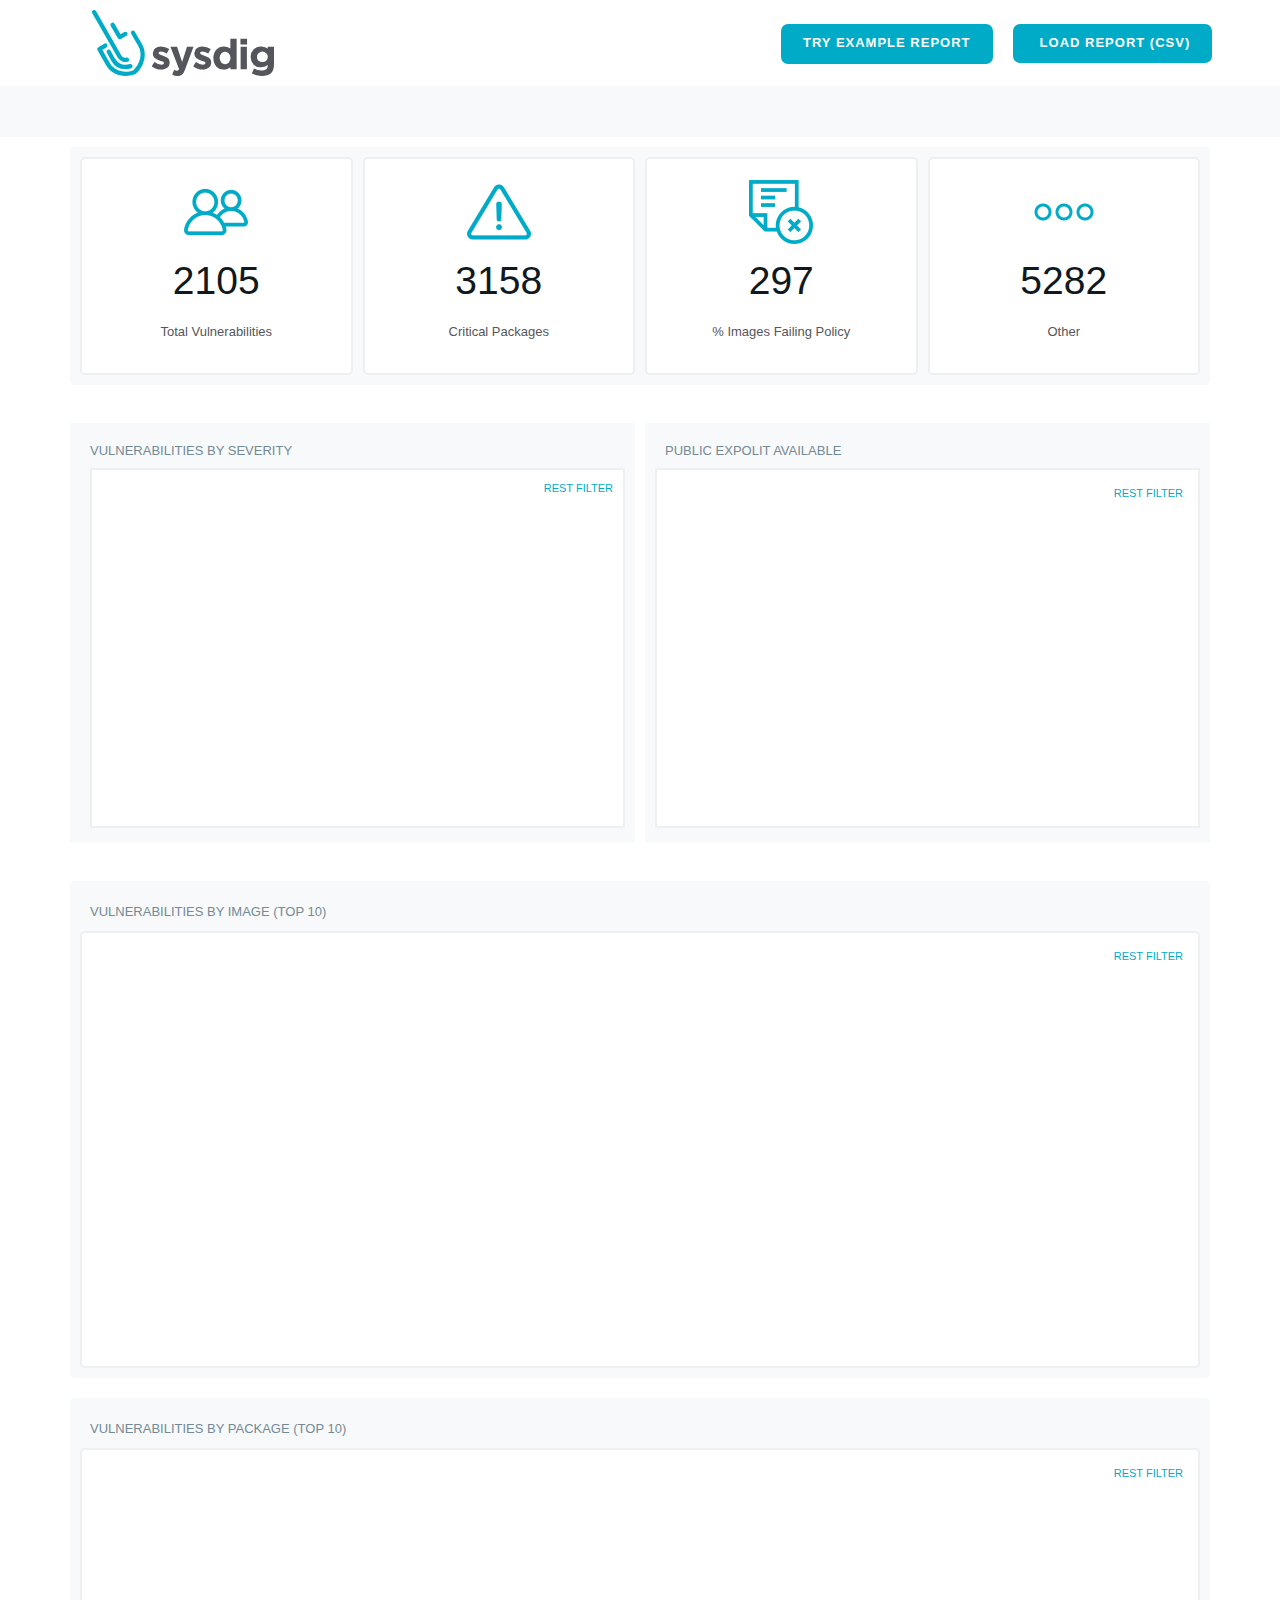
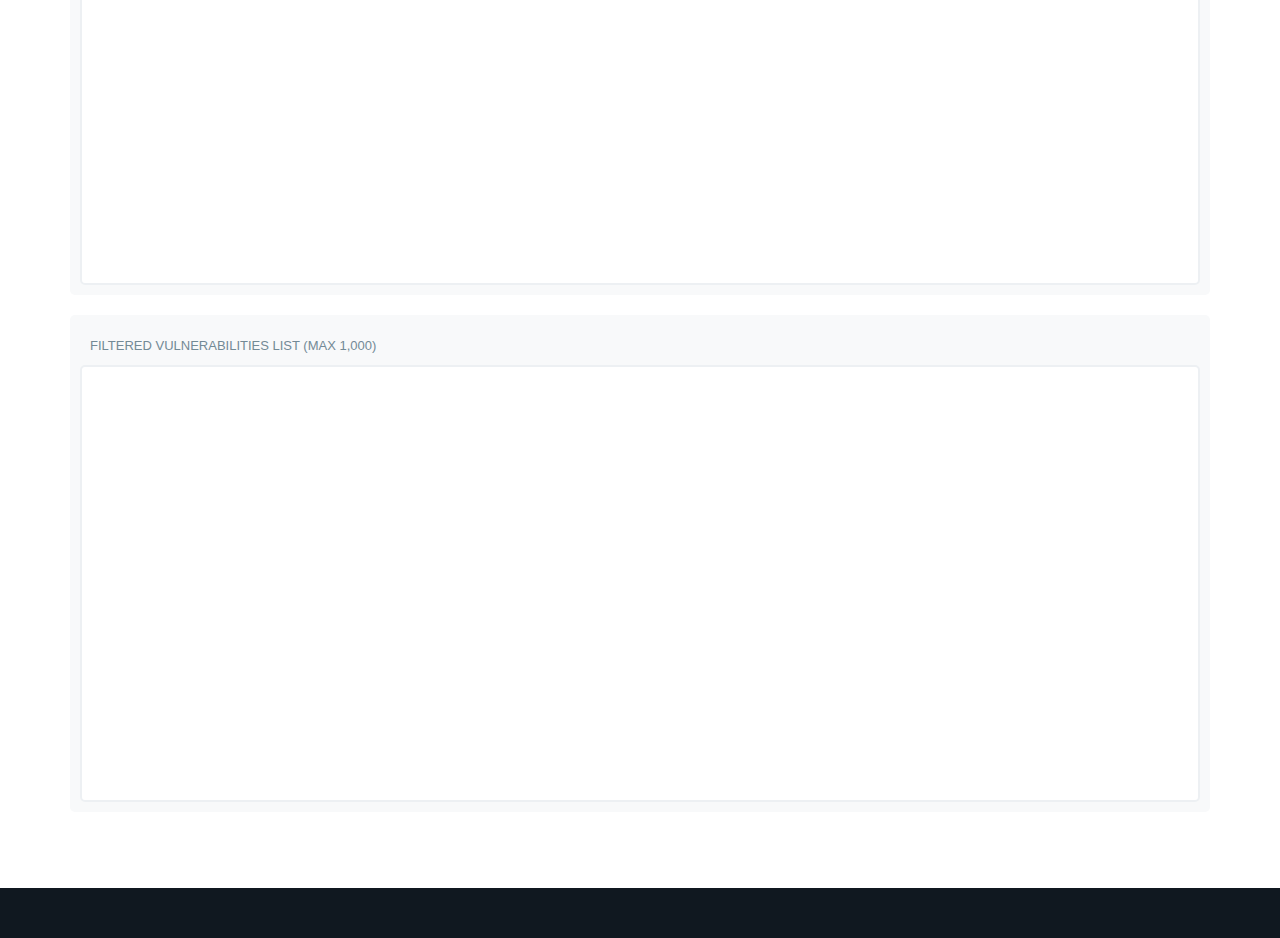
==== commit 8f66b287: "multiple changes" ====
--- a/index.html
+++ b/index.html
@@ -86,7 +86,7 @@
                 <div class="u-layout-row">
                   <div class="u-container-style u-custom-color-7 u-layout-cell u-left-cell u-radius-5 u-shape-round u-size-30 u-layout-cell-1" src="" data-animation-name="" data-animation-duration="0" data-animation-delay="0" data-animation-direction="">
                     <div class="u-container-layout u-container-layout-1">
-                      <h4 class="u-align-left u-text u-text-1">Vulnerabilities by Severity</h4>
+                      <h4 class="u-align-left u-text u-text-1" style="text-transform: uppercase;">Vulnerabilities by Severity</h4>
                       <div class="u-border-2 u-border-custom-color-8 u-container-style u-group u-white u-group-1" data-animation-name="" data-animation-duration="0" data-animation-delay="0" data-animation-direction="">
                         <div class="u-container-layout u-container-layout-2">
                           <a class="u-text u-text-default u-text-2" style="font-size: 11px;" href="javascript:severityChart.filterAll();dc.redrawAll();"> REST FILTER</a>
@@ -97,7 +97,7 @@
                   </div>
                   <div class="u-align-left u-container-style u-custom-color-7 u-layout-cell u-radius-5 u-right-cell u-shape-round u-size-30 u-layout-cell-2">
                     <div class="u-container-layout u-container-layout-3">
-                      <h4 class="u-text u-text-3">Public Expolit Available</h4>
+                      <h4 class="u-align-left u-text u-text-1" style="text-transform: uppercase;">Public Expolit Available</h4>
                       <div class="u-border-2 u-border-custom-color-8 u-container-style u-group u-white u-group-2">
                         <div class="u-container-layout u-container-layout-4">
                           <a class="u-text u-text-default u-text-2" style="font-size: 11px;"
@@ -119,7 +119,7 @@
       <div class="u-clearfix u-sheet u-sheet-1">
         <div class="u-container-style u-custom-color-7 u-expanded-width u-group u-radius-5 u-shape-round u-group-1">
           <div class="u-container-layout u-valign-bottom u-container-layout-1">
-            <h4 class="u-text u-text-default u-text-1"> Vulnerabilities by Image (Top 10)</h4>
+            <h4 class="u-align-left u-text u-text-1" style="text-transform: uppercase;"> Vulnerabilities by Image (Top 10)</h4>
             <div class="u-border-2 u-border-custom-color-8 u-container-style u-expanded-width u-group u-radius-5 u-shape-round u-white u-group-2">
               <div class="u-container-layout u-container-layout-2">
                 <a class="u-text u-text-default u-text-2" style="margin: 0 0 0 auto; font-size: 11px;"
@@ -136,7 +136,7 @@
       <div class="u-clearfix u-sheet u-sheet-1">
         <div class="u-container-style u-custom-color-7 u-expanded-width u-group u-radius-5 u-shape-round u-group-1">
           <div class="u-container-layout u-valign-bottom u-container-layout-1">
-            <h4 class="u-text u-text-default u-text-1"> Vulnerabilities by Package (Top 10)</h4>
+            <h4 class="u-align-left u-text u-text-1" style="text-transform: uppercase;"> Vulnerabilities by Package (Top 10)</h4>
             <div class="u-border-2 u-border-custom-color-8 u-container-style u-expanded-width u-group u-radius-5 u-shape-round u-white u-group-2">
               <div class="u-container-layout u-container-layout-2">
                 <a class="u-text u-text-default u-text-2" style="margin: 0 0 0 auto; font-size: 11px;"
@@ -153,7 +153,7 @@
       <div class="u-clearfix u-sheet u-sheet-1">
         <div class="u-container-style u-custom-color-7 u-expanded-width u-group u-radius-5 u-shape-round u-group-1">
           <div class="u-container-layout u-valign-bottom u-container-layout-1">
-            <h4 class="u-text u-text-default u-text-1">Filtered Vulnerabilities List (Max 1,000)</h4>
+            <h4 class="u-align-left u-text u-text-1" style="text-transform: uppercase;">Filtered Vulnerabilities List (Max 1,000)</h4>
             <div class="u-border-2 u-border-custom-color-8 u-container-style u-expanded-width u-group u-radius-5 u-shape-round u-white u-group-2">
               <div class="u-container-layout u-container-layout-2">
                 <table class="table table-hover dc-data-table"></table>
--- a/css/dc.css
+++ b/css/dc.css
@@ -93,7 +93,7 @@
 
 .dc-chart g.row text {
   fill: rgb(0, 0, 0);
-  font-size: 14px;
+  font-size: 13px;
   cursor: pointer; }
 
 .dc-chart g.dc-tooltip path {
--- a/css/nicepage.css
+++ b/css/nicepage.css
@@ -18275,9 +18275,9 @@
   --animation-custom_in-scale: 1;
   --animation-custom_in-rotate: 0deg;
   --animation-custom_in-opacity: 0;
-  
-  
-  
+
+
+
 }
 @keyframes bounce {
   from,
@@ -19790,11 +19790,11 @@
 }
 /*end-commonstyles animation*/
 .animated.u-absolute-hcenter {
-  
+
   --animation-custom_in-translate_x: -50% !important;
 }
 .animated.u-absolute-vcenter {
-  
+
   --animation-custom_in-translate_y: -50% !important;
 }
 .u-cookies-consent {
@@ -37910,8 +37910,8 @@
             color: #101820 !important;
         }
 
-        
-        
+
+
         .u-custom-color-2,
         .u-body.u-custom-color-2,
         section.u-custom-color-2:before,
@@ -37976,8 +37976,8 @@
             color: #185a7d !important;
         }
 
-        
-        
+
+
         .u-custom-color-3,
         .u-body.u-custom-color-3,
         section.u-custom-color-3:before,
@@ -38042,8 +38042,8 @@
             color: #ff9e18 !important;
         }
 
-        
-        
+
+
         .u-custom-color-4,
         .u-body.u-custom-color-4,
         section.u-custom-color-4:before,
@@ -38108,8 +38108,8 @@
             color: #ff5c39 !important;
         }
 
-        
-        
+
+
         .u-custom-color-5,
         .u-body.u-custom-color-5,
         section.u-custom-color-5:before,
@@ -38174,8 +38174,8 @@
             color: #009b77 !important;
         }
 
-        
-        
+
+
         .u-custom-color-6,
         .u-body.u-custom-color-6,
         section.u-custom-color-6:before,
@@ -38240,8 +38240,8 @@
             color: #6cc24a !important;
         }
 
-        
-        
+
+
         .u-custom-color-7,
         .u-body.u-custom-color-7,
         section.u-custom-color-7:before,
@@ -38306,8 +38306,8 @@
             color: #f8f9fa !important;
         }
 
-        
-        
+
+
         .u-custom-color-8,
         .u-body.u-custom-color-8,
         section.u-custom-color-8:before,
@@ -38372,9 +38372,9 @@
             color: #edf0f3 !important;
         }
 
-        
 
-        
+
+
         .u-border-custom-color-1,
         .u-separator-custom-color-1:after
         {
@@ -38421,8 +38421,8 @@
         {
             border-color: #0e161d !important;
         }
-        
-        
+
+
         .u-border-custom-color-2,
         .u-separator-custom-color-2:after
         {
@@ -38469,8 +38469,8 @@
         {
             border-color: #165170 !important;
         }
-        
-        
+
+
         .u-border-custom-color-3,
         .u-separator-custom-color-3:after
         {
@@ -38517,8 +38517,8 @@
         {
             border-color: #fb9200 !important;
         }
-        
-        
+
+
         .u-border-custom-color-4,
         .u-separator-custom-color-4:after
         {
@@ -38565,8 +38565,8 @@
         {
             border-color: #ff421a !important;
         }
-        
-        
+
+
         .u-border-custom-color-5,
         .u-separator-custom-color-5:after
         {
@@ -38613,8 +38613,8 @@
         {
             border-color: #008b6b !important;
         }
-        
-        
+
+
         .u-border-custom-color-6,
         .u-separator-custom-color-6:after
         {
@@ -38661,8 +38661,8 @@
         {
             border-color: #5fb43d !important;
         }
-        
-        
+
+
         .u-border-custom-color-7,
         .u-separator-custom-color-7:after
         {
@@ -38709,8 +38709,8 @@
         {
             border-color: #dbe0e5 !important;
         }
-        
-        
+
+
         .u-border-custom-color-8,
         .u-separator-custom-color-8:after
         {
@@ -38757,9 +38757,9 @@
         {
             border-color: #d0d8e0 !important;
         }
-        
 
-        
+
+
         .u-text-custom-color-1,
         li.active > a.u-button-style.u-text-custom-color-1,
         li.active > a.u-button-style.u-text-custom-color-1[class*="u-border-"],
@@ -38825,8 +38825,8 @@
         {
             color: #101820 !important;
         }
-        
-        
+
+
         .u-text-custom-color-2,
         li.active > a.u-button-style.u-text-custom-color-2,
         li.active > a.u-button-style.u-text-custom-color-2[class*="u-border-"],
@@ -38892,8 +38892,8 @@
         {
             color: #185a7d !important;
         }
-        
-        
+
+
         .u-text-custom-color-3,
         li.active > a.u-button-style.u-text-custom-color-3,
         li.active > a.u-button-style.u-text-custom-color-3[class*="u-border-"],
@@ -38959,8 +38959,8 @@
         {
             color: #ff9e18 !important;
         }
-        
-        
+
+
         .u-text-custom-color-4,
         li.active > a.u-button-style.u-text-custom-color-4,
         li.active > a.u-button-style.u-text-custom-color-4[class*="u-border-"],
@@ -39026,8 +39026,8 @@
         {
             color: #ff5c39 !important;
         }
-        
-        
+
+
         .u-text-custom-color-5,
         li.active > a.u-button-style.u-text-custom-color-5,
         li.active > a.u-button-style.u-text-custom-color-5[class*="u-border-"],
@@ -39093,8 +39093,8 @@
         {
             color: #009b77 !important;
         }
-        
-        
+
+
         .u-text-custom-color-6,
         li.active > a.u-button-style.u-text-custom-color-6,
         li.active > a.u-button-style.u-text-custom-color-6[class*="u-border-"],
@@ -39160,8 +39160,8 @@
         {
             color: #6cc24a !important;
         }
-        
-        
+
+
         .u-text-custom-color-7,
         li.active > a.u-button-style.u-text-custom-color-7,
         li.active > a.u-button-style.u-text-custom-color-7[class*="u-border-"],
@@ -39227,8 +39227,8 @@
         {
             color: #f8f9fa !important;
         }
-        
-        
+
+
         .u-text-custom-color-8,
         li.active > a.u-button-style.u-text-custom-color-8,
         li.active > a.u-button-style.u-text-custom-color-8[class*="u-border-"],
@@ -39297,123 +39297,123 @@
 
         .u-body
         {
-        
-        
-        
-        
-        
-        
-        
-        
-        
-        
-        
-        
-        
-        
-        
-        
-        
-        
-        
-        
-        
-        
-        
-        
-        
-        
-        
-        
-        
-        
-        
-        
-        
-        
-        
-        
-        
-        
-        
-        
-        
-        
-        
-        
-        
-        
-        
-        
-        
-        
-        
-        
-        
-        
-        
-        
-        
-        
-        
-        
-        
-        
-        
-        
-        
-        
-        
-        
-        
-        
-        
-        
-        
-        
-        
-        
-        
-        
-        
-        
-        
-        
-        
-        
-        
-        
-        
-        
-        
-        
-        
-        
-        
-        
-        
-        
-        
-        
-        
-        
-        
-        
-        
-        
-        
-        
+
+
+
+
+
+
+
+
+
+
+
+
+
+
+
+
+
+
+
+
+
+
+
+
+
+
+
+
+
+
+
+
+
+
+
+
+
+
+
+
+
+
+
+
+
+
+
+
+
+
+
+
+
+
+
+
+
+
+
+
+
+
+
+
+
+
+
+
+
+
+
+
+
+
+
+
+
+
+
+
+
+
+
+
+
+
+
+
+
+
+
+
+
+
+
+
+
+
+
+
+
+
+
+
+
+
         --theme-sheet-width-xl: 1140px;
         --theme-sheet-width-lg: 940px;
         --theme-sheet-width-md: 720px;
         --theme-sheet-width-sm: 540px;
         --theme-sheet-width-xs: 340px;
-        
-        
-        
-        
-        
-        
+
+
+
+
+
+
         }
 
         /** common-rules **/
@@ -39585,7 +39585,7 @@
         /*end-media rules*/
         /** publish-rules **/
 
-        
+
 
         /** cms-rules **/
         /*begin-responsive rules*/
@@ -39771,7 +39771,7 @@
         color: #ffffff;
         }
         /** alt-color-rules **/
-    
+
 
 
 /*end-variables sitestylecss*/
@@ -39870,6 +39870,6 @@
   }
 }
 
- /*begin-variables base-font-size*/ 
+ /*begin-variables base-font-size*/
  html { font-size: 13px; }
  /*end-variables base-font-size*/--- a/css/sysdig.css
+++ b/css/sysdig.css
@@ -33,6 +33,7 @@
 
 .u-section-2 .u-list-item-1 {
   background-image: none;
+  font-size: 13px;
 }
 
 .u-section-2 .u-container-layout-2 {
@@ -50,6 +51,9 @@
 }
 
 .u-section-2 .u-text-2 {
+  font-weight: 300;
+  font-size: 13px;
+  text-transform: none;
   margin: 20px 0 0;
 }
 
@@ -75,7 +79,7 @@
 
 .u-section-2 .u-text-4 {
   font-weight: 300;
-  font-size: 1.125rem;
+  font-size: 13px;
   text-transform: none;
   margin: 20px 0 0;
 }
@@ -102,7 +106,7 @@
 
 .u-section-2 .u-text-6 {
   font-weight: 300;
-  font-size: 1.125rem;
+  font-size: 13px;
   text-transform: none;
   margin: 20px 0 0;
 }
@@ -129,7 +133,7 @@
 
 .u-section-2 .u-text-8 {
   font-weight: 300;
-  font-size: 1.125rem;
+  font-size: 13px;
   text-transform: none;
   margin: 20px 0 0;
 }
@@ -219,7 +223,9 @@
 }
 
 .u-section-3 .u-text-1 {
-  margin: 9px 346px 0 10px;
+  margin: 10px 0px 0 10px;
+  font-size: 13px;
+  color: #738a96;
 }
 
 .u-section-3 .u-group-1 {
@@ -398,6 +404,8 @@
 
 .u-section-4 .u-text-1 {
   margin: 0 auto 0 10px;
+  font-size: 13px;
+  color: #738a96;
 }
 
 .u-section-4 .u-group-2 {
@@ -443,6 +451,8 @@
 
 .u-section-5 .u-text-1 {
   margin: 0 auto 0 10px;
+  font-size: 13px;
+  color: #738a96;
 }
 
 .u-section-5 .u-group-2 {
@@ -488,6 +498,8 @@
 
 .u-section-6 .u-text-1 {
   margin: 0 auto 0 10px;
+  font-size: 13px;
+  color: #738a96;
 }
 
 .u-section-6 .u-group-2 {
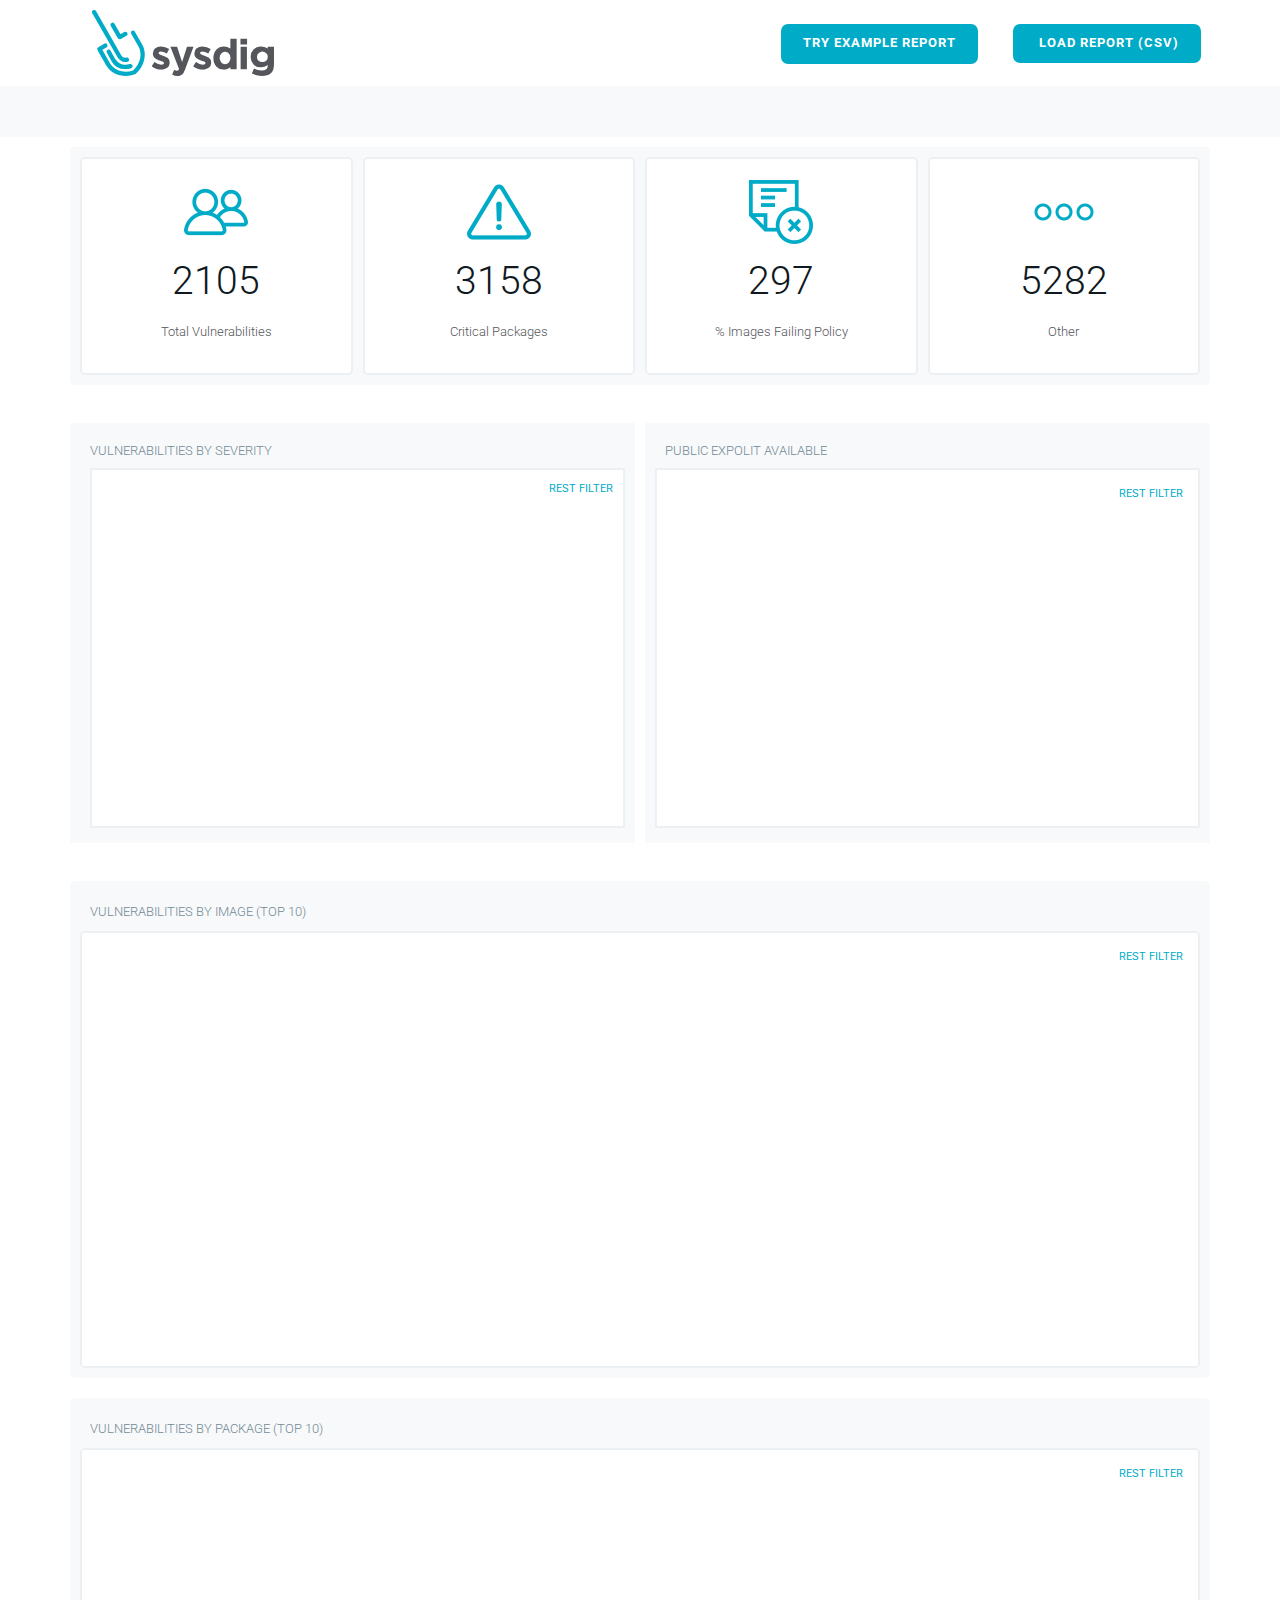
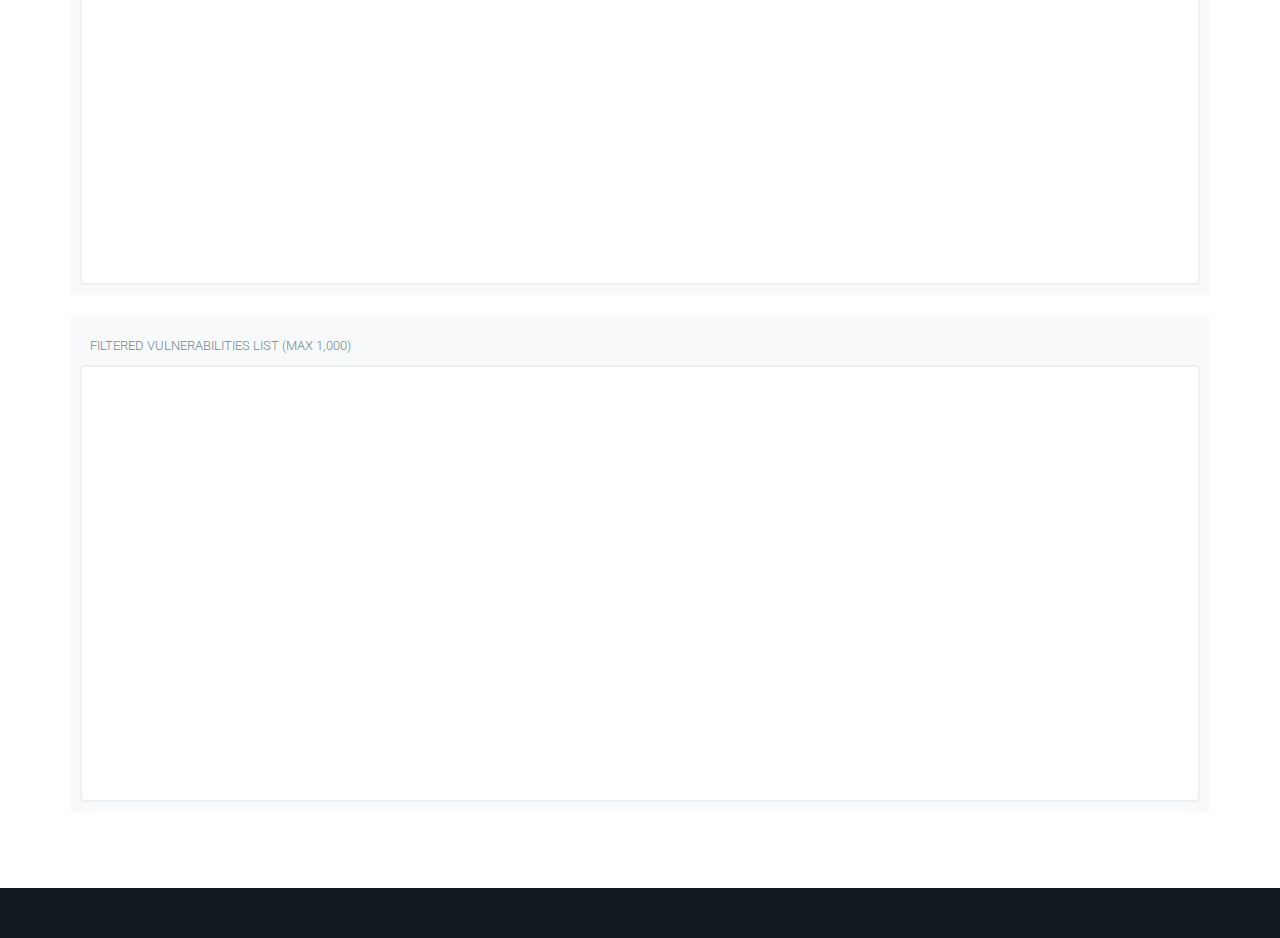
==== commit 6e26a8f8: "updated headers" ====
--- a/index.html
+++ b/index.html
@@ -11,16 +11,17 @@
     <link rel="stylesheet" type="text/css" href="css/dc.css" />
     <link rel="stylesheet" type="text/css" href="css/nicepage.css">
     <link rel="stylesheet" type="text/css" href="css/sysdig.css">
+    <link id="u-theme-google-font" rel="stylesheet" href="https://fonts.googleapis.com/css?family=Roboto:100,100i,300,300i,400,400i,500,500i,700,700i,900,900i">
 
     <script src="https://cdnjs.cloudflare.com/ajax/libs/jquery/1.12.4/jquery.min.js"></script>
     <script class="u-script" type="text/javascript" src="js/jquery.js" defer=""></script>
-    <script class="u-script" type="text/javascript" src="js/nicepage.js" defer=""></script>
+    <!-- <script class="u-script" type="text/javascript" src="js/nicepage.js" defer=""></script> -->
   </head>
 
   <body data-home-page="sysdig.html" data-home-page-title="sysdig" class="u-body u-custom-color-7 u-xl-mode" data-lang="en">
     <header class="u-clearfix u-header u-sticky u-white u-header" id="sec-d2af" data-animation-name="" data-animation-duration="0" data-animation-delay="0" data-animation-direction="">
       <div class="u-clearfix u-sheet u-sheet-1">
-        <a href="https://nicepage.com" class="u-image u-logo u-image-1" data-image-width="230" data-image-height="82">
+        <a href="https://sysdig.com" class="u-image u-logo u-image-1" data-image-width="230" data-image-height="82">
           <img src="images/sysdig-logo.svg" class="u-logo-image u-logo-image-1">
         </a>
         <div class="u-clearfix u-container-align-center u-group-elements u-valign-middle u-group-elements-1">
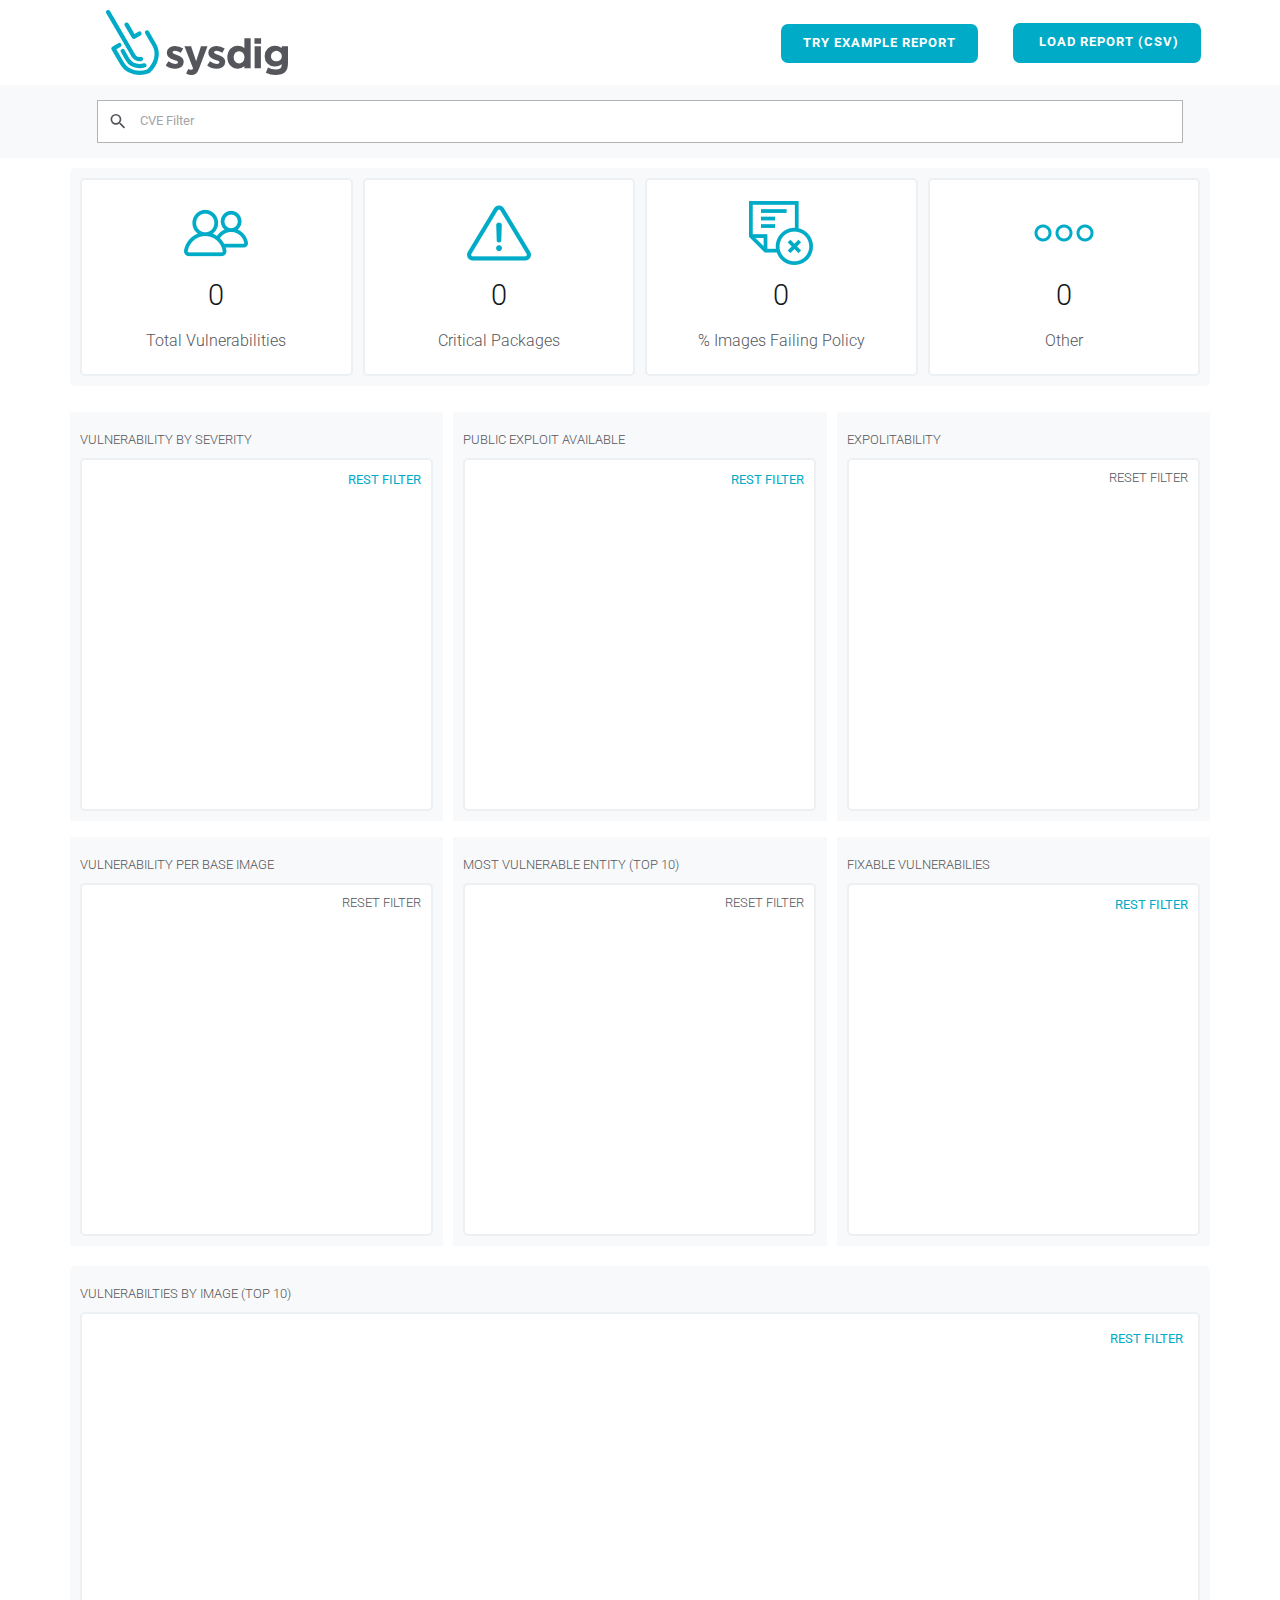
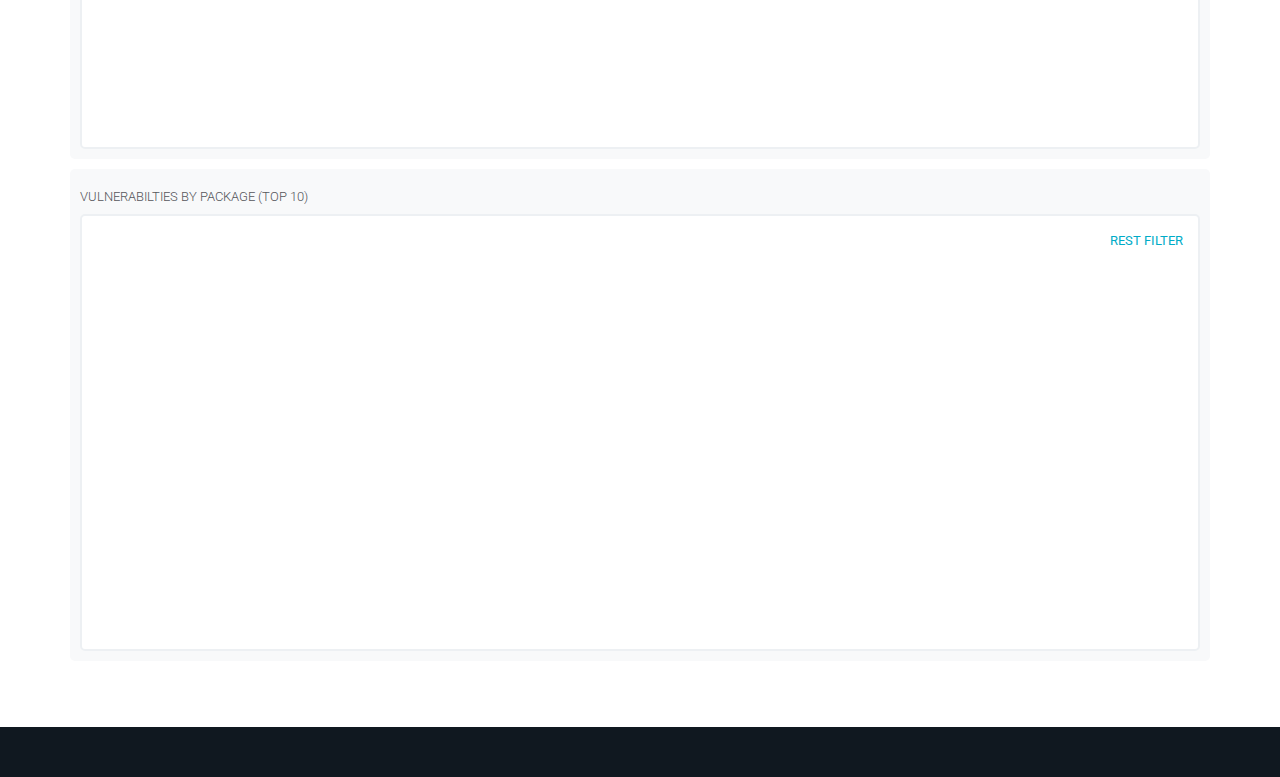
==== commit 1d8d0727: "multiple updates" ====
--- a/index.html
+++ b/index.html
@@ -1,11 +1,11 @@
 <!DOCTYPE html>
 <html style="font-size: 13px;" lang="en">
-  <head>
+<head>
     <meta charset="utf-8">
     <meta name="keywords" content="">
     <meta name="description" content="">
 
-    <title>Sysdig Vulnerability Reporting</title>
+    <title>Sysdig Vulnerability Analysis</title>
 
     <link rel="stylesheet" type="text/css" href="css/bootstrap/css/bootstrap.css">
     <link rel="stylesheet" type="text/css" href="css/dc.css" />
@@ -15,59 +15,72 @@
 
     <script src="https://cdnjs.cloudflare.com/ajax/libs/jquery/1.12.4/jquery.min.js"></script>
     <script class="u-script" type="text/javascript" src="js/jquery.js" defer=""></script>
-    <!-- <script class="u-script" type="text/javascript" src="js/nicepage.js" defer=""></script> -->
+    <script class="u-script" type="text/javascript" src="js/nicepage.js" defer=""></script>
   </head>
 
-  <body data-home-page="sysdig.html" data-home-page-title="sysdig" class="u-body u-custom-color-7 u-xl-mode" data-lang="en">
-    <header class="u-clearfix u-header u-sticky u-white u-header" id="sec-d2af" data-animation-name="" data-animation-duration="0" data-animation-delay="0" data-animation-direction="">
-      <div class="u-clearfix u-sheet u-sheet-1">
-        <a href="https://sysdig.com" class="u-image u-logo u-image-1" data-image-width="230" data-image-height="82">
-          <img src="images/sysdig-logo.svg" class="u-logo-image u-logo-image-1">
-        </a>
-        <div class="u-clearfix u-container-align-center u-group-elements u-valign-middle u-group-elements-1">
-          <label class="u-align-center u-btn u-button-style u-hover-palette-2-base u-palette-1-base u-radius-7 u-btn-1"
-            onclick="loadCsv('data/sysdig.csv')">TRY EXAMPLE REPORT
-          </label>
-          <label class="u-align-center u-btn u-button-style u-hover-palette-2-base u-palette-1-base u-radius-7 u-btn-2"
-            data-animation-name="" data-animation-duration="0" data-animation-delay="0" data-animation-direction="">
-            &nbsp;LOAD
-            REPORT (CSV) <input id="csvFile" type="file" accept="text/csv" style="display: none;" required>
-          </label>
+  <body class="u-body u-custom-color-7 u-xl-mode" data-lang="en">
+    <header class=" u-border-no-bottom u-border-no-left u-border-no-right u-border-no-top u-clearfix u-header u-section-row-container" id="sec-d2af" data-animation-name="" data-animation-duration="0" data-animation-delay="0" data-animation-direction="" style="">
+      <div class="u-section-rows">
+        <div class="u-clearfix u-section-row u-sticky u-white u-section-row-1" data-animation-name="" data-animation-duration="0" data-animation-delay="0" data-animation-direction="">
+          <div class="u-clearfix u-sheet u-valign-middle u-sheet-1">
+            <a href="https://sysdig.com" class="u-image u-logo u-image-1" data-image-width="230" data-image-height="82">
+              <img src="images/sysdig-logo.svg" class="u-logo-image u-logo-image-1">
+            </a>
+            <div class="u-clearfix u-container-align-center u-group-elements u-valign-middle u-group-elements-1">
+              <label class="u-align-center u-btn u-button-style u-hover-palette-2-base u-palette-1-base u-radius-7 u-btn-1"
+                onclick="loadCsv('data/sysdig.csv')">TRY EXAMPLE REPORT
+              </label>
+              <label class="u-align-center u-btn u-button-style u-hover-palette-2-base u-palette-1-base u-radius-7 u-btn-2"
+                data-animation-name="" data-animation-duration="0" data-animation-delay="0" data-animation-direction="">
+                &nbsp;LOAD REPORT (CSV) <input id="csvFile" type="file" accept="text/csv" style="display: none;" required>
+              </label>
+            </div>
+          </div>
+        </div>
+
+        <div class="u-section-row u-section-row-2">
+          <div class="u-clearfix u-sheet u-sheet-2">
+            <div id="search" class="u-border-1 u-border-grey-30 u-search u-search-left u-white u-search-1">
+              <span class="u-search-icon u-spacing-10">
+                <svg height="20px" viewBox="0 0 24 24" width="20px" class="u-svg-link">
+                  <path d="M15.5 14h-.79l-.28-.27A6.471 6.471 0 0016 9.5 6.5 6.5 0 109.5 16c1.61 0 3.09-.59 4.23-1.57l.27.28v.79l5 4.99L20.49 19l-4.99-5zm-6 0C7.01 14 5 11.99 5 9.5S7.01 5 9.5 5 14 7.01 14 9.5 11.99 14 9.5 14z"></path>
+                  <path d="M0 0h24v24H0z" fill="none"></path>
+                </svg>
+              </span>
+              <input class="dc-text-filter-input" autocomplete="off" type="text" placeholder="CVE Filter" value="">
+            </div>
+          </div>
         </div>
       </div>
     </header>
 
-    <section class="u-clearfix u-container-align-center u-custom-color-7 u-section-1" id="sec-1a74">
-      <div class="u-clearfix u-sheet u-sheet-1"></div>
-    </section>
-
-    <section class="u-align-center u-clearfix u-white u-section-2" id="carousel_8a6a">
+    <section class="u-align-center u-clearfix u-white u-section-1" id="carousel_8a6a">
       <div class="u-clearfix u-sheet u-sheet-1">
         <div class="u-container-style u-custom-color-7 u-expanded-width u-group u-radius-5 u-shape-round u-group-1">
-          <div class="u-container-layout u-valign-bottom u-container-layout-1">
+          <div class="u-container-layout u-container-layout-1">
             <div class="u-expanded-width u-layout-grid u-list u-list-1">
               <div class="u-repeater u-repeater-1">
                 <div class="u-align-center u-border-2 u-border-custom-color-8 u-container-style u-list-item u-radius-5 u-repeater-item u-shape-round u-white u-list-item-1">
                   <div class="u-container-layout u-similar-container u-container-layout-2"><span class="u-file-icon u-icon u-text-palette-1-base u-icon-1"><img src="images/1500455-b67058aa.png" alt=""></span>
-                    <h3 class="u-text u-text-1" data-animation-name="counter" data-animation-event="scroll" data-animation-duration="500">2105</h3>
+                    <h2 id="vulncount" class="u-text u-text-1" data-animation-name="counter" data-animation-event="scroll" data-animation-duration="3000" data-animation-delay="0" data-animation-direction="">0</h2>
                     <h4 class="u-text u-text-2"> Total Vulnerabilities</h4>
                   </div>
                 </div>
                 <div class="u-align-center u-border-2 u-border-custom-color-8 u-container-style u-list-item u-radius-5 u-repeater-item u-shape-round u-white u-list-item-2">
                   <div class="u-container-layout u-similar-container u-container-layout-3"><span class="u-file-icon u-icon u-text-palette-1-base u-icon-2"><img src="images/272340-d13c327e.png" alt=""></span>
-                    <h3 class="u-text u-text-3" data-animation-name="counter" data-animation-event="scroll" data-animation-duration="500"> 3158</h3>
+                    <h2 class="u-text u-text-3" data-animation-name="counter" data-animation-event="scroll" data-animation-duration="500" data-animation-delay="0" data-animation-direction="">0</h2>
                     <h4 class="u-text u-text-4">Critical Packages</h4>
                   </div>
                 </div>
                 <div class="u-align-center u-border-2 u-border-custom-color-8 u-container-style u-list-item u-radius-5 u-repeater-item u-shape-round u-white u-list-item-3">
                   <div class="u-container-layout u-similar-container u-container-layout-4"><span class="u-file-icon u-icon u-text-palette-1-base u-icon-3"><img src="images/4909991-c6286973.png" alt=""></span>
-                    <h3 class="u-text u-text-5" data-animation-name="counter" data-animation-event="scroll" data-animation-duration="500">297</h3>
+                    <h2 class="u-text u-text-5" data-animation-name="counter" data-animation-event="scroll" data-animation-duration="500" data-animation-delay="0" data-animation-direction="">0</h2>
                     <h4 class="u-text u-text-6">% Images Failing Policy</h4>
                   </div>
                 </div>
                 <div class="u-align-center u-border-2 u-border-custom-color-8 u-container-style u-list-item u-radius-5 u-repeater-item u-shape-round u-white u-list-item-4">
                   <div class="u-container-layout u-similar-container u-container-layout-5"><span class="u-file-icon u-icon u-text-palette-1-base u-icon-4"><img src="images/4466298-0aa044ac.png" alt=""></span>
-                    <h3 class="u-text u-text-7" data-animation-name="counter" data-animation-event="scroll" data-animation-duration="500"> 5282</h3>
+                    <h2 class="u-text u-text-7" data-animation-name="counter" data-animation-event="scroll" data-animation-duration="500" data-animation-delay="0" data-animation-direction="">0</h2>
                     <h4 class="u-text u-text-8"> Other</h4>
                   </div>
                 </div>
@@ -78,34 +91,87 @@
       </div>
     </section>
 
-    <section class="u-clearfix u-white u-section-3" id="sec-6833">
+    <section class="u-clearfix u-white u-section-2" id="sec-6833">
       <div class="u-clearfix u-sheet u-valign-middle u-sheet-1">
         <div class="u-clearfix u-expanded-width u-gutter-10 u-layout-wrap u-layout-wrap-1">
           <div class="u-layout">
-            <div class="u-layout-col">
-              <div class="u-size-60">
-                <div class="u-layout-row">
-                  <div class="u-container-style u-custom-color-7 u-layout-cell u-left-cell u-radius-5 u-shape-round u-size-30 u-layout-cell-1" src="" data-animation-name="" data-animation-duration="0" data-animation-delay="0" data-animation-direction="">
-                    <div class="u-container-layout u-container-layout-1">
-                      <h4 class="u-align-left u-text u-text-1" style="text-transform: uppercase;">Vulnerabilities by Severity</h4>
-                      <div class="u-border-2 u-border-custom-color-8 u-container-style u-group u-white u-group-1" data-animation-name="" data-animation-duration="0" data-animation-delay="0" data-animation-direction="">
-                        <div class="u-container-layout u-container-layout-2">
-                          <a class="u-text u-text-default u-text-2" style="font-size: 11px;" href="javascript:severityChart.filterAll();dc.redrawAll();"> REST FILTER</a>
-                          <div id="severity-chart" style="text-align:center;"></div>
-                        </div>
-                      </div>
-                    </div>
-                  </div>
-                  <div class="u-align-left u-container-style u-custom-color-7 u-layout-cell u-radius-5 u-right-cell u-shape-round u-size-30 u-layout-cell-2">
-                    <div class="u-container-layout u-container-layout-3">
-                      <h4 class="u-align-left u-text u-text-1" style="text-transform: uppercase;">Public Expolit Available</h4>
-                      <div class="u-border-2 u-border-custom-color-8 u-container-style u-group u-white u-group-2">
-                        <div class="u-container-layout u-container-layout-4">
-                          <a class="u-text u-text-default u-text-2" style="font-size: 11px;"
-                            href="javascript:exploitableChart.filterAll();dc.redrawAll();"> REST FILTER</a>
-                          <div id="exploitable-chart" style="text-align:center;"></div>
-                        </div>
-                      </div>
+            <div class="u-layout-row">
+              <div class="u-container-style u-custom-color-7 u-layout-cell u-size-20 u-layout-cell-1">
+                <div class="u-container-layout u-container-layout-1">
+                  <h6 class="u-text u-text-default u-text-1">vulnerability by severity</h6>
+                  <div class="u-border-2 u-border-custom-color-8 u-container-style u-group u-preserve-proportions u-radius-5 u-shape-round u-white u-group-1">
+                    <div class="u-container-layout u-valign-top u-container-layout-2">
+                      <!-- <h6 class="u-text u-text-default u-text-2">RESET FILTER</h6> -->
+                      <a class="u-text u-text-default u-text-2" style="font-size: 13px;"
+                        href="javascript:severityChart.filterAll();dc.redrawAll();"> REST FILTER</a>
+                      <div id="severity-chart" style="text-align:center;"></div>
+                    </div>
+                  </div>
+                </div>
+              </div>
+              <div class="u-container-style u-custom-color-7 u-layout-cell u-shape-rectangle u-size-20 u-layout-cell-2">
+                <div class="u-container-layout u-container-layout-3">
+                  <h6 class="u-text u-text-default u-text-3">Public Exploit Available</h6>
+                  <div class="u-border-2 u-border-custom-color-8 u-container-style u-group u-preserve-proportions u-radius-5 u-shape-round u-white u-group-2">
+                    <div class="u-container-layout u-valign-top u-container-layout-4">
+                      <!-- <h6 class="u-text u-text-default u-text-4">RESET FILTER</h6> -->
+                      <a class="u-text u-text-default u-text-2" style="font-size: 13px;"
+                        href="javascript:exploitableChart.filterAll();dc.redrawAll();"> REST FILTER</a>
+                      <div id="exploitable-chart" style="text-align:center;"></div>
+                    </div>
+                  </div>
+                </div>
+              </div>
+              <div class="u-container-style u-custom-color-7 u-layout-cell u-size-20 u-layout-cell-3">
+                <div class="u-container-layout u-container-layout-5">
+                  <h6 class="u-text u-text-default u-text-5">Expolitability</h6>
+                  <div class="u-border-2 u-border-custom-color-8 u-container-style u-group u-preserve-proportions u-radius-5 u-shape-round u-white u-group-3">
+                    <div class="u-container-layout u-valign-top u-container-layout-6">
+                      <h6 class="u-text u-text-default u-text-6">RESET FILTER</h6>
+                    </div>
+                  </div>
+                </div>
+              </div>
+            </div>
+          </div>
+        </div>
+      </div>
+    </section>
+
+    <section class="u-clearfix u-white u-section-3" id="carousel_85b9">
+      <div class="u-clearfix u-sheet u-valign-middle u-sheet-1">
+        <div class="u-clearfix u-expanded-width u-gutter-10 u-layout-wrap u-layout-wrap-1">
+          <div class="u-layout">
+            <div class="u-layout-row">
+              <div class="u-container-style u-custom-color-7 u-layout-cell u-size-20 u-layout-cell-1">
+                <div class="u-container-layout u-container-layout-1">
+                  <h6 class="u-text u-text-default u-text-1">Vulnerability per base image</h6>
+                  <div class="u-border-2 u-border-custom-color-8 u-container-style u-group u-preserve-proportions u-radius-5 u-shape-round u-white u-group-1">
+                    <div class="u-container-layout u-valign-top u-container-layout-2">
+                      <h6 class="u-text u-text-default u-text-2">RESET FILTER</h6>
+                    </div>
+                  </div>
+                </div>
+              </div>
+              <div class="u-container-style u-custom-color-7 u-layout-cell u-shape-rectangle u-size-20 u-layout-cell-2">
+                <div class="u-container-layout u-container-layout-3">
+                  <h6 class="u-text u-text-default u-text-3">Most vulnerable entity (top 10)</h6>
+                  <div class="u-border-2 u-border-custom-color-8 u-container-style u-group u-preserve-proportions u-radius-5 u-shape-round u-white u-group-2">
+                    <div class="u-container-layout u-valign-top u-container-layout-4">
+                      <h6 class="u-text u-text-default u-text-4">RESET FILTER</h6>
+                    </div>
+                  </div>
+                </div>
+              </div>
+              <div class="u-container-style u-custom-color-7 u-layout-cell u-size-20 u-layout-cell-3">
+                <div class="u-container-layout u-container-layout-5">
+                  <h6 class="u-text u-text-default u-text-5">Fixable Vulnerabilies</h6>
+                  <div class="u-border-2 u-border-custom-color-8 u-container-style u-group u-preserve-proportions u-radius-5 u-shape-round u-white u-group-3">
+                    <div class="u-container-layout u-valign-top u-container-layout-6">
+                      <!-- <h6 class="u-text u-text-default u-text-6">RESET FILTER</h6> -->
+                      <a class="u-text u-text-default u-text-2" style="font-size: 13px;"
+                        href="javascript:fixAvailableChart.filterAll();dc.redrawAll();"> REST FILTER</a>
+                      <div id="fix-chart" style="text-align:center;"></div>
                     </div>
                   </div>
                 </div>
@@ -119,11 +185,12 @@
     <section class="u-clearfix u-white u-section-4" id="sec-6b6d">
       <div class="u-clearfix u-sheet u-sheet-1">
         <div class="u-container-style u-custom-color-7 u-expanded-width u-group u-radius-5 u-shape-round u-group-1">
-          <div class="u-container-layout u-valign-bottom u-container-layout-1">
-            <h4 class="u-align-left u-text u-text-1" style="text-transform: uppercase;"> Vulnerabilities by Image (Top 10)</h4>
+          <div class="u-container-layout u-container-layout-1">
+            <h6 class="u-text u-text-default u-text-1"> Vulnerabilties by Image (Top 10)</h6>
             <div class="u-border-2 u-border-custom-color-8 u-container-style u-expanded-width u-group u-radius-5 u-shape-round u-white u-group-2">
-              <div class="u-container-layout u-container-layout-2">
-                <a class="u-text u-text-default u-text-2" style="margin: 0 0 0 auto; font-size: 11px;"
+              <div class="u-container-layout u-valign-top u-container-layout-2">
+                <!-- <h6 class="u-text u-text-default u-text-2">RESET FILTER</h6> -->
+                <a class="u-text u-text-default u-text-2" style="font-size: 13px;"
                   href="javascript:imageChart.filterAll();dc.redrawAll();"> REST FILTER</a>
                 <div id="image-chart" style="text-align:center;"></div>
               </div>
@@ -136,11 +203,12 @@
     <section class="u-clearfix u-white u-section-5" id="carousel_cd78">
       <div class="u-clearfix u-sheet u-sheet-1">
         <div class="u-container-style u-custom-color-7 u-expanded-width u-group u-radius-5 u-shape-round u-group-1">
-          <div class="u-container-layout u-valign-bottom u-container-layout-1">
-            <h4 class="u-align-left u-text u-text-1" style="text-transform: uppercase;"> Vulnerabilities by Package (Top 10)</h4>
+          <div class="u-container-layout u-container-layout-1">
+            <h6 class="u-text u-text-default u-text-1"> Vulnerabilties by Package (Top 10)</h6>
             <div class="u-border-2 u-border-custom-color-8 u-container-style u-expanded-width u-group u-radius-5 u-shape-round u-white u-group-2">
-              <div class="u-container-layout u-container-layout-2">
-                <a class="u-text u-text-default u-text-2" style="margin: 0 0 0 auto; font-size: 11px;"
+              <div class="u-container-layout u-valign-top u-container-layout-2">
+                <!-- <h6 class="u-text u-text-default u-text-2">RESET FILTER</h6> -->
+                <a class="u-text u-text-default u-text-2" style="font-size: 13px;"
                   href="javascript:packageChart.filterAll();dc.redrawAll();"> REST FILTER</a>
                 <div id="package-chart" style="text-align:center;"></div>
               </div>
@@ -150,22 +218,7 @@
       </div>
     </section>
 
-    <section class="u-clearfix u-white u-section-6" id="carousel_6f4d">
-      <div class="u-clearfix u-sheet u-sheet-1">
-        <div class="u-container-style u-custom-color-7 u-expanded-width u-group u-radius-5 u-shape-round u-group-1">
-          <div class="u-container-layout u-valign-bottom u-container-layout-1">
-            <h4 class="u-align-left u-text u-text-1" style="text-transform: uppercase;">Filtered Vulnerabilities List (Max 1,000)</h4>
-            <div class="u-border-2 u-border-custom-color-8 u-container-style u-expanded-width u-group u-radius-5 u-shape-round u-white u-group-2">
-              <div class="u-container-layout u-container-layout-2">
-                <table class="table table-hover dc-data-table"></table>
-              </div>
-            </div>
-          </div>
-        </div>
-      </div>
-    </section>
-
-    <section class="u-clearfix u-white u-section-7" id="sec-639e">
+    <section class="u-clearfix u-white u-section-6" id="sec-639e">
       <div class="u-clearfix u-sheet u-sheet-1"></div>
     </section>
 
@@ -173,11 +226,11 @@
       <div class="u-clearfix u-sheet u-sheet-1"></div>
     </footer>
 
-    <script src="https://d3js.org/d3.v7.min.js"></script>
-    <script src="https://d3js.org/d3-scale-chromatic.v1.min.js"></script>
-    <script type="text/javascript" src="js/crossfilter.js"></script>
-    <script type="text/javascript" src="js/dc.js"></script>
-    <script type="text/javascript" src="js/FileSaver.js"></script>
-    <script type="text/javascript" src="js/sysdig.js"></script>
+  <script src="https://d3js.org/d3.v7.min.js"></script>
+  <script src="https://d3js.org/d3-scale-chromatic.v1.min.js"></script>
+  <script type="text/javascript" src="js/crossfilter.js"></script>
+  <script type="text/javascript" src="js/dc.js"></script>
+  <script type="text/javascript" src="js/FileSaver.js"></script>
+  <script type="text/javascript" src="js/sysdig.js"></script>
   </body>
 </html>--- a/css/nicepage.css
+++ b/css/nicepage.css
@@ -39403,6 +39403,7 @@
 
 
 
+
         --theme-sheet-width-xl: 1140px;
         --theme-sheet-width-lg: 940px;
         --theme-sheet-width-md: 720px;
@@ -39451,7 +39452,7 @@
         }
         h3
         {
-        font-size: 3rem;
+        font-size: 1.4615384615384615rem;
         line-height: 1.2;
         margin-top: 20px;
         margin-bottom: 20px;
@@ -39462,7 +39463,7 @@
         }
         h4
         {
-        font-size: 1.125rem;
+        font-size: 1.2307692307692308rem;
         line-height: 1.2;
         margin-top: 20px;
         margin-bottom: 20px;
@@ -39473,7 +39474,7 @@
         }
         h5
         {
-        font-size: 1.25rem;
+        font-size: 1.1538461538461537rem;
         line-height: 1.2;
         margin-top: 20px;
         margin-bottom: 20px;
@@ -39481,11 +39482,12 @@
         }
         h6
         {
-        font-size: 1.125rem;
+        font-size: 1rem;
         line-height: 1.2;
         margin-top: 20px;
         margin-bottom: 20px;
         font-weight: 300;
+        text-transform: uppercase;
         }
         p.u-large-text
         {
@@ -39775,10 +39777,6 @@
 
 
 /*end-variables sitestylecss*/
- .u-header {
-  background-image: none;
-}
-
 .u-header .u-sheet-1 {
   min-height: 84px;
 }
@@ -39786,7 +39784,7 @@
 .u-header .u-image-1 {
   width: 182px;
   height: 64px;
-  margin: 10px auto 0 22px;
+  margin: 10px auto 0 36px;
 }
 
 .u-header .u-logo-image-1 {
@@ -39817,6 +39815,16 @@
   margin: -40px auto 0 232px;
   padding: 9px 22px 10px;
 }
+.u-header .u-sheet-2 {
+  min-height: 65px;
+}
+
+.u-header .u-search-1 {
+  height: auto;
+  width: 1086px;
+  min-height: 35px;
+  margin: 15px auto;
+}
 @media (max-width: 1199px) {
   .u-header .u-image-1 {
     width: 182px;
@@ -39826,8 +39834,27 @@
     margin-top: -40px;
   }
 }
+@media (max-width: 1199px) {
+  .u-header .u-search-1 {
+    width: 940px;
+  }
+}
 
-
+@media (max-width: 991px) {
+  .u-header .u-search-1 {
+    width: 720px;
+  }
+}
+@media (max-width: 767px) {
+  .u-header .u-group-elements-1 {
+    margin-top: 20px;
+  }
+}
+@media (max-width: 767px) {
+  .u-header .u-search-1 {
+    width: 540px;
+  }
+}
 @media (max-width: 575px) {
   .u-header .u-group-elements-1 {
     width: 340px;
@@ -39842,6 +39869,11 @@
     margin-left: 192px;
   }
 }
+@media (max-width: 575px) {
+  .u-header .u-search-1 {
+    width: 340px;
+  }
+}
  .u-footer {
   background-image: none;
 }
--- a/css/sysdig.css
+++ b/css/sysdig.css
@@ -1,211 +1,361 @@
+ .u-section-1 {
+  background-image: none;
+}
+
 .u-section-1 .u-sheet-1 {
-  min-height: 51px;
-} .u-section-2 {
-  background-image: none;
-}
-
-.u-section-2 .u-sheet-1 {
-  min-height: 258px;
-}
-
-.u-section-2 .u-group-1 {
-  min-height: 238px;
+  min-height: 228px;
+}
+
+.u-section-1 .u-group-1 {
+  min-height: 215px;
   margin-top: 10px;
   margin-bottom: 10px;
   height: auto;
 }
 
-.u-section-2 .u-container-layout-1 {
-  padding: 10px;
-}
-
-.u-section-2 .u-list-1 {
+.u-section-1 .u-container-layout-1 {
+  padding: 10px;
+}
+
+.u-section-1 .u-list-1 {
   margin-bottom: 0;
   margin-top: 0;
 }
 
-.u-section-2 .u-repeater-1 {
+.u-section-1 .u-repeater-1 {
   grid-template-columns: calc(25% - 7.5px) calc(25% - 7.5px) calc(25% - 7.5px) calc(25% - 7.5px);
-  min-height: 218px;
+  min-height: 198px;
   grid-gap: 10px 10px;
-  grid-auto-columns: calc(25% - 7.5px);
-}
-
-.u-section-2 .u-list-item-1 {
-  background-image: none;
-  font-size: 13px;
-}
-
-.u-section-2 .u-container-layout-2 {
+}
+
+.u-section-1 .u-list-item-1 {
+  background-image: none;
+}
+
+.u-section-1 .u-container-layout-2 {
   padding: 15px;
 }
 
-.u-section-2 .u-icon-1 {
+.u-section-1 .u-icon-1 {
   width: 64px;
   height: 64px;
   margin: 6px auto 0;
 }
 
-.u-section-2 .u-text-1 {
+.u-section-1 .u-text-1 {
   margin: 14px 0 0;
 }
 
-.u-section-2 .u-text-2 {
-  font-weight: 300;
-  font-size: 13px;
-  text-transform: none;
+.u-section-1 .u-text-2 {
   margin: 20px 0 0;
 }
 
-.u-section-2 .u-list-item-2 {
-  background-image: none;
-}
-
-.u-section-2 .u-container-layout-3 {
+.u-section-1 .u-list-item-2 {
+  background-image: none;
+}
+
+.u-section-1 .u-container-layout-3 {
   padding: 15px;
 }
 
-.u-section-2 .u-icon-2 {
+.u-section-1 .u-icon-2 {
   width: 64px;
   height: 64px;
   margin: 6px auto 0;
 }
 
-.u-section-2 .u-text-3 {
+.u-section-1 .u-text-3 {
   font-weight: 300;
-  font-size: 3rem;
+  font-size: 2.25rem;
   margin: 14px 0 0;
 }
 
-.u-section-2 .u-text-4 {
+.u-section-1 .u-text-4 {
   font-weight: 300;
-  font-size: 13px;
+  font-size: 1.2307692307692308rem;
   text-transform: none;
   margin: 20px 0 0;
 }
 
-.u-section-2 .u-list-item-3 {
-  background-image: none;
-}
-
-.u-section-2 .u-container-layout-4 {
+.u-section-1 .u-list-item-3 {
+  background-image: none;
+}
+
+.u-section-1 .u-container-layout-4 {
   padding: 15px;
 }
 
-.u-section-2 .u-icon-3 {
+.u-section-1 .u-icon-3 {
   width: 64px;
   height: 64px;
   margin: 6px auto 0;
 }
 
-.u-section-2 .u-text-5 {
+.u-section-1 .u-text-5 {
   font-weight: 300;
-  font-size: 3rem;
+  font-size: 2.25rem;
   margin: 14px 0 0;
 }
 
-.u-section-2 .u-text-6 {
+.u-section-1 .u-text-6 {
   font-weight: 300;
-  font-size: 13px;
+  font-size: 1.2307692307692308rem;
   text-transform: none;
   margin: 20px 0 0;
 }
 
-.u-section-2 .u-list-item-4 {
-  background-image: none;
-}
-
-.u-section-2 .u-container-layout-5 {
+.u-section-1 .u-list-item-4 {
+  background-image: none;
+}
+
+.u-section-1 .u-container-layout-5 {
   padding: 15px;
 }
 
-.u-section-2 .u-icon-4 {
+.u-section-1 .u-icon-4 {
   width: 64px;
   height: 64px;
   margin: 6px auto 0;
 }
 
-.u-section-2 .u-text-7 {
+.u-section-1 .u-text-7 {
   font-weight: 300;
-  font-size: 3rem;
+  font-size: 2.25rem;
   margin: 14px 0 0;
 }
 
-.u-section-2 .u-text-8 {
+.u-section-1 .u-text-8 {
   font-weight: 300;
-  font-size: 13px;
+  font-size: 1.2307692307692308rem;
   text-transform: none;
   margin: 20px 0 0;
 }
 
 @media (max-width: 1199px) {
-  .u-section-2 .u-group-1 {
-    height: auto;
-  }
-
-  .u-section-2 .u-repeater-1 {
-    grid-template-columns: repeat(4, calc(25% - 7.5px));
-    min-height: 178px;
+  .u-section-1 .u-group-1 {
+    height: auto;
+  }
+
+  .u-section-1 .u-repeater-1 {
+    min-height: 162px;
   }
 }
 
 @media (max-width: 991px) {
-  .u-section-2 .u-repeater-1 {
-    grid-template-columns: repeat(2, calc(50% - 5px));
-    grid-auto-columns: calc(50% - 5px);
-    min-height: 562px;
+  .u-section-1 .u-repeater-1 {
+    grid-template-columns: calc(50% - 5px) calc(50% - 5px);
+    min-height: 512px;
   }
 }
 
 @media (max-width: 767px) {
-  .u-section-2 .u-repeater-1 {
+  .u-section-1 .u-repeater-1 {
     grid-template-columns: 100%;
-    grid-auto-columns: calc(100% - 0px);
-  }
-
-  .u-section-2 .u-container-layout-2 {
+  }
+
+  .u-section-1 .u-container-layout-2 {
     padding-left: 10px;
     padding-right: 10px;
   }
 
-  .u-section-2 .u-container-layout-3 {
+  .u-section-1 .u-container-layout-3 {
     padding-left: 10px;
     padding-right: 10px;
   }
 
-  .u-section-2 .u-container-layout-4 {
+  .u-section-1 .u-container-layout-4 {
     padding-left: 10px;
     padding-right: 10px;
   }
 
-  .u-section-2 .u-container-layout-5 {
+  .u-section-1 .u-container-layout-5 {
     padding-left: 10px;
     padding-right: 10px;
   }
 }
 
 @media (max-width: 575px) {
-  .u-section-2 .u-repeater-1 {
-    grid-auto-columns: 100%;
-  }
-
-  .u-section-2 .u-text-3 {
+  .u-section-1 .u-text-3 {
     font-size: 1.5rem;
   }
 
-  .u-section-2 .u-text-5 {
+  .u-section-1 .u-text-5 {
     font-size: 1.5rem;
   }
 
-  .u-section-2 .u-text-7 {
+  .u-section-1 .u-text-7 {
     font-size: 1.5rem;
   }
+} .u-section-2 {
+  background-image: none;
+}
+
+.u-section-2 .u-sheet-1 {
+  min-height: 430px;
+}
+
+.u-section-2 .u-layout-wrap-1 {
+  width: 100%;
+  margin: 10px 0 0;
+}
+
+.u-section-2 .u-layout-cell-1 {
+  min-height: 418px;
+  background-image: none;
+}
+
+.u-section-2 .u-container-layout-1 {
+  padding: 10px;
+}
+
+.u-section-2 .u-text-1 {
+  margin: 10px auto 0 0;
+}
+
+.u-section-2 .u-group-1 {
+  width: 353px;
+  height: 353px;
+  margin: 10px auto 0;
+}
+
+.u-section-2 .u-container-layout-2 {
+  padding: 10px;
+}
+
+.u-section-2 .u-text-2 {
+  margin: 0 0 0 auto;
+}
+
+.u-section-2 .u-layout-cell-2 {
+  min-height: 418px;
+  background-image: none;
+}
+
+.u-section-2 .u-container-layout-3 {
+  padding: 10px;
+}
+
+.u-section-2 .u-text-3 {
+  margin: 10px auto 0 0;
+}
+
+.u-section-2 .u-group-2 {
+  height: auto;
+  width: 353px;
+  min-height: 353px;
+  margin: 10px auto 0;
+}
+
+.u-section-2 .u-container-layout-4 {
+  padding: 10px;
+}
+
+.u-section-2 .u-text-4 {
+  margin: 0 0 0 auto;
+}
+
+.u-section-2 .u-layout-cell-3 {
+  min-height: 418px;
+  background-image: none;
+}
+
+.u-section-2 .u-container-layout-5 {
+  padding: 10px;
+}
+
+.u-section-2 .u-text-5 {
+  margin: 10px auto 0 0;
+}
+
+.u-section-2 .u-group-3 {
+  width: 353px;
+  min-height: 353px;
+  height: auto;
+  margin: 10px auto 0;
+}
+
+.u-section-2 .u-container-layout-6 {
+  padding: 10px;
+}
+
+.u-section-2 .u-text-6 {
+  margin: 0 0 0 auto;
+}
+
+@media (max-width: 1199px) {
+  .u-section-2 .u-sheet-1 {
+    min-height: 343px;
+  }
+
+  .u-section-2 .u-text-1 {
+    width: auto;
+  }
+
+  .u-section-2 .u-group-1 {
+    width: 287px;
+    min-height: 353px;
+    height: auto;
+  }
+
+  .u-section-2 .u-container-layout-2 {
+    padding-bottom: 0;
+  }
+
+  .u-section-2 .u-text-2 {
+    margin-top: 10px;
+  }
+
+  .u-section-2 .u-group-2 {
+    width: 287px;
+    height: auto;
+  }
+
+  .u-section-2 .u-group-3 {
+    width: 287px;
+    height: auto;
+  }
+}
+
+@media (max-width: 991px) {
+  .u-section-2 .u-sheet-1 {
+    min-height: 32px;
+  }
+
+  .u-section-2 .u-layout-cell-1 {
+    min-height: 100px;
+  }
+
+  .u-section-2 .u-group-1 {
+    width: 7px;
+  }
+
+  .u-section-2 .u-layout-cell-2 {
+    min-height: 100px;
+  }
+
+  .u-section-2 .u-group-2 {
+    width: 7px;
+  }
+
+  .u-section-2 .u-layout-cell-3 {
+    min-height: 100px;
+  }
+
+  .u-section-2 .u-group-3 {
+    width: 7px;
+  }
+}
+
+@media (max-width: 767px) {
+  .u-section-2 .u-sheet-1 {
+    min-height: 132px;
+  }
 } .u-section-3 {
   background-image: none;
 }
 
 .u-section-3 .u-sheet-1 {
-  min-height: 476px;
+  min-height: 430px;
 }
 
 .u-section-3 .u-layout-wrap-1 {
@@ -214,25 +364,22 @@
 }
 
 .u-section-3 .u-layout-cell-1 {
-  min-height: 430px;
+  min-height: 410px;
   background-image: none;
 }
 
 .u-section-3 .u-container-layout-1 {
-  padding: 10px 10px 0;
+  padding: 10px;
 }
 
 .u-section-3 .u-text-1 {
-  margin: 10px 0px 0 10px;
-  font-size: 13px;
-  color: #738a96;
+  margin: 10px auto 0 0;
 }
 
 .u-section-3 .u-group-1 {
-  height: auto;
-  min-height: 360px;
-  width: 535px;
-  margin: 10px 0px 0 10px;
+  width: 353px;
+  height: 353px;
+  margin: 10px auto 0;
 }
 
 .u-section-3 .u-container-layout-2 {
@@ -244,75 +391,95 @@
 }
 
 .u-section-3 .u-layout-cell-2 {
-  min-height: 430px;
+  min-height: 410px;
   background-image: none;
 }
 
 .u-section-3 .u-container-layout-3 {
-  padding: 10px 10px 0;
+  padding: 10px;
 }
 
 .u-section-3 .u-text-3 {
-  margin: 9px 335px 0 20px;
+  margin: 10px auto 0 0;
 }
 
 .u-section-3 .u-group-2 {
   height: auto;
-  margin-top: 10px;
-  margin-bottom: 0;
-  min-height: 360px;
-  width: 545px;
+  width: 353px;
+  min-height: 353px;
+  margin: 10px auto 0;
 }
 
 .u-section-3 .u-container-layout-4 {
-  padding: 15px;
+  padding: 10px;
 }
 
 .u-section-3 .u-text-4 {
   margin: 0 0 0 auto;
 }
 
+.u-section-3 .u-layout-cell-3 {
+  min-height: 410px;
+  background-image: none;
+}
+
+.u-section-3 .u-container-layout-5 {
+  padding: 10px;
+}
+
+.u-section-3 .u-text-5 {
+  margin: 10px auto 0 0;
+}
+
+.u-section-3 .u-group-3 {
+  width: 353px;
+  min-height: 353px;
+  height: auto;
+  margin: 10px auto 0;
+}
+
+.u-section-3 .u-container-layout-6 {
+  padding: 10px;
+}
+
+.u-section-3 .u-text-6 {
+  margin: 0 0 0 auto;
+}
+
 @media (max-width: 1199px) {
-   .u-section-3 {
-    min-height: 392px;
-  }
-
   .u-section-3 .u-sheet-1 {
-    min-height: 518px;
+    min-height: 428px;
   }
 
   .u-section-3 .u-layout-cell-1 {
-    min-height: 386px;
+    min-height: 418px;
   }
 
   .u-section-3 .u-text-1 {
-    margin-right: 256px;
-    margin-left: 0;
+    width: auto;
   }
 
   .u-section-3 .u-group-1 {
-    width: 445px;
-    margin-right: 0;
-    margin-left: 0;
-    height: auto;
-  }
-
-  .u-section-3 .u-container-layout-2 {
-    padding-left: 15px;
-    padding-right: 15px;
+    width: 287px;
+    min-height: 353px;
+    height: auto;
   }
 
   .u-section-3 .u-layout-cell-2 {
-    min-height: 386px;
-  }
-
-  .u-section-3 .u-text-3 {
-    margin-right: 255px;
-    margin-left: 0;
+    min-height: 338px;
   }
 
   .u-section-3 .u-group-2 {
-    width: 445px;
+    width: 287px;
+    height: auto;
+  }
+
+  .u-section-3 .u-layout-cell-3 {
+    min-height: 338px;
+  }
+
+  .u-section-3 .u-group-3 {
+    width: 287px;
     height: auto;
   }
 }
@@ -323,31 +490,31 @@
   }
 
   .u-section-3 .u-sheet-1 {
-    min-height: 330px;
+    min-height: 394px;
   }
 
   .u-section-3 .u-layout-cell-1 {
     min-height: 100px;
   }
 
-  .u-section-3 .u-text-1 {
-    margin-right: 146px;
-  }
-
   .u-section-3 .u-group-1 {
-    width: 335px;
+    width: 214px;
   }
 
   .u-section-3 .u-layout-cell-2 {
     min-height: 100px;
   }
 
-  .u-section-3 .u-text-3 {
-    margin-right: 145px;
-  }
-
   .u-section-3 .u-group-2 {
-    width: 335px;
+    width: 213px;
+  }
+
+  .u-section-3 .u-layout-cell-3 {
+    min-height: 100px;
+  }
+
+  .u-section-3 .u-group-3 {
+    width: 213px;
   }
 }
 
@@ -357,44 +524,22 @@
   }
 
   .u-section-3 .u-sheet-1 {
-    min-height: 430px;
-  }
-
-  .u-section-3 .u-container-layout-2 {
-    padding-left: 10px;
-    padding-right: 10px;
-  }
-
-  .u-section-3 .u-container-layout-4 {
-    padding-left: 10px;
-    padding-right: 10px;
+    min-height: 1158px;
   }
 }
 
 @media (max-width: 575px) {
-  .u-section-3 .u-text-1 {
-    margin-right: 0;
-  }
-
-  .u-section-3 .u-group-1 {
-    width: 320px;
-  }
-
-  .u-section-3 .u-text-3 {
-    margin-right: 0;
-  }
-
-  .u-section-3 .u-group-2 {
-    width: 320px;
+  .u-section-3 .u-sheet-1 {
+    min-height: 794px;
   }
 }.u-section-4 .u-sheet-1 {
-  min-height: 517px;
+  min-height: 502px;
 }
 
 .u-section-4 .u-group-1 {
-  min-height: 497px;
+  min-height: 492px;
   margin-top: 10px;
-  margin-bottom: 10px;
+  margin-bottom: 0;
   height: auto;
 }
 
@@ -403,20 +548,22 @@
 }
 
 .u-section-4 .u-text-1 {
-  margin: 0 auto 0 10px;
-  font-size: 13px;
-  color: #738a96;
+  margin: 10px auto 0 0;
 }
 
 .u-section-4 .u-group-2 {
   min-height: 437px;
-  margin-top: 11px;
+  margin-top: 10px;
   margin-bottom: 0;
   height: auto;
 }
 
 .u-section-4 .u-container-layout-2 {
   padding: 15px;
+}
+
+.u-section-4 .u-text-2 {
+  margin: 0 0 0 auto;
 }
 
 @media (max-width: 1199px) {
@@ -435,13 +582,13 @@
     padding-right: 10px;
   }
 }.u-section-5 .u-sheet-1 {
-  min-height: 517px;
+  min-height: 502px;
 }
 
 .u-section-5 .u-group-1 {
-  min-height: 497px;
+  min-height: 485px;
   margin-top: 10px;
-  margin-bottom: 10px;
+  margin-bottom: 0;
   height: auto;
 }
 
@@ -450,20 +597,22 @@
 }
 
 .u-section-5 .u-text-1 {
-  margin: 0 auto 0 10px;
-  font-size: 13px;
-  color: #738a96;
+  margin: 10px auto 0 0;
 }
 
 .u-section-5 .u-group-2 {
   min-height: 437px;
-  margin-top: 11px;
+  margin-top: 10px;
   margin-bottom: 0;
   height: auto;
 }
 
 .u-section-5 .u-container-layout-2 {
   padding: 15px;
+}
+
+.u-section-5 .u-text-2 {
+  margin: 0 0 0 auto;
 }
 
 @media (max-width: 1199px) {
@@ -482,52 +631,5 @@
     padding-right: 10px;
   }
 }.u-section-6 .u-sheet-1 {
-  min-height: 517px;
-}
-
-.u-section-6 .u-group-1 {
-  min-height: 497px;
-  margin-top: 10px;
-  margin-bottom: 10px;
-  height: auto;
-}
-
-.u-section-6 .u-container-layout-1 {
-  padding: 10px;
-}
-
-.u-section-6 .u-text-1 {
-  margin: 0 auto 0 10px;
-  font-size: 13px;
-  color: #738a96;
-}
-
-.u-section-6 .u-group-2 {
-  min-height: 437px;
-  margin-top: 11px;
-  margin-bottom: 0;
-  height: auto;
-}
-
-.u-section-6 .u-container-layout-2 {
-  padding: 15px;
-}
-
-@media (max-width: 1199px) {
-  .u-section-6 .u-group-1 {
-    height: auto;
-  }
-
-  .u-section-6 .u-group-2 {
-    height: auto;
-  }
-}
-
-@media (max-width: 767px) {
-  .u-section-6 .u-container-layout-2 {
-    padding-left: 10px;
-    padding-right: 10px;
-  }
-}.u-section-7 .u-sheet-1 {
   min-height: 66px;
 }